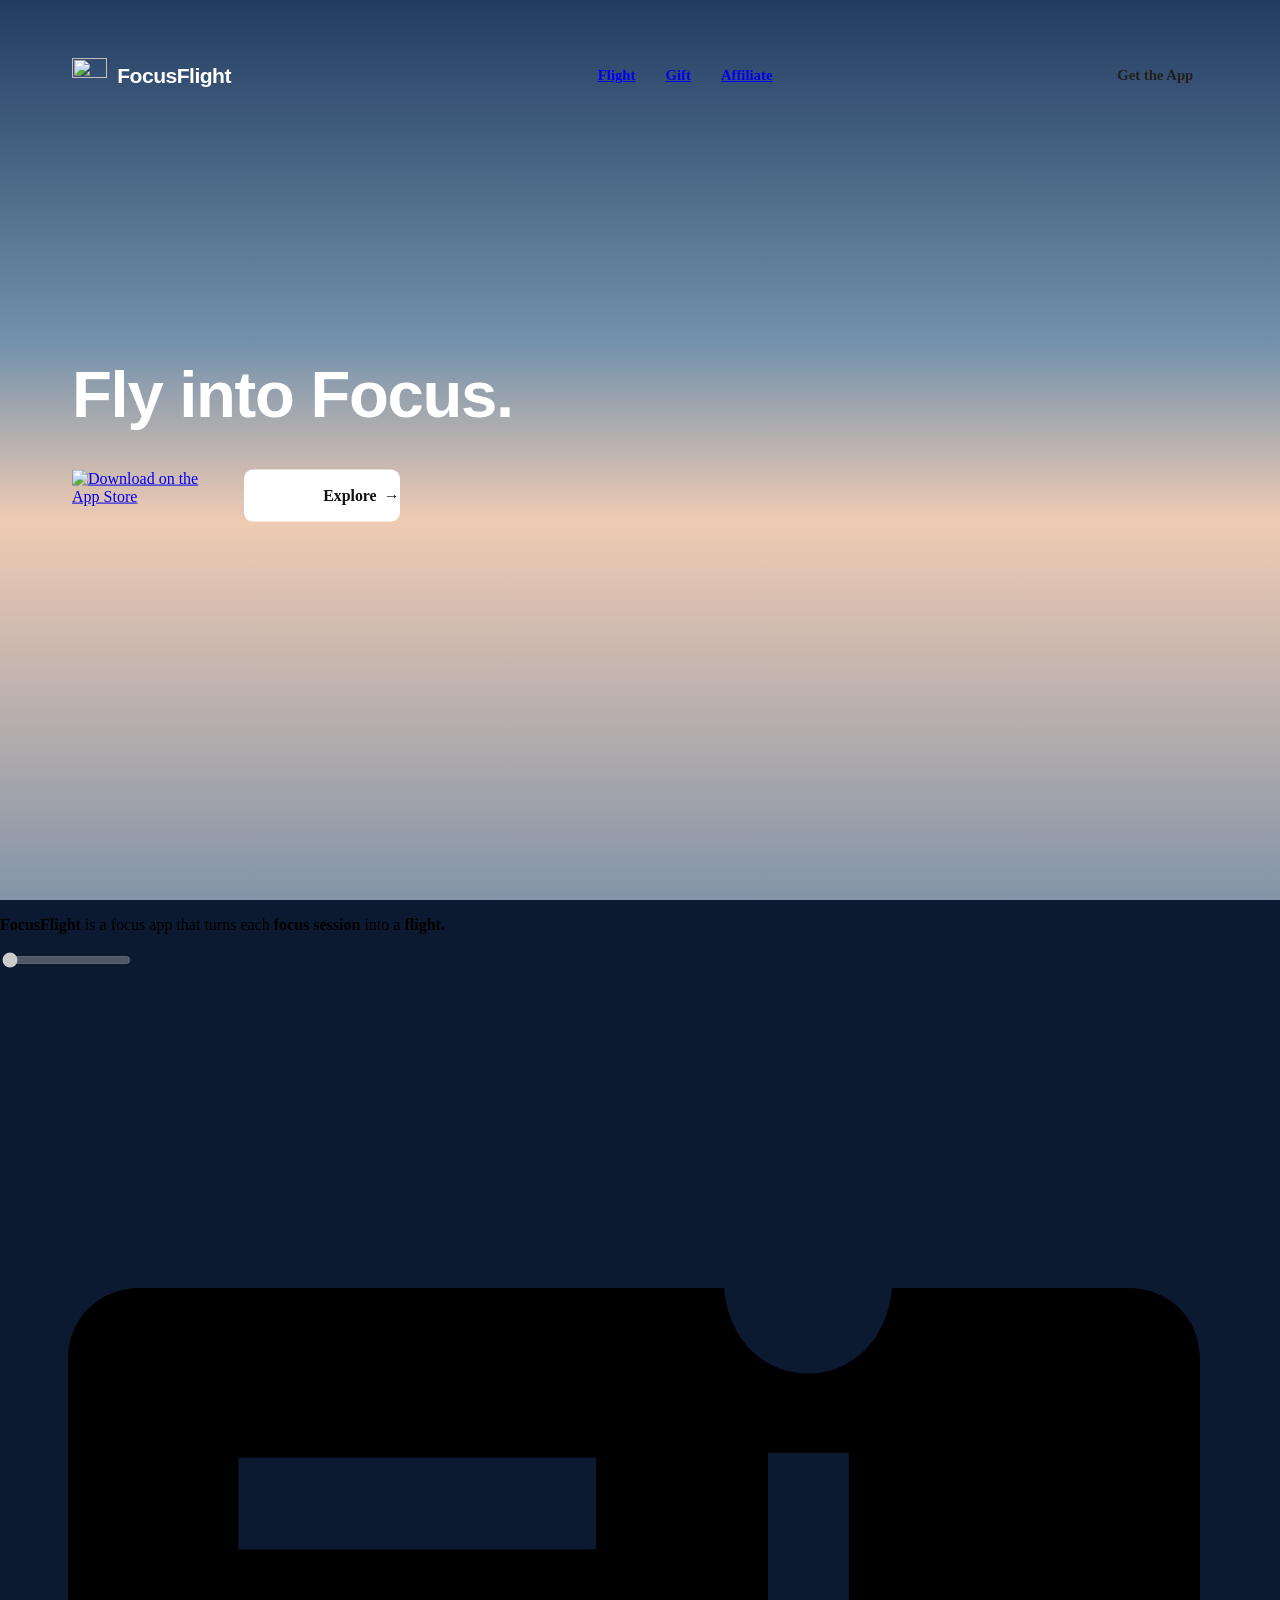
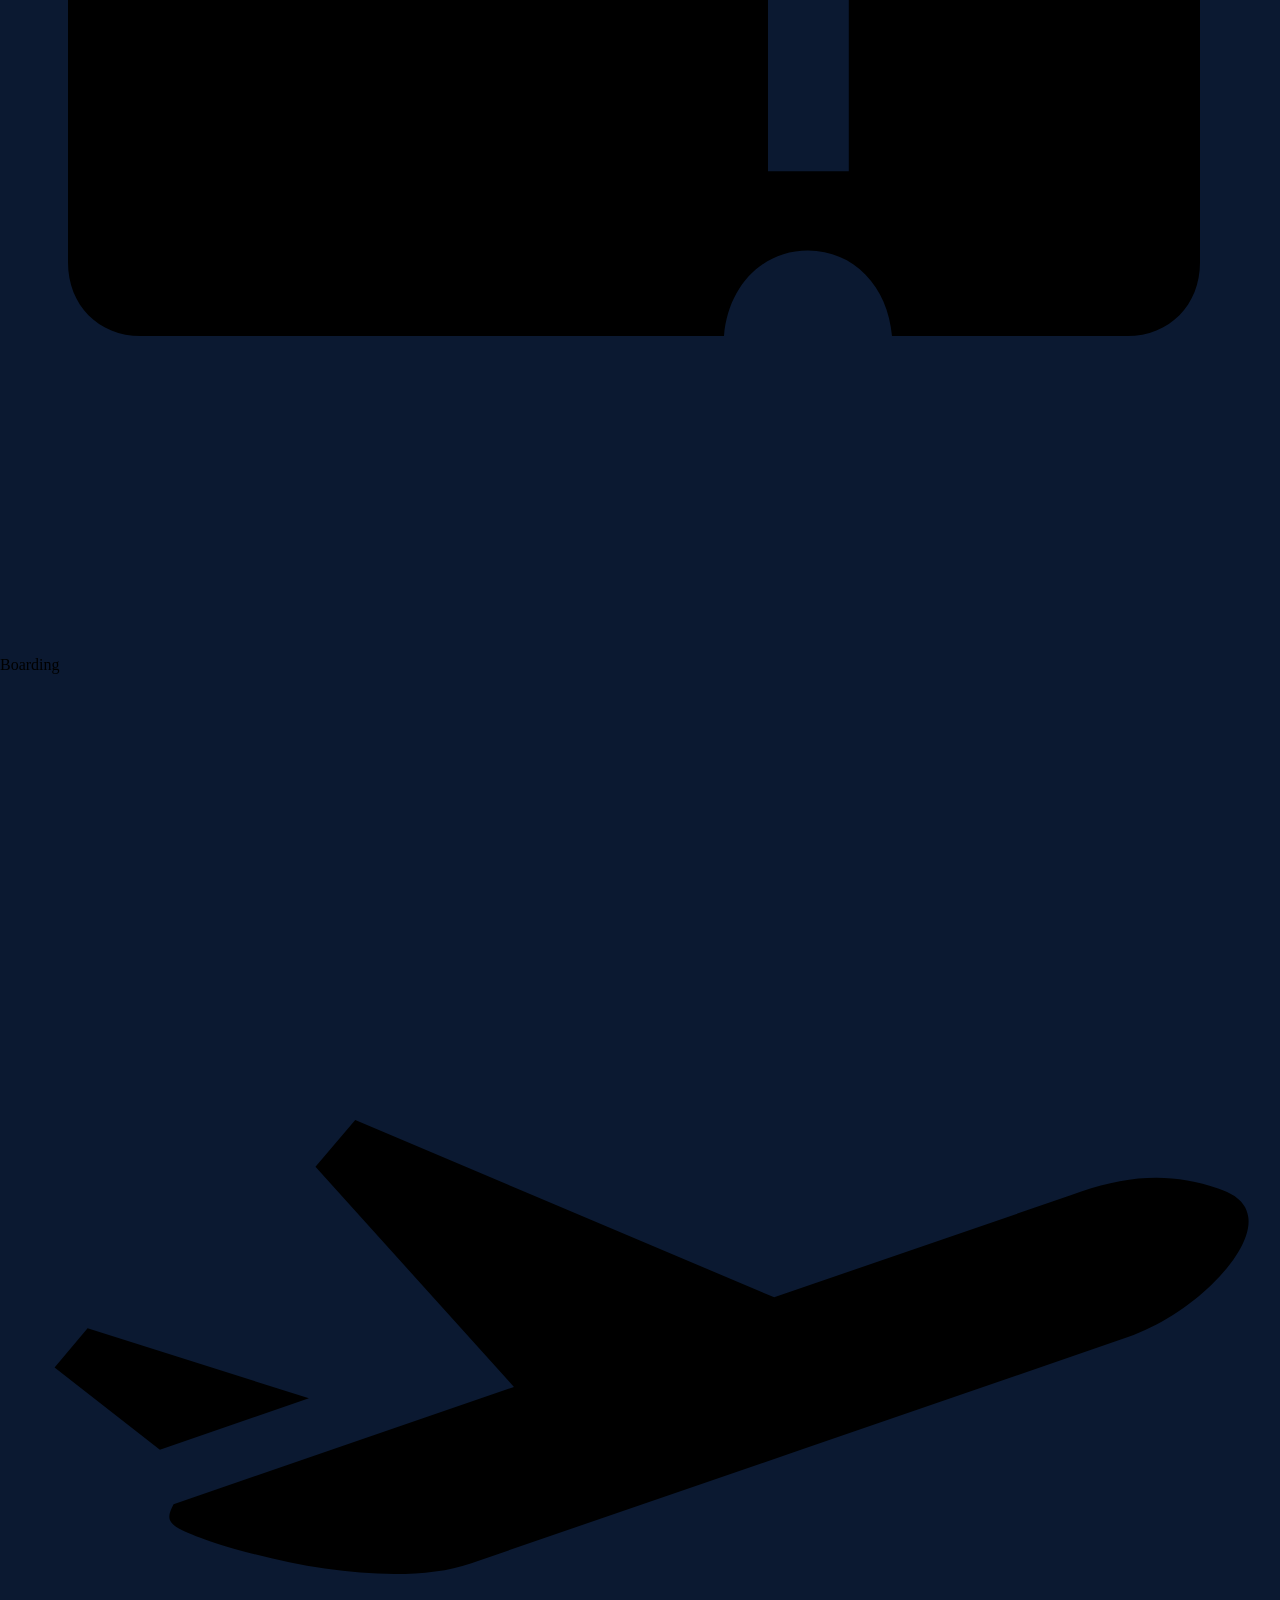
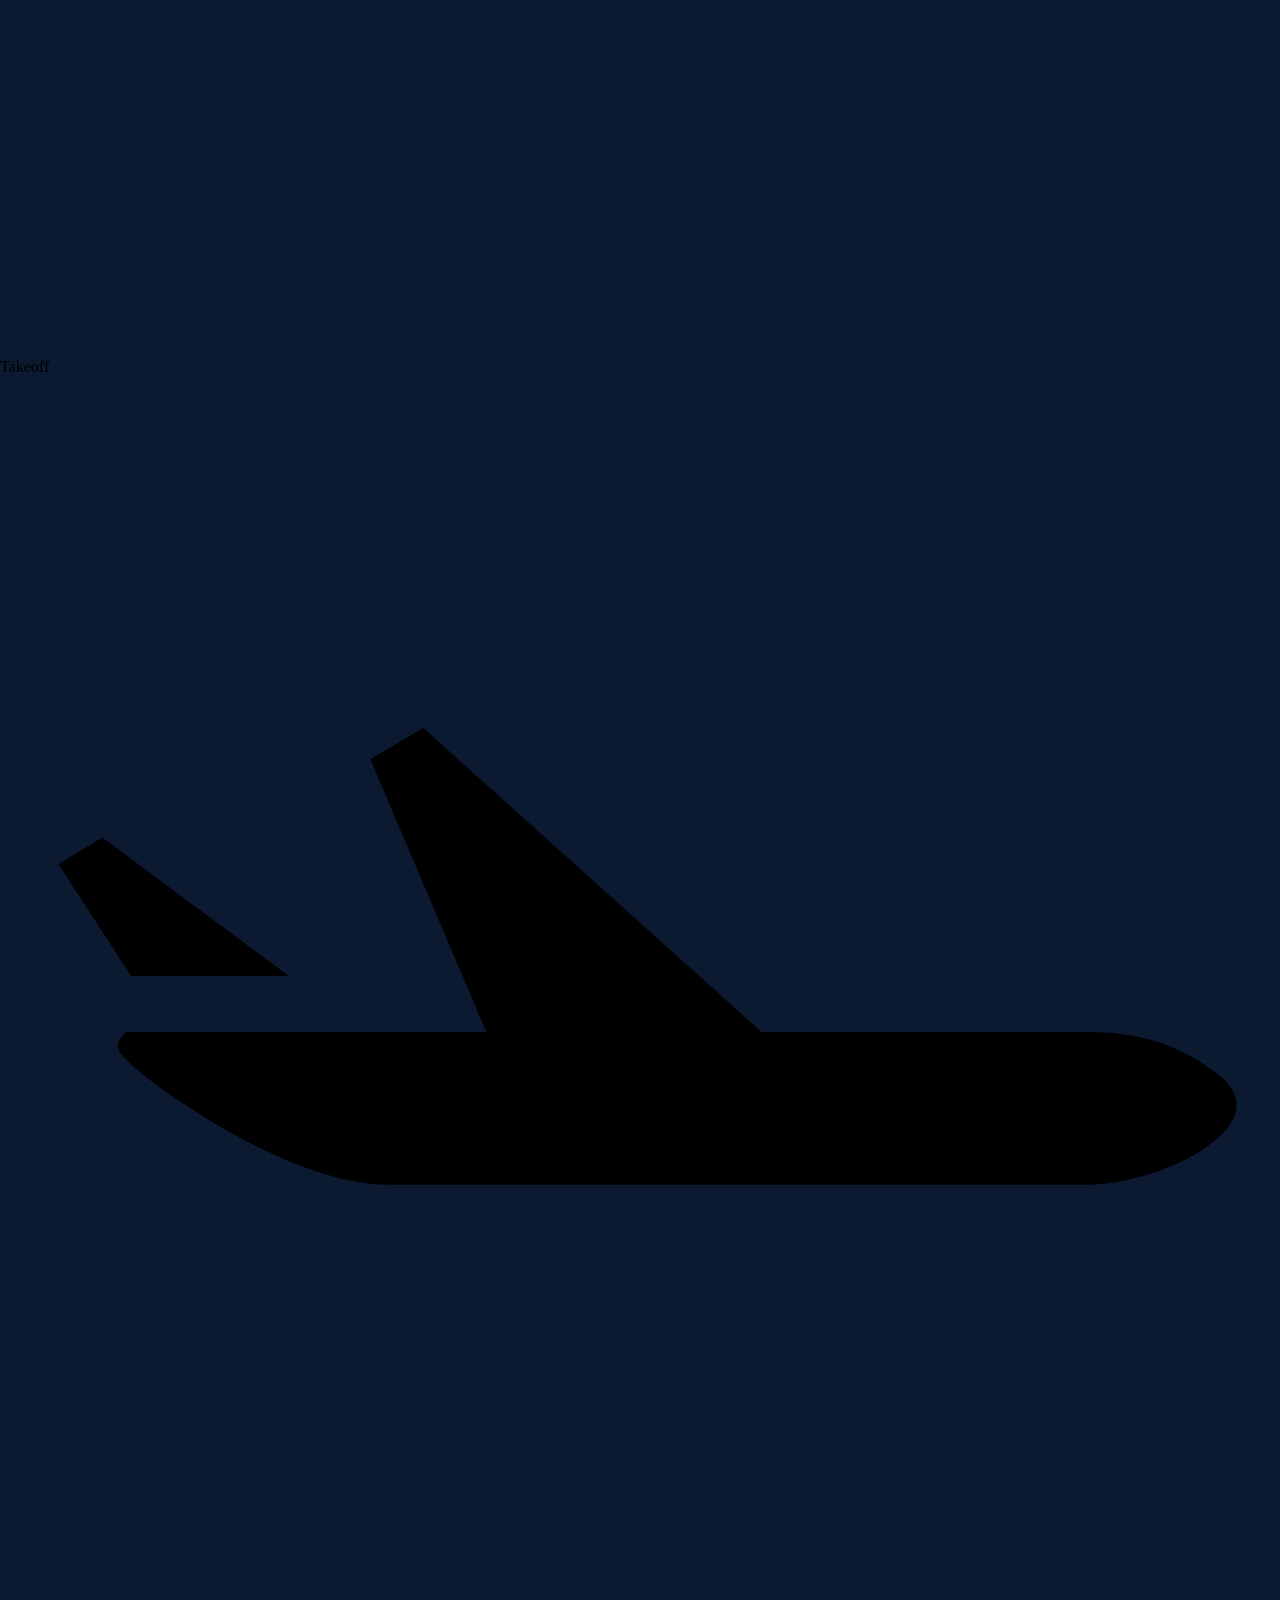
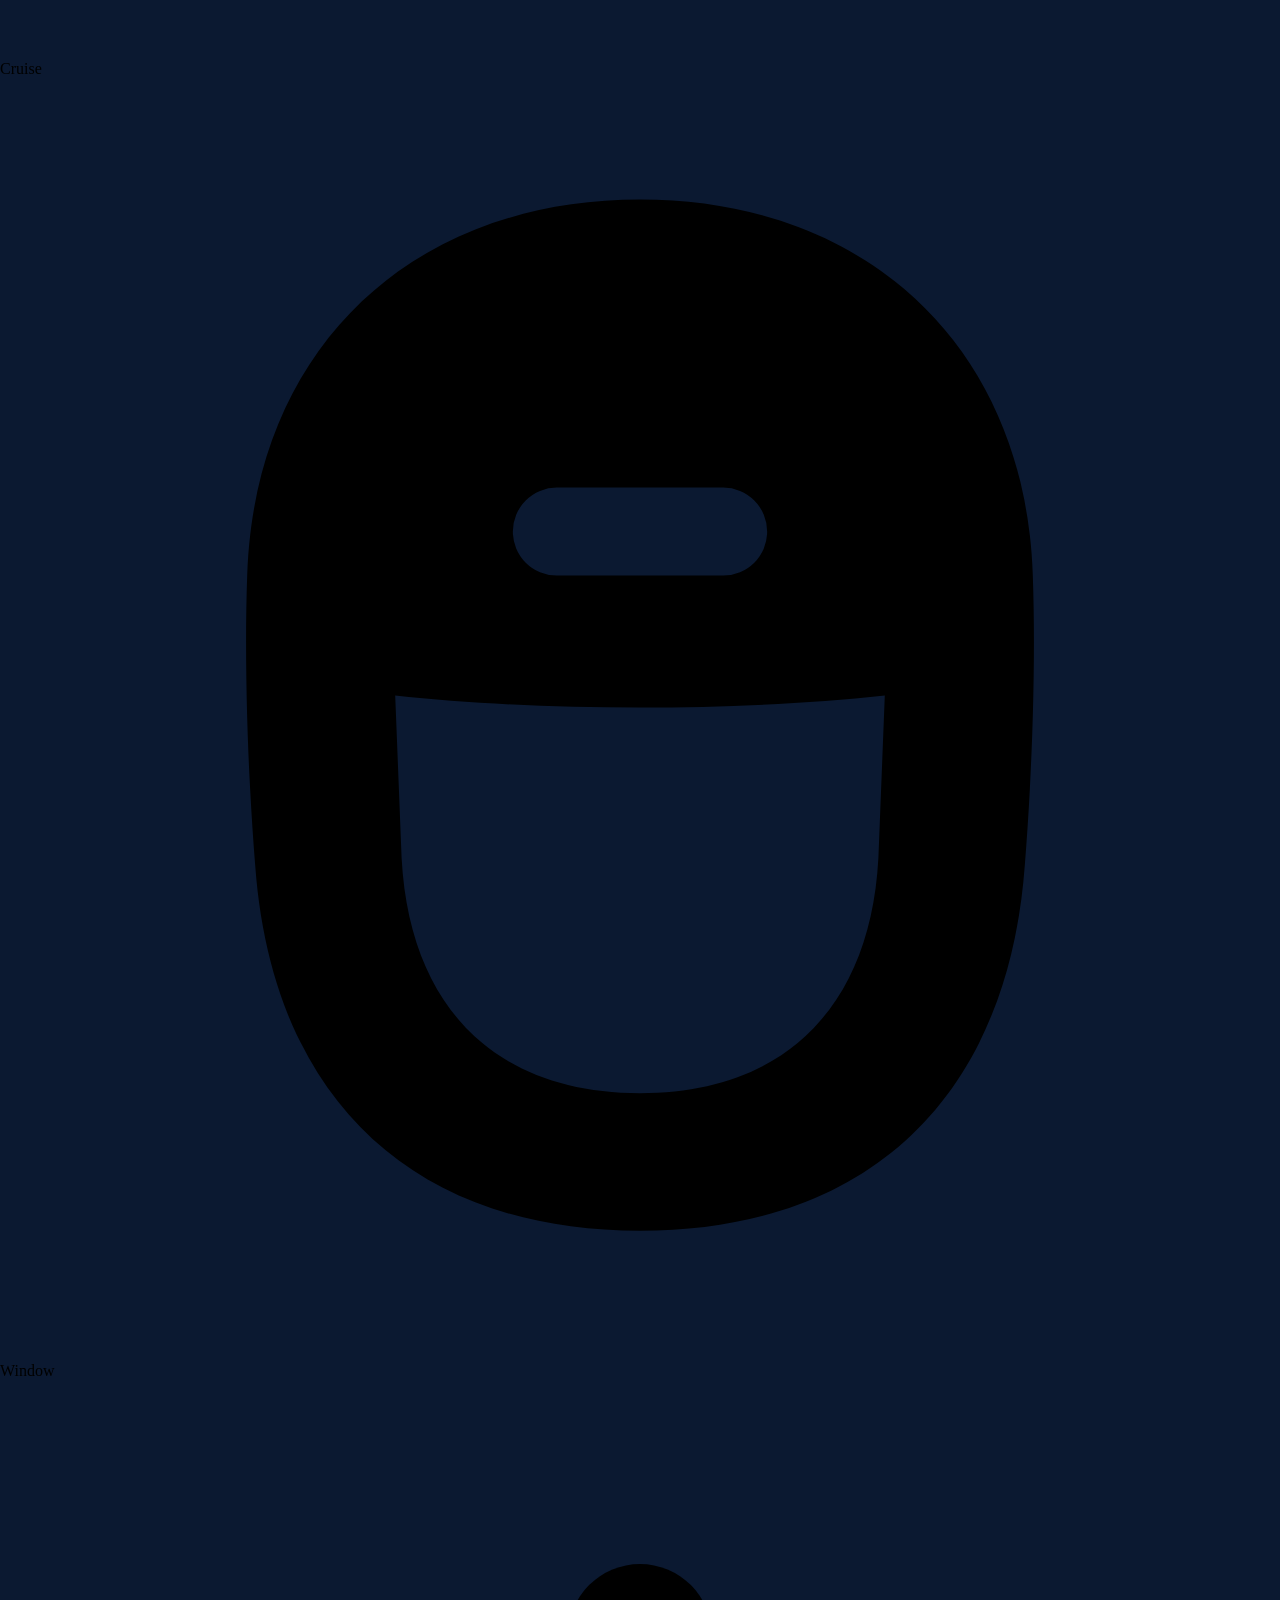
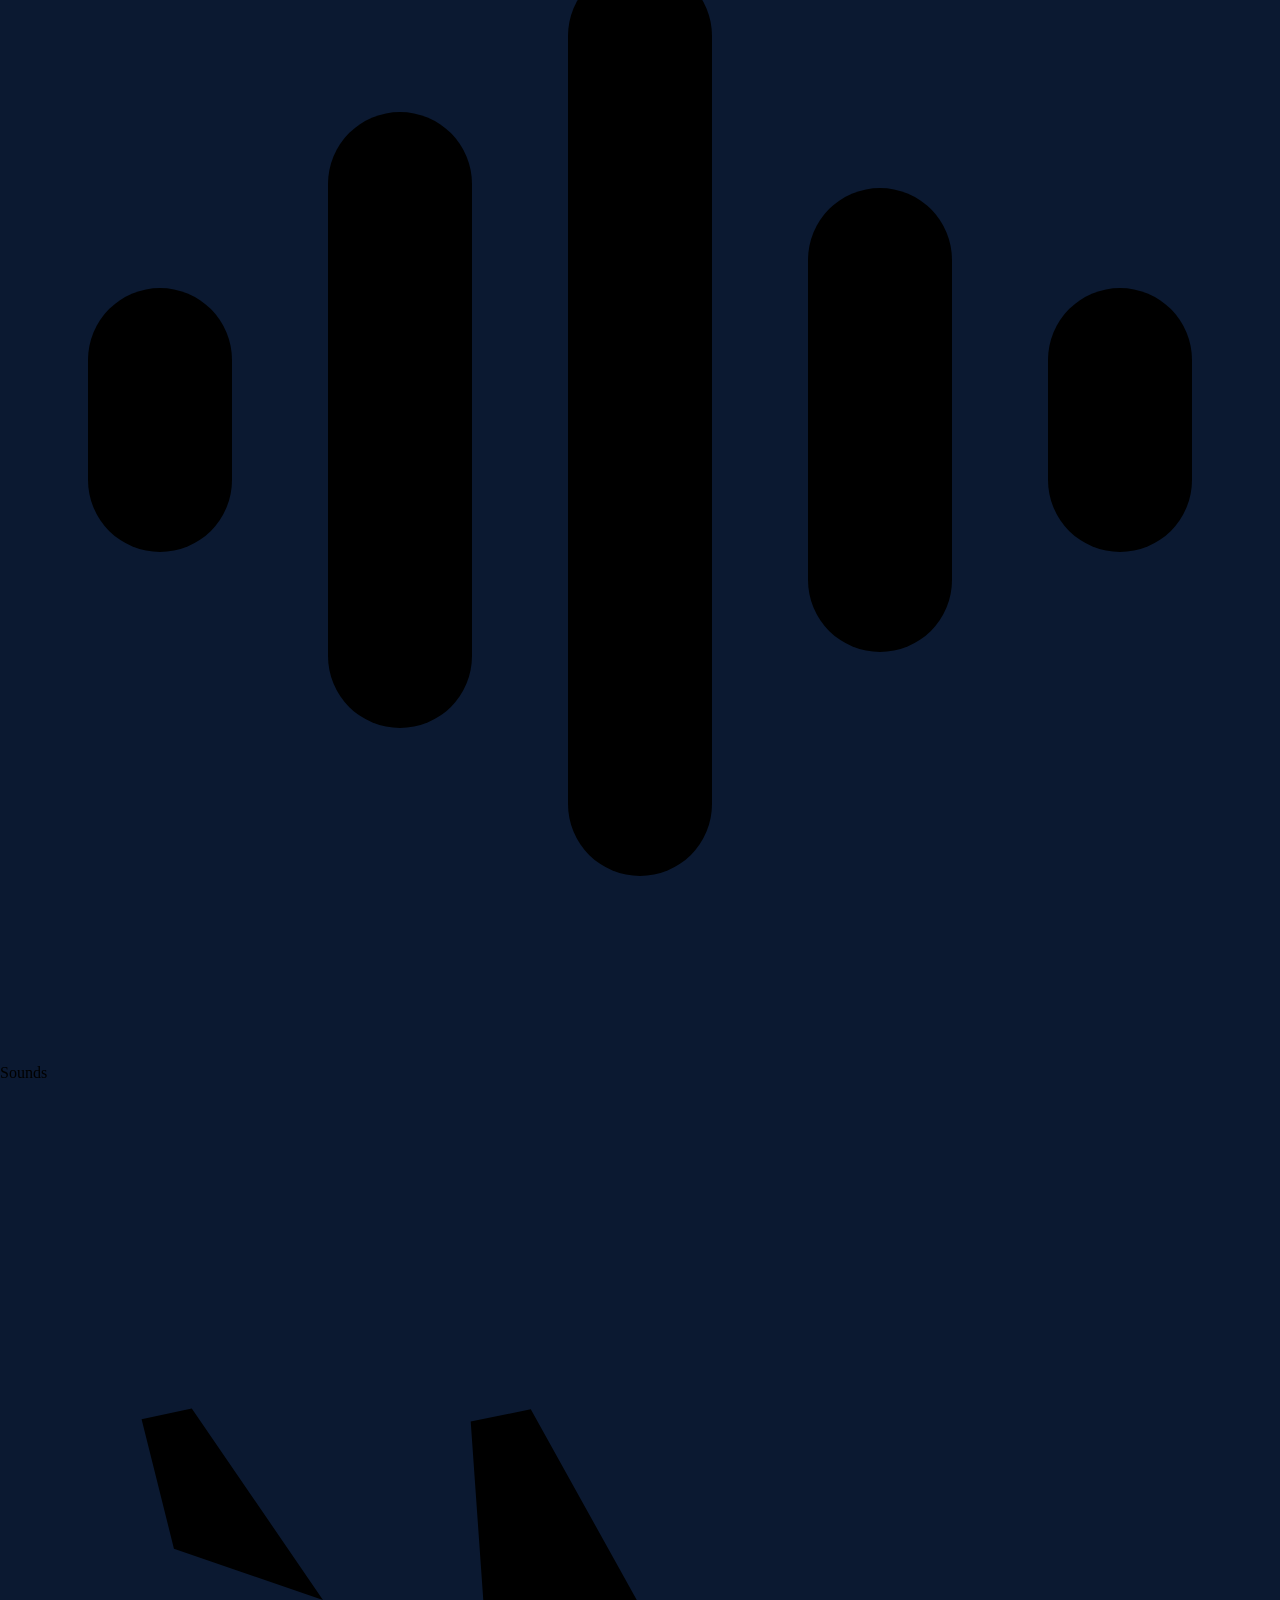
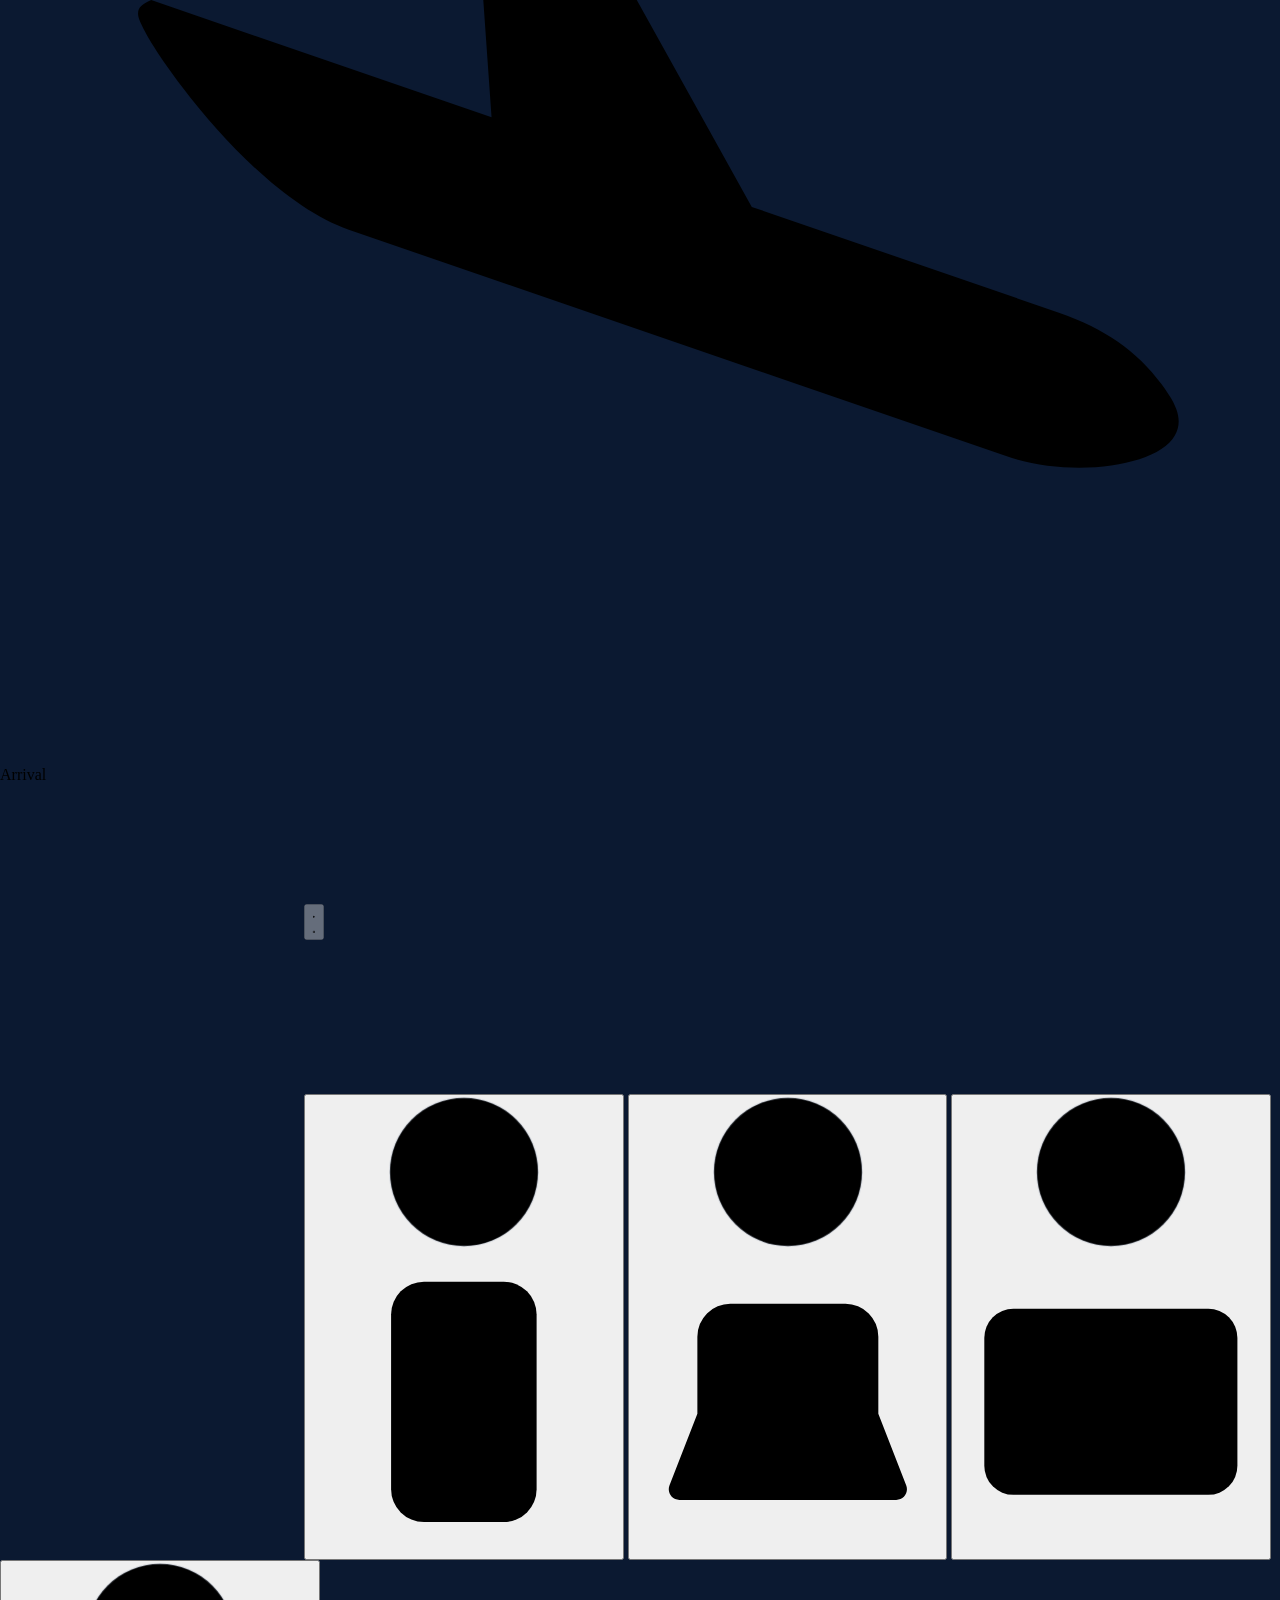
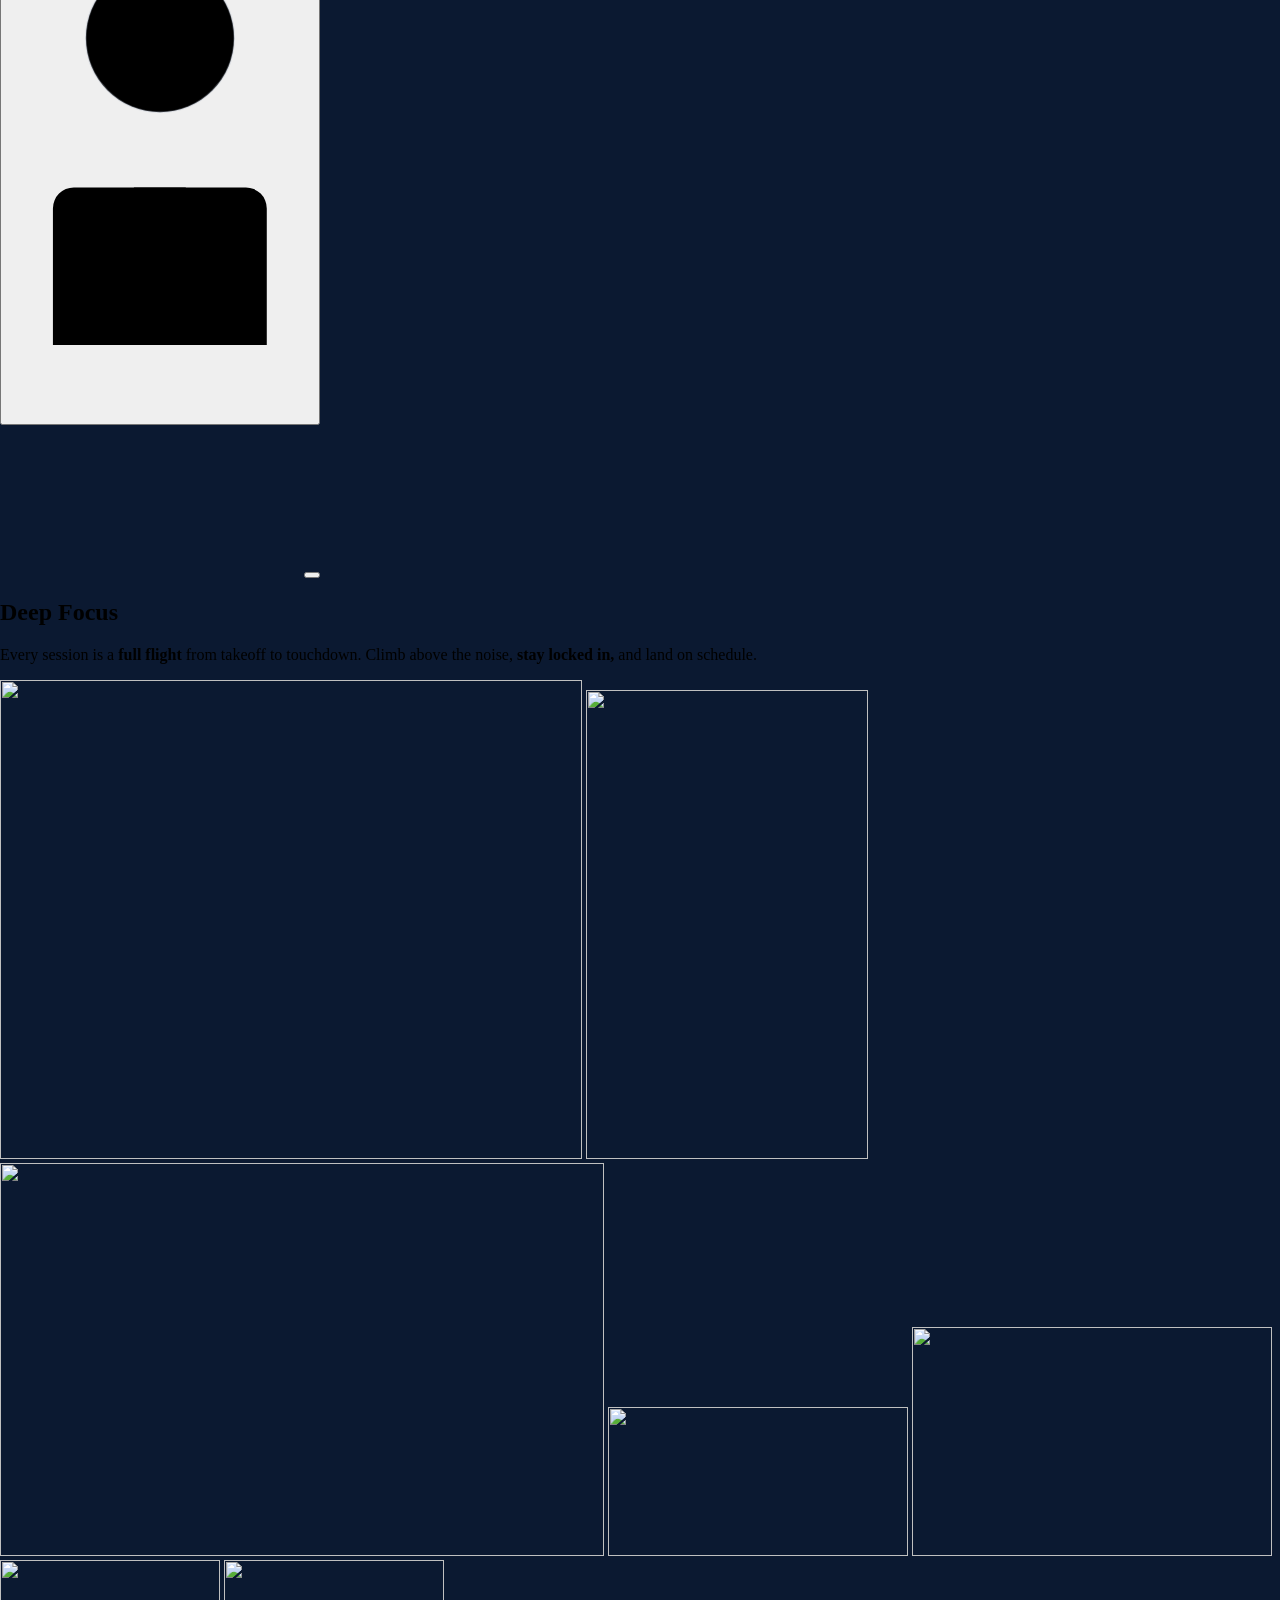
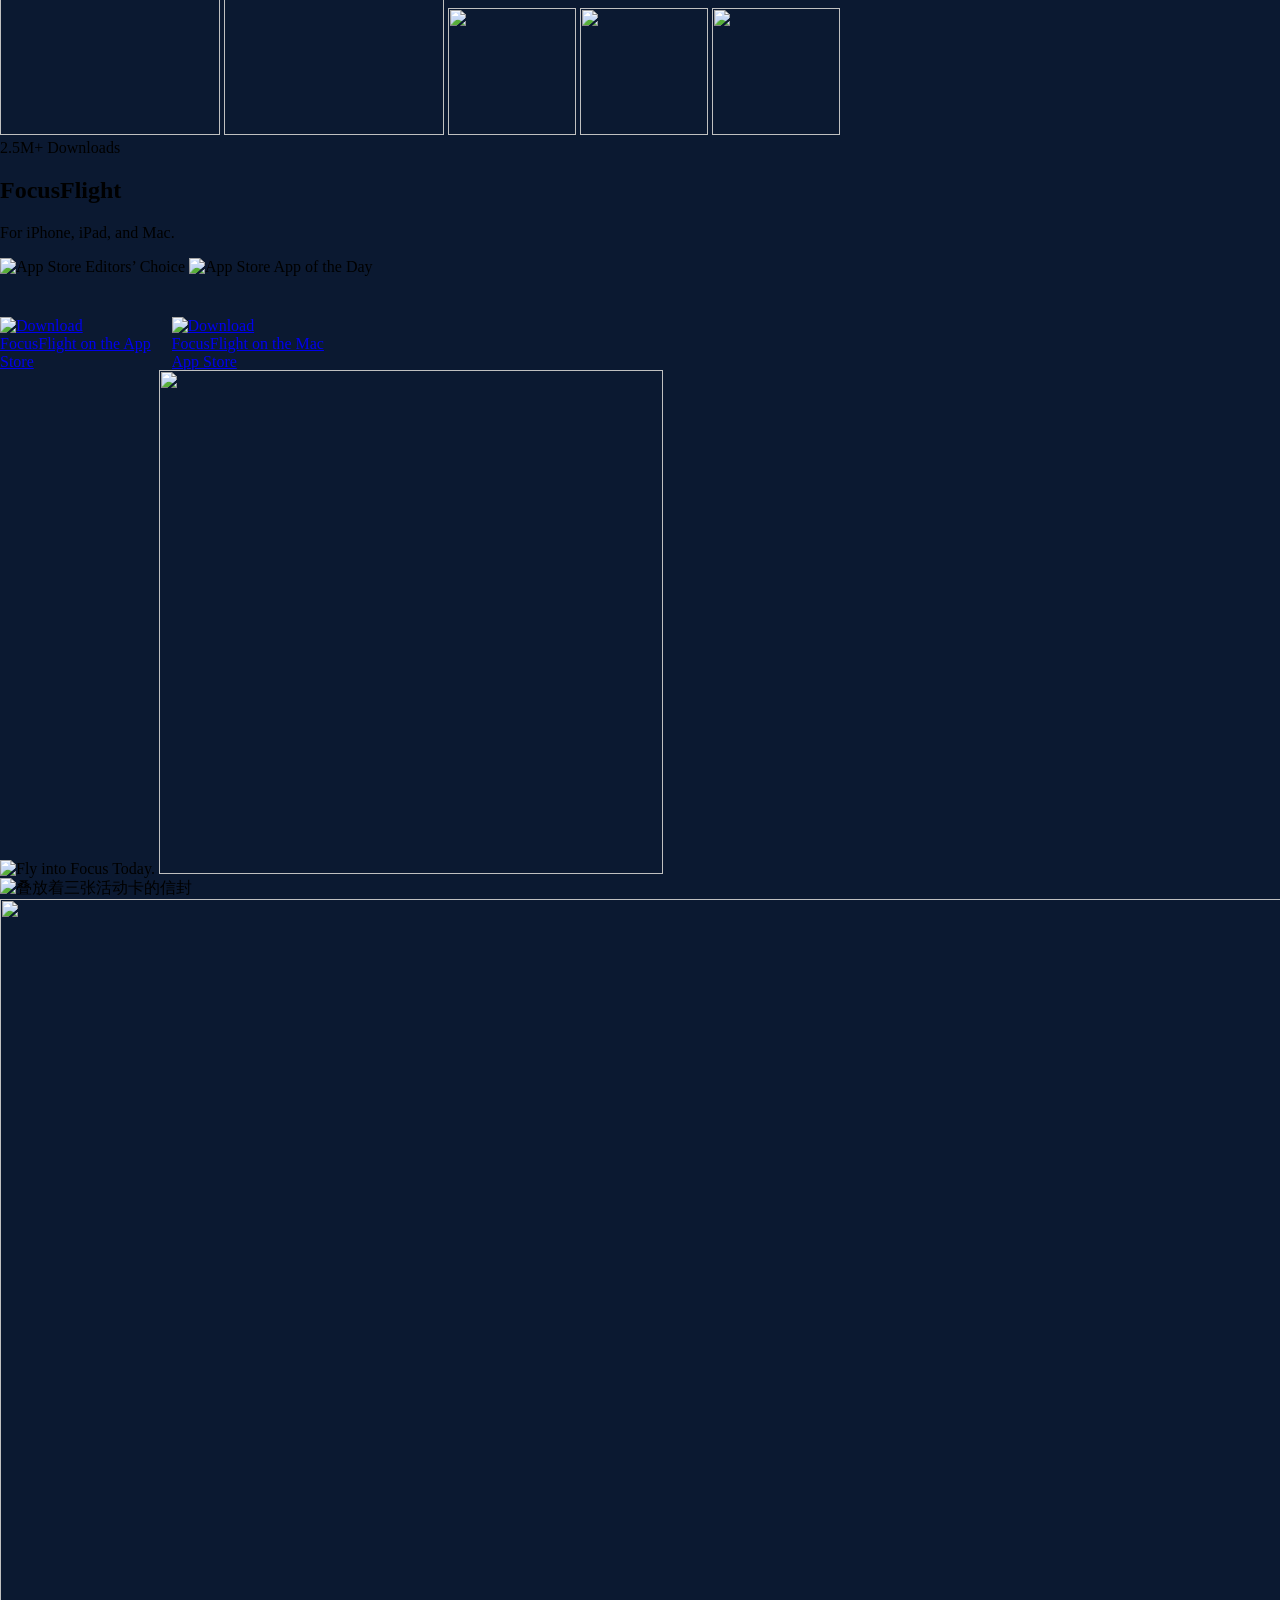
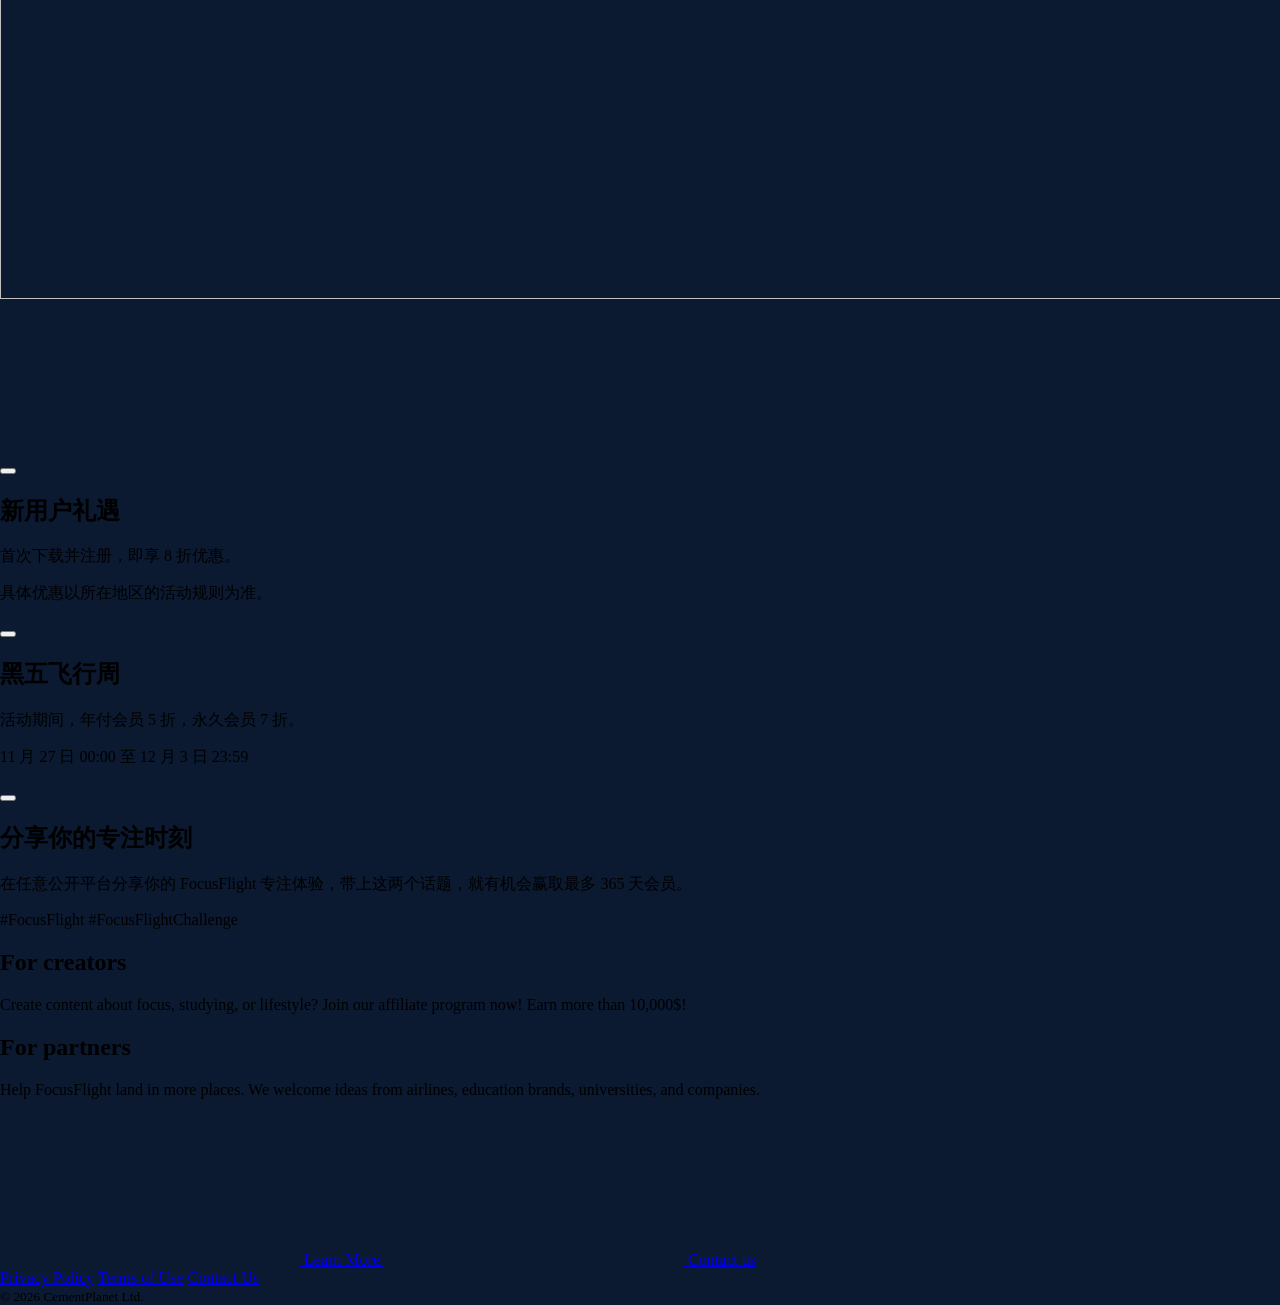
==== index.html @ d2ad2ad6 "perf: 将 WebM 索引移到文件开头" ====
<!doctype html>
<html lang="en">
<head><meta name="robots" content="noindex, nofollow">
  <meta charset="utf-8">
  <meta name="viewport" content="width=device-width, initial-scale=1, viewport-fit=cover">
  <title>FocusFlight</title>
  <script>
    history.scrollRestoration = "manual";
    if (!location.hash || location.hash === "#flight") {
      const crop = matchMedia("(max-aspect-ratio: 4/5)").matches ? "tall" : "wide";
      for (const light of ["day", "night"]) {
        const still = document.createElement("link");
        still.rel = "preload";
        still.as = "image";
        still.fetchPriority = "high";
        still.href = `/focusflight-preview/clouds/cloud-${light}-${crop}.webp`;
        document.head.append(still);
      }
    }
  </script>
  <script src="/focusflight-preview/app-store.js?v=storefront" type="module"></script>
  <script src="/focusflight-preview/analytics.js" type="module" async></script>
  <link rel="icon" href="/focusflight-preview/brand/app-icon-ios27.png">
  <link rel="stylesheet" href="/focusflight-preview/typography.css?v=selection">
  <style>
    :root {
      /* Align left-side copy with the visible edge of the wordmark. */
      --content-left: max(clamp(28px, 5.625vw, 112px), env(safe-area-inset-left), env(safe-area-inset-right));
      --hero-gap: clamp(24px, 4vw, 80px);
      --header-top: max(clamp(32px, 6vh, 76px), calc(env(safe-area-inset-top) + 16px));
      --header-height: 44px;
    }

    html, body {
      margin: 0;
      background: #0b1931;
    }

    html {
      overscroll-behavior-y: none;
      scrollbar-width: none;
    }
    html::-webkit-scrollbar { display: none; }

    .flight-sequence { background: var(--flight-page); }

    .sky {
      position: relative;
      height: 100dvh;
      overflow: clip;
      background: linear-gradient(#223c61, #7391ac 40%, #efcbb3 57%, #8394a8);
      background: linear-gradient(in srgb, var(--zenith, #223c61), var(--sky, #7391ac) 38%,
        color-mix(in srgb, var(--horizon, #efcbb3), var(--sky, #7391ac) var(--sky-horizon-soften, 0%)) 58%,
        color-mix(in srgb, var(--shadow, #8394a8), var(--sky, #7391ac) var(--sky-horizon-soften, 0%)));
    }

    .sky[data-handoff] {
      position: sticky;
      top: 0;
      opacity: calc(1 - var(--showcase-reveal, 0));
    }

    .sky[data-handoff] + .showcase {
      position: relative;
      overflow: clip visible;
      background: transparent;
      opacity: var(--showcase-reveal, 0);
    }

    /* Keep the backdrop on the viewport as the devices rise through it. */
    .sky[data-handoff] + .showcase::before {
      position: fixed;
    }

    .stars {
      position: absolute;
      inset: 0;
      width: 100%;
      height: 100%;
      opacity: var(--stars, 0);
    }

    .aircraft {
      position: absolute;
      translate: -50% calc(-50% - var(--aircraft-travel, 0) * var(--aircraft-pixels-per-y, 0px));
      pointer-events: none;
      isolation: isolate;
    }

    .aircraft img {
      position: absolute;
      inset: 0;
      width: 100%;
      height: 100%;
    }

    .aircraft-body {
      position: absolute;
      inset: 0;
      isolation: isolate;
    }

    .contrails {
      position: absolute;
      left: 0;
      top: 50%;
      width: 62.5%;
      height: 25%;
      opacity: calc(.84 - .16 * var(--stars, 0));
      filter: brightness(calc(1 - .26 * var(--stars, 0)));
    }

    .aircraft-night {
      opacity: var(--stars, 0);
    }

    @supports (mix-blend-mode: plus-lighter) {
      .aircraft-day { opacity: calc(1 - var(--stars, 0)); }
      .aircraft-night { mix-blend-mode: plus-lighter; }
    }

    .aircraft-lights {
      position: absolute;
      inset: 0;
      opacity: var(--stars, 0);
    }

    .aircraft-light {
      position: absolute;
      width: clamp(1px, .6%, 3px);
      aspect-ratio: 1;
      translate: -50% -50%;
      border-radius: 50%;
      background: var(--light);
      box-shadow: 0 0 4px 1px var(--glow);
    }

    /* The baked camera sees the starboard wingtip and the top of the fuselage. */
    .aircraft-light--navigation {
      left: 36.07%;
      top: 53.77%;
      --light: #aaffdc;
      --glow: #2aff88a0;
    }

    .aircraft-light--strobe {
      left: 35.77%;
      top: 53.77%;
      --light: #fff;
      --glow: #d9ebffb0;
      animation: aircraft-strobe 1.8s linear infinite;
    }

    .aircraft-light--beacon {
      left: 55.65%;
      top: 43.56%;
      --light: #ff867a;
      --glow: #ff3939a0;
      animation: aircraft-beacon 1.45s linear infinite;
    }

    @keyframes aircraft-strobe {
      0%, 2% { opacity: 1; }
      4%, 100% { opacity: 0; }
    }

    @keyframes aircraft-beacon {
      0%, 5% { opacity: 1; }
      13%, 100% { opacity: 0; }
    }

    @media (prefers-reduced-motion: reduce) {
      .aircraft-light--strobe, .aircraft-light--beacon { display: none; }
    }

    .hero-copy {
      position: absolute;
      top: 49%;
      left: var(--content-left);
      width: calc((100% - 2 * var(--content-left) - var(--hero-gap)) / 2);
      translate: 0 -50%;
      color: #fff;
    }

    .hero-copy h1 {
      margin: 0;
      font-family: -apple-system, BlinkMacSystemFont, "SF Pro Display", sans-serif;
      font-size: clamp(34px, 5.1vw, 100px);
      font-weight: 600;
      line-height: 1.03;
      letter-spacing: -.02em;
    }

    .hero-copy p {
      max-width: 35ch;
      margin: clamp(14px, 2.4vh, 26px) 0 0;
      font-size: clamp(18px, 1.85vw, 32px);
      line-height: 1.35;
    }

    .hero-actions {
      display: flex;
      flex-wrap: wrap;
      align-items: center;
      --badge-height: clamp(44px, 5.8vh, 56px);
      --badge-width: calc(var(--badge-height) * 119.66407 / 40);
      gap: clamp(12px, 1.2vw, 16px);
      margin-top: clamp(22px, 4.6vh, 44px);
      opacity: calc(1 - var(--hero-exit, 0));
    }

    .hero-actions img {
      display: block;
      width: var(--badge-width);
      height: var(--badge-height);
    }

    .hero-explore {
      --aqua-radius: calc(var(--badge-height) * .17 - 1px);
      display: inline-flex;
      width: var(--badge-width);
      height: var(--badge-height);
      align-items: center;
      justify-content: center;
      gap: .45em;
      border-radius: calc(var(--badge-height) * .17);
      background: #fff;
      color: #111;
      font-size: clamp(15px, 1.24vw, 21px);
      font-weight: 600;
      line-height: 1.2;
      text-decoration: none;
    }

    .hero-actions a:focus-visible { outline: 2px solid #fff; outline-offset: 4px; }

    @media (max-width: 540px), (max-width: 720px) and (min-height: 480px) {
      .hero-copy {
        top: max(126px, 22%);
        width: calc(100% - 2 * var(--content-left));
        translate: none;
      }
    }

    .clouds {
      position: absolute;
      inset: 0;
      width: 100%;
      height: 100%;
    }

    .site-header {
      position: fixed;
      z-index: 10;
      top: var(--header-top);
      left: var(--content-left);
      right: var(--content-left);
      display: flex;
      align-items: center;
      justify-content: space-between;
      color: var(--logo-ink, #fff);
      text-shadow: 0 1px 3px rgb(0 0 0 / calc(var(--logo-shadow, 0) * .8));
      pointer-events: none;
    }

    .site-header[data-on-showcase] {
      color: var(--showcase-ink, #202020);
      text-shadow: none;
    }

    @media (prefers-reduced-motion: no-preference) {
      .site-header { transition: color 860ms var(--button-press); }
    }

    .sky-brand {
      display: inline-flex;
      width: fit-content;
      color: inherit;
      text-decoration: none;
      pointer-events: auto;
      align-items: center;
      gap: 10px;
      font: 600 clamp(19px, 1.65vw, 27px)/1 -apple-system, BlinkMacSystemFont, "SF Pro Display", sans-serif;
      letter-spacing: -.025em;
    }

    .sky-brand:focus-visible {
      outline: 2px solid currentColor;
      outline-offset: 4px;
      border-radius: 6px;
    }

    .sky-brand img {
      display: block;
      width: clamp(30px, 2.75vw, 38px);
      height: auto;
    }

    .sky-nav {
      --nav-item-height: 44px;
      display: flex;
      align-items: center;
      min-height: var(--nav-item-height);
      gap: clamp(14px, 2.35vw, 36px);
      font-size: clamp(14px, 1.15vw, 17px);
      font-weight: 550;
      line-height: 1.2;
      white-space: nowrap;
    }

    .section-fade {
      position: fixed;
      inset: 0;
      z-index: 9;
      background: #000;
      opacity: 0;
      pointer-events: none;
    }

    .sky-nav-surface { display: none; }

    .sky-get-app {
      --aqua-radius: calc(var(--nav-item-height) / 2 - 1px);
      display: inline-flex;
      height: var(--nav-item-height);
      align-items: center;
      justify-content: center;
      padding-inline: clamp(12px, 1.15vw, 18px);
      border-radius: 999px;
      color: #202020;
      font-weight: 650;
      text-decoration: none;
      text-shadow: none;
      pointer-events: auto;
    }

    .sky-get-app:focus-visible {
      outline: 2px solid #fff;
      outline-offset: 2px;
      box-shadow: 0 0 0 5px #293c55;
    }

    @media (max-width: 520px) {
      :root {
        --header-top: max(16px, calc(env(safe-area-inset-top) + 4px));
        --header-height: 76px;
      }

      .site-header {
        flex-direction: column;
        align-items: stretch;
        gap: 2px;
      }

      .sky-nav {
        justify-content: flex-end;
        gap: clamp(8px, 3vw, 14px);
      }
    }

  </style>
  <link rel="stylesheet" href="/focusflight-preview/sky.css?v=horizon-feather">
  <link rel="stylesheet" href="/focusflight-preview/journey.css?v=dark-mode">
  <link rel="stylesheet" href="/focusflight-preview/showcase.css?v=aqua-tone-release">
  <link rel="stylesheet" href="/focusflight-preview/button-motion.css?v=aqua-tone">
  <script src="/focusflight-preview/button-motion.js?v=aqua-nav" type="module"></script>
  <link rel="stylesheet" href="/focusflight-preview/deep-focus.css?v=static-porthole">
  <link rel="stylesheet" href="/focusflight-preview/download.css?v=static-porthole">
  <link rel="stylesheet" href="/focusflight-preview/gift.css?v=footer-plain">
  <link rel="stylesheet" href="/focusflight-preview/mobile.css" media="(max-width: 520px)">
  <script src="/focusflight-preview/sky.js?v=compact-noise" type="module"></script>
  <script src="/focusflight-preview/showcase.js?v=front-index" type="module"></script>
</head>
<body>
  <div class="section-fade" aria-hidden="true"></div>
  <header class="site-header">
    <a class="sky-brand" href="#flight" aria-label="FocusFlight home">
      <img src="/focusflight-preview/brand/app-icon-ios27.png" alt="" width="38" height="38">
      <span>FocusFlight</span>
    </a>
    <nav class="sky-nav" aria-label="Main navigation">
      <svg class="sky-nav-surface aqua-button-surface" aria-hidden="true" focusable="false">
        <rect class="aqua-contact-shadow" transform="translate(0 1.25)"/>
        <rect class="aqua-face" stroke="#a9b3c3" stroke-width=".65"/>
      </svg>
      <a class="section-link" href="#showcase">Flight</a>
      <a class="section-link gift-link" href="#gift">Gift</a>
      <a class="section-link" href="#runway">Affiliate</a>
      <a class="sky-get-app aqua-button" href="#download">
        <svg class="aqua-button-surface" aria-hidden="true" focusable="false">
          <rect class="aqua-contact-shadow" transform="translate(0 1.25)"/>
          <rect class="aqua-face" stroke="#a9b3c3" stroke-width=".65"/>
        </svg>
        Get the App
      </a>
    </nav>
  </header>
  <main class="flight-sequence" id="flight-sequence" tabindex="-1" aria-label="FocusFlight">
    <div class="sky" id="flight">
      <canvas class="stars" aria-hidden="true"></canvas>
      <div class="cloud-still" aria-hidden="true"></div>
      <canvas class="clouds" aria-hidden="true"></canvas>
      <div class="aircraft" aria-hidden="true">
        <canvas class="contrails" width="640" height="128"></canvas>
        <div class="aircraft-body">
          <img class="aircraft-day" src="/focusflight-preview/aircraft/day-hd.webp" alt="" width="3072" height="1536">
          <img class="aircraft-night" src="/focusflight-preview/aircraft/night-hd.webp" alt="" width="3072" height="1536">
        </div>
        <div class="aircraft-lights">
          <span class="aircraft-light aircraft-light--navigation"></span>
          <span class="aircraft-light aircraft-light--strobe"></span>
          <span class="aircraft-light aircraft-light--beacon"></span>
        </div>
      </div>
      <section class="hero-copy" data-copy-motion="soft-type" lang="en" aria-labelledby="hero-title">
        <h1 id="hero-title">Fly into Focus.</h1>

        <div class="hero-actions">
          <a href="https://apps.apple.com/us/app/focusflight-deepfocus-timer/id6648771147" data-app-store="hero">
            <img src="/focusflight-preview/brand/download-on-the-app-store.svg" alt="Download on the App Store" width="120" height="40">
          </a>
          <a class="hero-explore aqua-button" href="#showcase">
            <svg class="aqua-button-surface" aria-hidden="true" focusable="false">
              <rect fill="#68778b" fill-opacity=".16" transform="translate(0 1.25)"/>
              <rect fill="url(#device-glass-tone)" stroke="#a9b3c3" stroke-opacity=".3" stroke-width=".65" filter="url(#device-aqua)"/>
            </svg>
            Explore <span aria-hidden="true">→</span>
          </a>
        </div>
      </section>
    </div>
    <section class="showcase" id="showcase" tabindex="-1" aria-label="Device showcase">
      <div class="showcase-intro">
        <p class="showcase-copy" data-copy-motion="soft-type"><strong>FocusFlight</strong> is a focus app that turns each <strong>focus session</strong> into a <strong>flight.</strong></p>
        <div class="flight-playback contact-material" role="group" aria-label="Flight preview playback">
          <div class="flight-segments contact-surface">
            <input class="flight-scrubber" type="range" min="0" max="100" step="0.1" value="0" aria-label="Preview progress" aria-controls="device-preview" disabled>
            <div class="flight-segment" role="progressbar" aria-label="Boarding" aria-valuemin="0" aria-valuemax="100" aria-valuenow="0">
              <span class="flight-segment-label" aria-hidden="true">
                <svg viewBox="0 0 16 16">
                  <path fill-rule="evenodd" d="M1.76 3.95h7.29c.05.62.48 1.07 1.05 1.07s1-.45 1.05-1.07h2.94c.53 0 .91.38.91.9v6.28c0 .53-.38.92-.91.92h-2.94c-.05-.62-.48-1.07-1.05-1.07s-1 .45-1.05 1.07H1.76c-.53 0-.91-.39-.91-.92V4.85c0-.52.38-.9.91-.9Zm1.22 2.12v1.15h4.47V6.07Zm7.63-.06H9.6v3.98h1.01Z"/>
                </svg>
                <span>Boarding</span>
              </span>
            </div>
            <div class="flight-segment" role="progressbar" aria-label="Takeoff" aria-valuemin="0" aria-valuemax="100" aria-valuenow="0">
              <span class="flight-segment-label" aria-hidden="true">
                <svg viewBox="0 0 16 16" class="flight-plane-icon">
                  <use href="#flight-plane" transform="translate(.1 -.12) rotate(-19 8 8)"/>
                </svg>
                <span>Takeoff</span>
              </span>
            </div>
            <div class="flight-segment" role="progressbar" aria-label="Cruise" aria-valuemin="0" aria-valuemax="100" aria-valuenow="0">
              <span class="flight-segment-label" aria-hidden="true">
                <svg viewBox="0 0 16 16" class="flight-plane-icon">
                  <use href="#flight-plane" transform="translate(0 -.23)"/>
                </svg>
                <span>Cruise</span>
              </span>
            </div>
            <div class="flight-segment" role="progressbar" aria-label="Window view" aria-valuemin="0" aria-valuemax="100" aria-valuenow="0">
              <span class="flight-segment-label" aria-hidden="true">
                <svg viewBox="0 0 16 16">
                  <path fill-rule="evenodd" d="M8 1.52c2.87 0 4.82 1.88 4.91 4.7.04 1.1-.01 2.51-.1 3.62-.21 2.89-1.95 4.57-4.81 4.57s-4.6-1.68-4.81-4.57c-.09-1.11-.14-2.52-.1-3.62.09-2.82 2.04-4.7 4.91-4.7Z
                    M6.96 5.12h2.08a.55.55 0 0 1 0 1.1H6.96a.55.55 0 0 1 0-1.1Z
                    M4.94 7.72c1.85.2 4.27.2 6.12 0l-.08 2.03c-.1 1.87-1.18 2.94-2.98 2.94s-2.88-1.07-2.98-2.94Z"/>
                </svg>
                <span>Window</span>
              </span>
            </div>
            <div class="flight-segment" role="progressbar" aria-label="Sounds: focus music and white noise" aria-valuemin="0" aria-valuemax="100" aria-valuenow="0">
              <span class="flight-segment-label" aria-hidden="true">
                <svg viewBox="0 0 16 16">
                  <rect x="1.1" y="6.35" width="1.8" height="3.3" rx=".9"/>
                  <rect x="4.1" y="4.15" width="1.8" height="7.7" rx=".9"/>
                  <rect x="7.1" y="2.3" width="1.8" height="11.4" rx=".9"/>
                  <rect x="10.1" y="5.1" width="1.8" height="5.8" rx=".9"/>
                  <rect x="13.1" y="6.35" width="1.8" height="3.3" rx=".9"/>
                </svg>
                <span>Sounds</span>
              </span>
            </div>
            <div class="flight-segment" role="progressbar" aria-label="Arrival" aria-valuemin="0" aria-valuemax="100" aria-valuenow="0">
              <span class="flight-segment-label" aria-hidden="true">
                <svg viewBox="0 0 16 16" class="flight-plane-icon">
                  <use href="#flight-plane" transform="translate(.1 .16) rotate(19 8 8)"/>
                </svg>
                <span>Arrival</span>
              </span>
            </div>
          </div>
          <div class="flight-playback-action">
            <svg class="device-liquid" aria-hidden="true" focusable="false">
              <defs>
                <linearGradient id="contact-face" x2="0%" y2="100%">
                  <stop stop-color="var(--contact-highlight)"/>
                  <stop offset=".07" stop-color="var(--contact-tone)"/>
                  <stop offset=".94" stop-color="var(--contact-tone)"/>
                  <stop offset="1" stop-color="var(--contact-lowlight)"/>
                </linearGradient>
              </defs>
              <path class="liquid-face contact-face"/><path class="liquid-ink contact-ink"/>
            </svg>
            <button class="flight-playback-toggle" type="button" aria-label="Play preview" aria-controls="device-preview" disabled>
              <svg class="playback-play" viewBox="0 0 24 24" aria-hidden="true"><path d="M9 5.5a1 1 0 0 0-1.5.86v11.28a1 1 0 0 0 1.5.86l10-5.64a1 1 0 0 0 0-1.72z"/></svg>
              <svg class="playback-pause" viewBox="0 0 24 24" aria-hidden="true"><rect x="6" y="5" width="4" height="14" rx="1.3"/><rect x="14" y="5" width="4" height="14" rx="1.3"/></svg>
            </button>
          </div>
        </div>
      </div>
      <div class="showcase-stage" data-device="iphone">
        <video id="device-preview" data-device="iphone" aria-label="FocusFlight on iPhone" preload="none" muted playsinline></video>
      </div>
      <div class="showcase-devices" role="group" aria-label="Device">
        <svg class="device-liquid" aria-hidden="true" focusable="false">
          <defs>
            <path id="flight-plane" d="M1.58 8.43h4.5L4.63 5.02l.66-.39 4.23 3.8h4.06c.66 0 1.17.16 1.63.52.21.16.27.31.24.46-.08.44-1.05.93-1.91.93H4.85c-.74 0-1.73-.46-2.55-1.01-.39-.26-.66-.48-.78-.62-.08-.1-.06-.17.06-.28ZM.73 6.33l.55-.33 2.33 1.73H1.64Z"/>
            <radialGradient id="device-glass-tone" cx="32%" cy="18%" r="90%">
              <stop stop-color="#fff"/>
              <stop offset=".52" stop-color="#f2f4f8"/>
              <stop offset=".84" stop-color="#e3e7ee"/>
              <stop offset="1" stop-color="#fbfcff"/>
            </radialGradient>
            <filter id="device-aqua" x="-20%" y="-20%" width="140%" height="140%" color-interpolation-filters="sRGB">
              <feGaussianBlur in="SourceAlpha" stdDeviation="1.5" result="rounding"/>
              <feSpecularLighting in="rounding" surfaceScale="2" specularConstant=".65" specularExponent="24" lighting-color="#fff" result="light">
                <feDistantLight azimuth="225" elevation="55"/>
              </feSpecularLighting>
              <feComposite in="light" in2="SourceAlpha" operator="in" result="highlight"/>
              <feBlend in="SourceGraphic" in2="highlight" mode="screen"/>
            </filter>
            <!-- WebKit needs the Aqua lighting and dark tone mapping inside one filter. -->
            <filter id="device-aqua-dark" x="-20%" y="-20%" width="140%" height="140%" color-interpolation-filters="sRGB">
              <feGaussianBlur in="SourceAlpha" stdDeviation="1.5" result="rounding"/>
              <feSpecularLighting in="rounding" surfaceScale="2" specularConstant=".65" specularExponent="24" lighting-color="#fff" result="light">
                <feDistantLight azimuth="225" elevation="55"/>
              </feSpecularLighting>
              <feComposite in="light" in2="SourceAlpha" operator="in" result="highlight"/>
              <feBlend in="SourceGraphic" in2="highlight" mode="screen"/>
              <feComponentTransfer>
                <feFuncR type="linear" slope="1.62" intercept="-1.32"/>
                <feFuncG type="linear" slope="1.62" intercept="-1.305"/>
                <feFuncB type="linear" slope="1.62" intercept="-1.283"/>
              </feComponentTransfer>
              <feColorMatrix type="saturate" values=".6"/>
            </filter>
            <symbol id="device-aqua-disc" viewBox="0 0 44 44">
              <circle class="aqua-face" cx="22" cy="22" r="21.75"/>
              <circle cx="22" cy="22" r="21.75" fill="var(--aqua-selection, #000)" fill-opacity="var(--device-selection, 0)" stroke="#a9b3c3" stroke-opacity="var(--aqua-edge-opacity, .3)" stroke-width=".5"/>
            </symbol>
            <linearGradient id="device-bridge-tint" gradientUnits="userSpaceOnUse">
              <stop stop-color="var(--aqua-selection, #000)"/>
              <stop offset="1" stop-color="var(--aqua-selection, #000)"/>
            </linearGradient>
          </defs>
          <g class="aqua-face">
            <path class="liquid-face"/><path class="liquid-face"/><path class="liquid-face"/><path class="liquid-face"/>
          </g>
          <g stroke="#a9b3c3" stroke-opacity="var(--aqua-edge-opacity, .3)" stroke-width=".5">
            <path class="liquid-ink"/><path class="liquid-ink"/><path class="liquid-ink"/><path class="liquid-ink"/>
          </g>
        </svg>
        <button class="aqua-button" type="button" data-device="iphone" data-boarding-cues="2.643,5.695,9.196" data-chapters="11.967,16.7,21.767,27.467,30.967" data-media="films/iphone" aria-controls="device-preview" aria-pressed="true" aria-label="iPhone" title="iPhone">
          <svg class="aqua-button-surface" aria-hidden="true" focusable="false">
            <use href="#device-aqua-disc"/>
          </svg>
          <svg viewBox="0 0 24 24" aria-hidden="true">
            <rect x="6.25" y="2.5" width="11.5" height="19" rx="2.6"/>
            <path d="M10.85 5.2h2.3" stroke-width="1.4"/>
            <path d="M10.1 19h3.8" stroke-width="1"/>
          </svg>
        </button>
        <button class="aqua-button" type="button" data-device="iphone-duo" data-boarding-cues="2.654,5.723,9.208" data-chapters="11.9,16.567,21.6,27.167,30.667" data-media="films/iphone-duo" aria-controls="device-preview" aria-pressed="false" aria-label="iPhone Duo" title="iPhone Duo">
          <svg class="aqua-button-surface" aria-hidden="true" focusable="false">
            <use href="#device-aqua-disc"/>
          </svg>
          <svg viewBox="0 0 24 24" aria-hidden="true">
            <path d="M7.45 4.25h9.1a2.6 2.6 0 0 1 2.6 2.6v6.1l2.2 5.65c.22.55-.18 1.15-.78 1.15H3.43c-.6 0-1-.6-.78-1.15l2.2-5.65v-6.1a2.6 2.6 0 0 1 2.6-2.6Z"/>
            <path d="M9.6 17.35h4.8" stroke-width="1"/>
          </svg>
        </button>
        <button class="aqua-button" type="button" data-device="ipad" data-boarding-cues="2.678,5.774,9.227" data-chapters="11.967,16.667,21.667,27.4,30.9" data-media="films/ipad" aria-controls="device-preview" aria-pressed="false" aria-label="iPad" title="iPad">
          <svg class="aqua-button-surface" aria-hidden="true" focusable="false">
            <use href="#device-aqua-disc"/>
          </svg>
          <svg viewBox="0 0 24 24" aria-hidden="true">
            <rect x="2" y="4.65" width="20" height="14.7" rx="2.3"/>
            <path d="M8.9 17h6.2" stroke-width="1"/>
          </svg>
        </button>
        <button class="aqua-button" type="button" data-device="macbook" data-boarding-cues="2.519,5.557,9.014" data-chapters="12.1,16.8,21.833,27.4,30.9" data-media="films/macbook" aria-controls="device-preview" aria-pressed="false" aria-label="MacBook" title="MacBook">
          <svg class="aqua-button-surface" aria-hidden="true" focusable="false">
            <use href="#device-aqua-disc"/>
          </svg>
          <svg viewBox="0 0 24 24" aria-hidden="true">
            <path d="M3.55 18.1V7.3a1.65 1.65 0 0 1 1.65-1.65h13.6a1.65 1.65 0 0 1 1.65 1.65v10.8"/>
            <path d="M9.95 5.65h4.1v.95a.6.6 0 0 1-.6.6h-2.9a.6.6 0 0 1-.6-.6Z" fill="currentColor" stroke="none"/>
            <path d="M1.6 18.1h20.8" stroke-width="1.9"/>
          </svg>
        </button>
      </div>
    </section>
    <section class="deep-focus" id="deep-focus" aria-labelledby="deep-focus-title" tabindex="-1">
      <div class="focus-window-stage">
        <div class="porthole">
          <div class="porthole-still" aria-hidden="true"></div>
          <canvas class="porthole-frame" aria-hidden="true"></canvas>
          <button type="button" class="shade-control" role="slider" aria-label="Window shade opening" aria-orientation="vertical" aria-valuemin="0" aria-valuemax="100" aria-valuenow="100" aria-valuetext="Fully open"></button>
        </div>
      </div>
      <div class="focus-copy" data-copy-motion="soft-type">
        <h2 id="deep-focus-title">Deep Focus</h2>
        <div class="focus-description">
          <p>Every session is a <strong>full flight</strong> from takeoff to touchdown. Climb above the noise, <strong>stay locked in,</strong> and land on schedule.</p>
        </div>
      </div>
    </section>
    <section class="download" id="download" aria-labelledby="download-title" tabindex="-1">
      <div class="porthole-sky-still" aria-hidden="true"></div>
      <img class="sky-meteor" src="/focusflight-preview/porthole/meteor.svg" width="100" height="8" alt="" hidden>
      <div class="download-layout">
        <div class="download-sketches" aria-hidden="true">
          <img loading="lazy" decoding="async" class="sketch-mac" src="/focusflight-preview/download-devices/mac-sketch.webp" alt="" width="582" height="479">
          <img loading="lazy" decoding="async" class="sketch-iphone" src="/focusflight-preview/download-devices/iphone-sketch.webp" alt="" width="282" height="469">
          <img loading="lazy" decoding="async" class="sketch-ipad" src="/focusflight-preview/download-devices/ipad-sketch.webp" alt="" width="604" height="393">
          <img loading="lazy" decoding="async" class="sketch-cloud" src="/focusflight-preview/download-devices/wind-cloud.webp" alt="" width="300" height="149">
          <img loading="lazy" decoding="async" class="sketch-plane" src="/focusflight-preview/download-devices/paper-plane.webp" alt="" width="360" height="229">
          <img loading="lazy" decoding="async" class="sketch-star star-rise" src="/focusflight-preview/download-devices/star-cluster.webp" alt="" width="220" height="175">
          <img loading="lazy" decoding="async" class="sketch-star star-east" src="/focusflight-preview/download-devices/star-cluster.webp" alt="" width="220" height="175">
          <img loading="lazy" decoding="async" class="sketch-star star-west" src="/focusflight-preview/download-devices/wax-star.webp" alt="" width="128" height="127">
          <img loading="lazy" decoding="async" class="sketch-star star-south" src="/focusflight-preview/download-devices/wax-star.webp" alt="" width="128" height="127">
          <img loading="lazy" decoding="async" class="sketch-star star-high" src="/focusflight-preview/download-devices/wax-star.webp" alt="" width="128" height="127">
        </div>
        <div class="download-copy">
          <span class="download-label">2.5M+ Downloads</span>
          <h2 id="download-title">FocusFlight</h2>
          <p>For iPhone, iPad, and Mac.</p>
          <div class="download-awards">
            <img loading="lazy" decoding="async" src="/focusflight-preview/brand/editors-choice.png" alt="App Store Editors’ Choice" width="305" height="88">
            <img loading="lazy" decoding="async" src="/focusflight-preview/brand/app-of-the-day.png" alt="App Store App of the Day" width="913" height="263">
          </div>
          <div class="hero-actions">
            <a href="https://apps.apple.com/us/app/focusflight-deepfocus-timer/id6648771147?platform=iphone" data-app-store="download_iphone">
              <img src="/focusflight-preview/brand/download-on-the-app-store.svg" alt="Download FocusFlight on the App Store" width="120" height="40">
            </a>
            <a href="https://apps.apple.com/us/app/focusflight-deepfocus-timer/id6648771147?platform=mac" data-app-store="download_mac">
              <img src="/focusflight-preview/brand/download-on-the-mac-app-store.svg" alt="Download FocusFlight on the Mac App Store" width="156" height="40">
            </a>
          </div>
        </div>
        <div class="download-annotation">
          <img loading="lazy" decoding="async" class="download-lettering" src="/focusflight-preview/download-devices/crayon-lettering.png?v=bold" alt="Fly into Focus Today." width="744" height="372">
          <img loading="lazy" decoding="async" class="download-arrow" src="/focusflight-preview/download-devices/crayon-arrow.png?v=bold" alt="" width="504" height="504">
        </div>
      </div>
    </section>
    <section class="gift" id="gift" aria-label="Gift" tabindex="-1">
      <div class="gift-night">
        <picture class="gift-studio" lang="zh-CN">
          <source media="(max-aspect-ratio: 4/5)" srcset="/focusflight-preview/gift/studio-portrait.webp?v=lit-cards" width="828" height="1792">
          <img src="/focusflight-preview/gift/studio.webp?v=lit-cards" alt="叠放着三张活动卡的信封" width="1920" height="1200" decoding="async" loading="lazy">
        </picture>
        <div class="gift-letter-poster" aria-hidden="true"></div>
        <picture class="runway-poster" aria-hidden="true">
          <source media="(max-aspect-ratio: 4/5)" srcset="/focusflight-preview/gift/runway-portrait.webp?v=contact">
          <img src="/focusflight-preview/gift/runway.webp?v=contact" width="1600" height="1000" alt="" decoding="async" loading="lazy">
        </picture>
        <canvas class="gift-camera" aria-hidden="true"></canvas>
      </div>
    </section>
    <section class="gift-letter" id="letter" lang="zh-CN" aria-labelledby="welcome-title" tabindex="-1" inert>
      <button class="gift-print welcome-print" type="button" aria-haspopup="dialog" aria-controls="gift-reader" aria-label="放大新用户礼遇"></button>
      <div class="gift-copy">
        <h2 id="welcome-title">新用户礼遇</h2>
        <p>首次下载并注册，即享 8 折优惠。</p>
        <p class="gift-details">具体优惠以所在地区的活动规则为准。</p>
      </div>
    </section>
    <section class="gift-letter" id="black-week" lang="zh-CN" aria-labelledby="black-week-title" tabindex="-1" inert>
      <button class="gift-print black-week-print" type="button" aria-haspopup="dialog" aria-controls="gift-reader" aria-label="放大黑五飞行周"></button>
      <div class="gift-copy">
        <h2 id="black-week-title">黑五飞行周</h2>
        <p>活动期间，年付会员 5 折，永久会员 7 折。</p>
        <p class="gift-details">11 月 27 日 00:00 至 12 月 3 日 23:59</p>
      </div>
    </section>
    <section class="gift-letter" id="sharing" lang="zh-CN" aria-labelledby="sharing-title" tabindex="-1" inert>
      <button class="gift-print sharing-print" type="button" aria-haspopup="dialog" aria-controls="gift-reader" aria-label="放大分享专注时刻"></button>
      <div class="gift-copy">
        <h2 id="sharing-title">分享你的专注时刻</h2>
        <p>在任意公开平台分享你的 FocusFlight 专注体验，带上这两个话题，就有机会赢取最多 365 天会员。</p>
        <p class="gift-details"><span>#FocusFlight</span> <span>#FocusFlightChallenge</span></p>
      </div>
    </section>
    <dialog class="gift-reader" id="gift-reader" lang="zh-CN" aria-label="活动卡详情">
      <div class="gift-print" role="img"></div>
      <button type="button" aria-label="关闭">×</button>
    </dialog>
    <section id="runway" class="runway" lang="en" data-copy-motion="soft-type" tabindex="-1" aria-label="Affiliate and partnerships">
      <div class="runway-copy" inert>
        <div class="runway-partners">
          <div>
            <h2>For creators</h2>
            <p>Create content about focus, studying, or lifestyle? <span class="runway-sentence">Join our affiliate program now!</span> Earn more than 10,000$!</p>
          </div>
          <div>
            <h2>For partners</h2>
            <p><span class="runway-sentence">Help FocusFlight land in more places.</span> We welcome ideas from airlines, education brands, universities, and companies.</p>
          </div>
        </div>
        <div class="runway-actions">
          <a class="runway-action aqua-button" href="/focusflight-preview/affiliate/FocusFlight_UGC_Creator_Brief_EN.pdf" download>
            <svg class="aqua-button-surface" aria-hidden="true" focusable="false">
              <rect fill="#68778b" fill-opacity=".16" transform="translate(0 1.25)"/>
              <rect fill="url(#device-glass-tone)" stroke="#a9b3c3" stroke-opacity=".3" stroke-width=".65" filter="url(#device-aqua)"/>
            </svg>
            <span class="runway-action-label">Learn More</span>
          </a>
          <a class="runway-action aqua-button" href="mailto:contact@focus.flights">
            <svg class="aqua-button-surface" aria-hidden="true" focusable="false">
              <rect fill="#68778b" fill-opacity=".16" transform="translate(0 1.25)"/>
              <rect fill="url(#device-glass-tone)" stroke="#a9b3c3" stroke-opacity=".3" stroke-width=".65" filter="url(#device-aqua)"/>
            </svg>
            <span class="runway-action-label">Contact us</span>
          </a>
        </div>
      </div>
      <footer id="footer" class="site-footer" role="contentinfo" aria-label="Site footer" inert>
        <nav class="site-footer-links" aria-label="Company information">
          <a href="/focusflight-preview/privacy/">Privacy Policy</a>
          <a href="/focusflight-preview/terms/">Terms of Use</a>
          <a href="mailto:contact@focus.flights">Contact Us</a>
        </nav>
        <small class="site-footer-copyright">© 2026 CementPlanet Ltd.</small>
        <nav class="site-footer-social" aria-label="Social media">
          <a href="https://www.xiaohongshu.com/user/profile/608c251a0000000001004a0d" aria-label="小红书" lang="zh-CN" target="_blank" rel="noopener">
            <span class="site-footer-icon icon-xiaohongshu" aria-hidden="true"></span>
          </a>
          <a href="https://www.instagram.com/focusflight_app/" aria-label="Instagram" target="_blank" rel="noopener">
            <span class="site-footer-icon icon-instagram" aria-hidden="true"></span>
          </a>
          <a href="https://x.com/FocusFlightApp" aria-label="X" target="_blank" rel="noopener">
            <span class="site-footer-icon icon-x" aria-hidden="true"></span>
          </a>
        </nav>
      </footer>
    </section>
  </main>
</body>
</html>
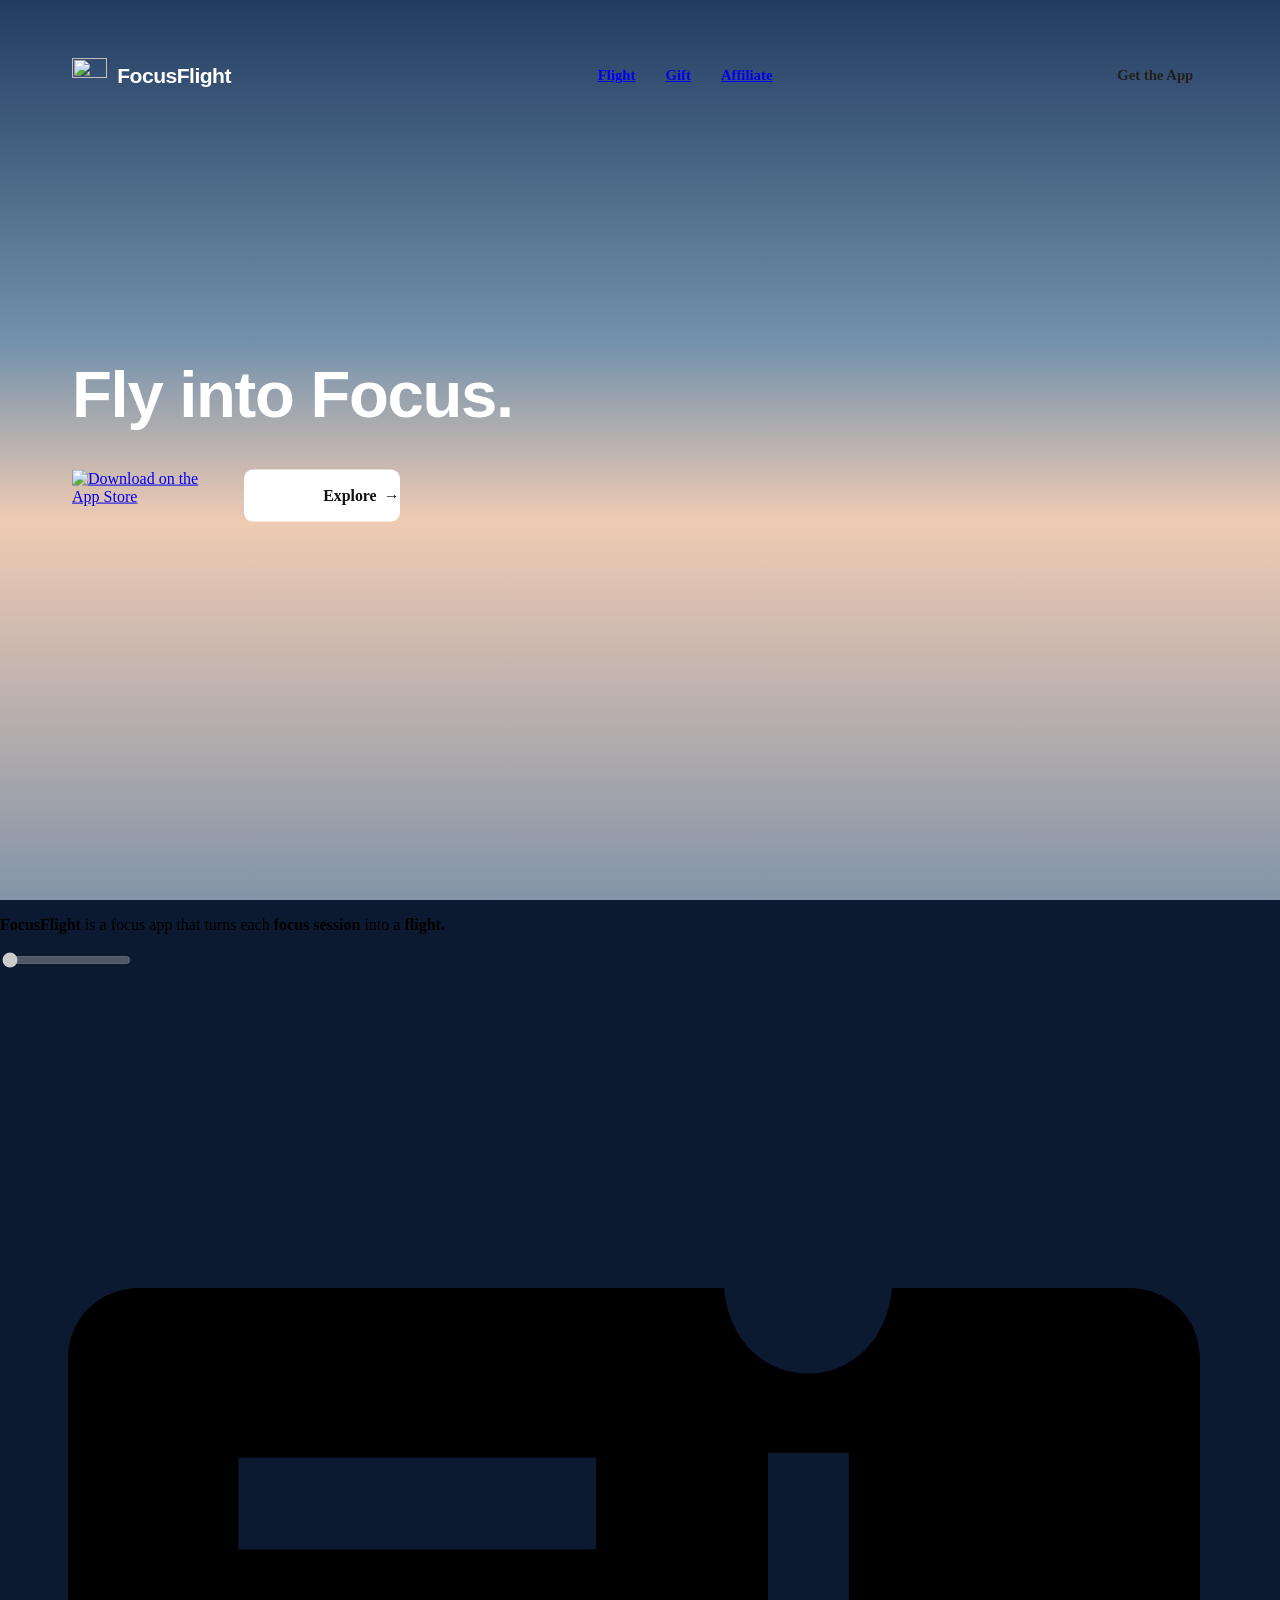
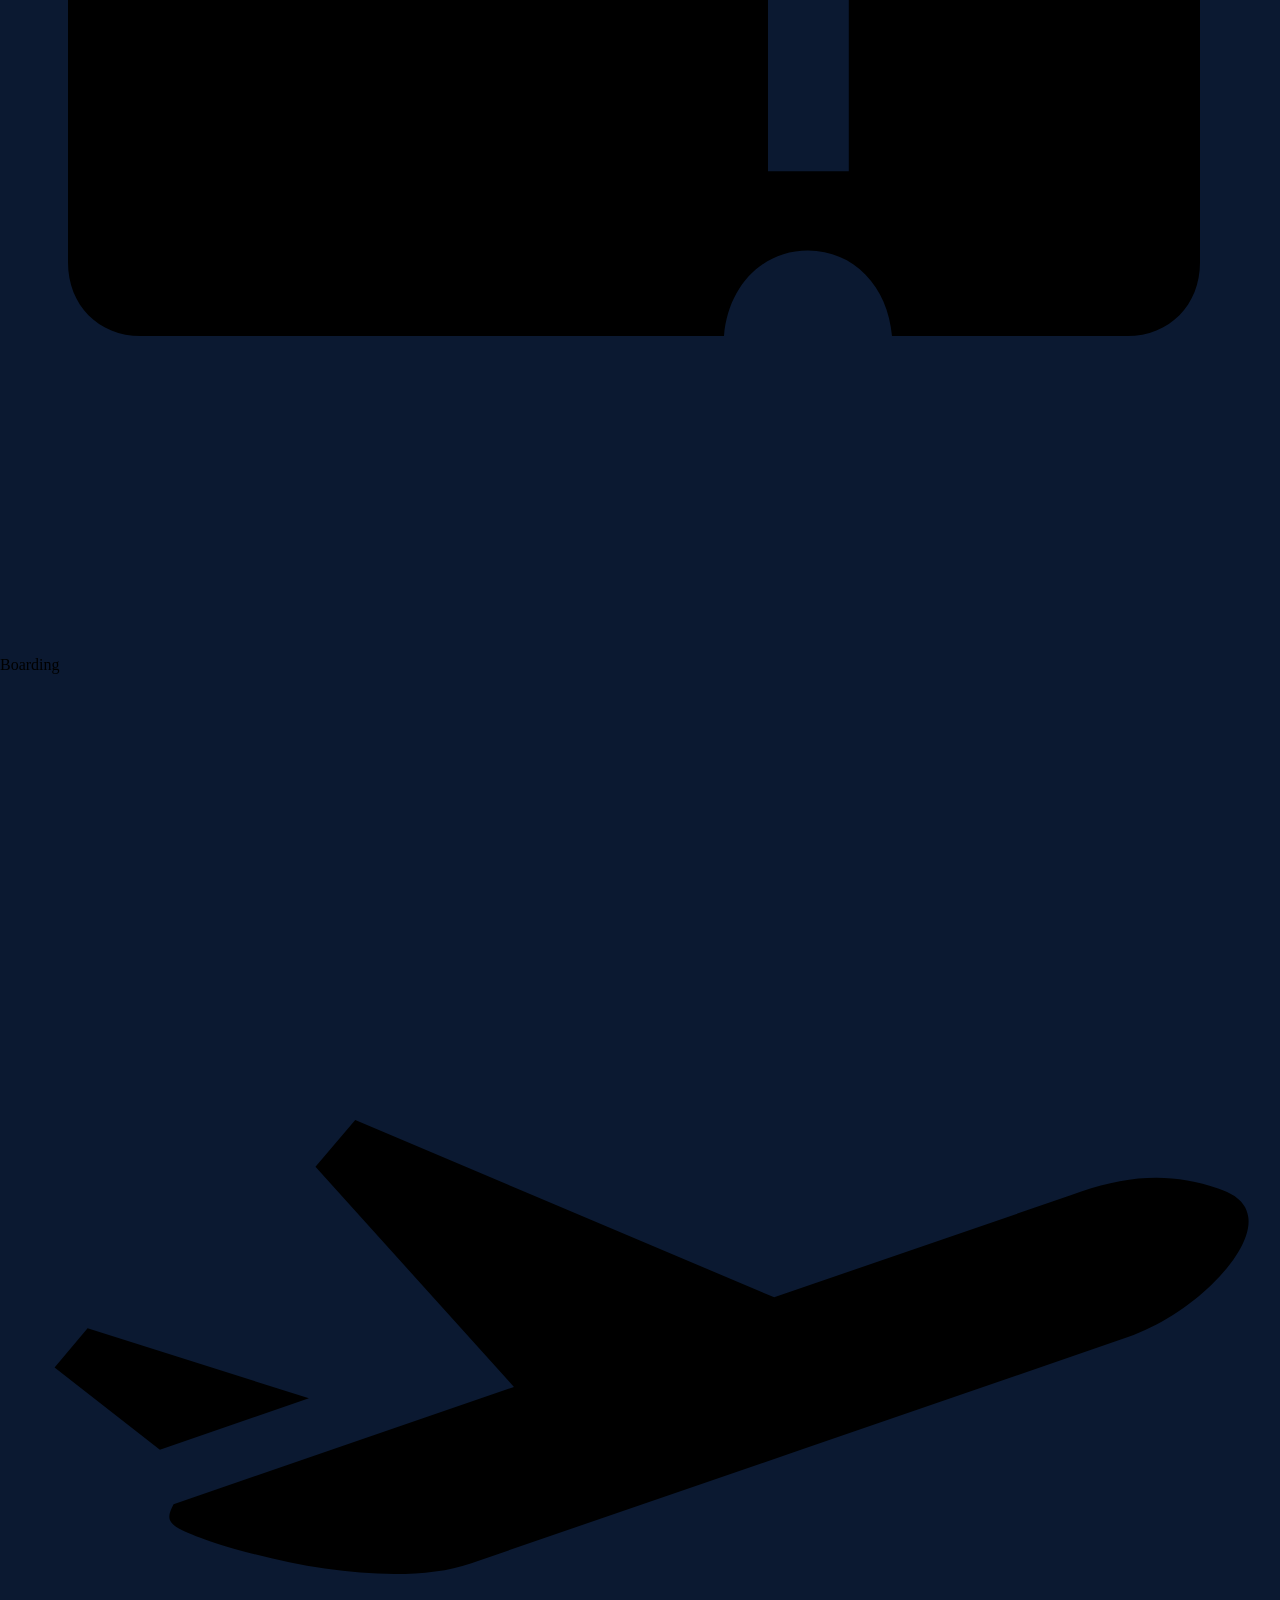
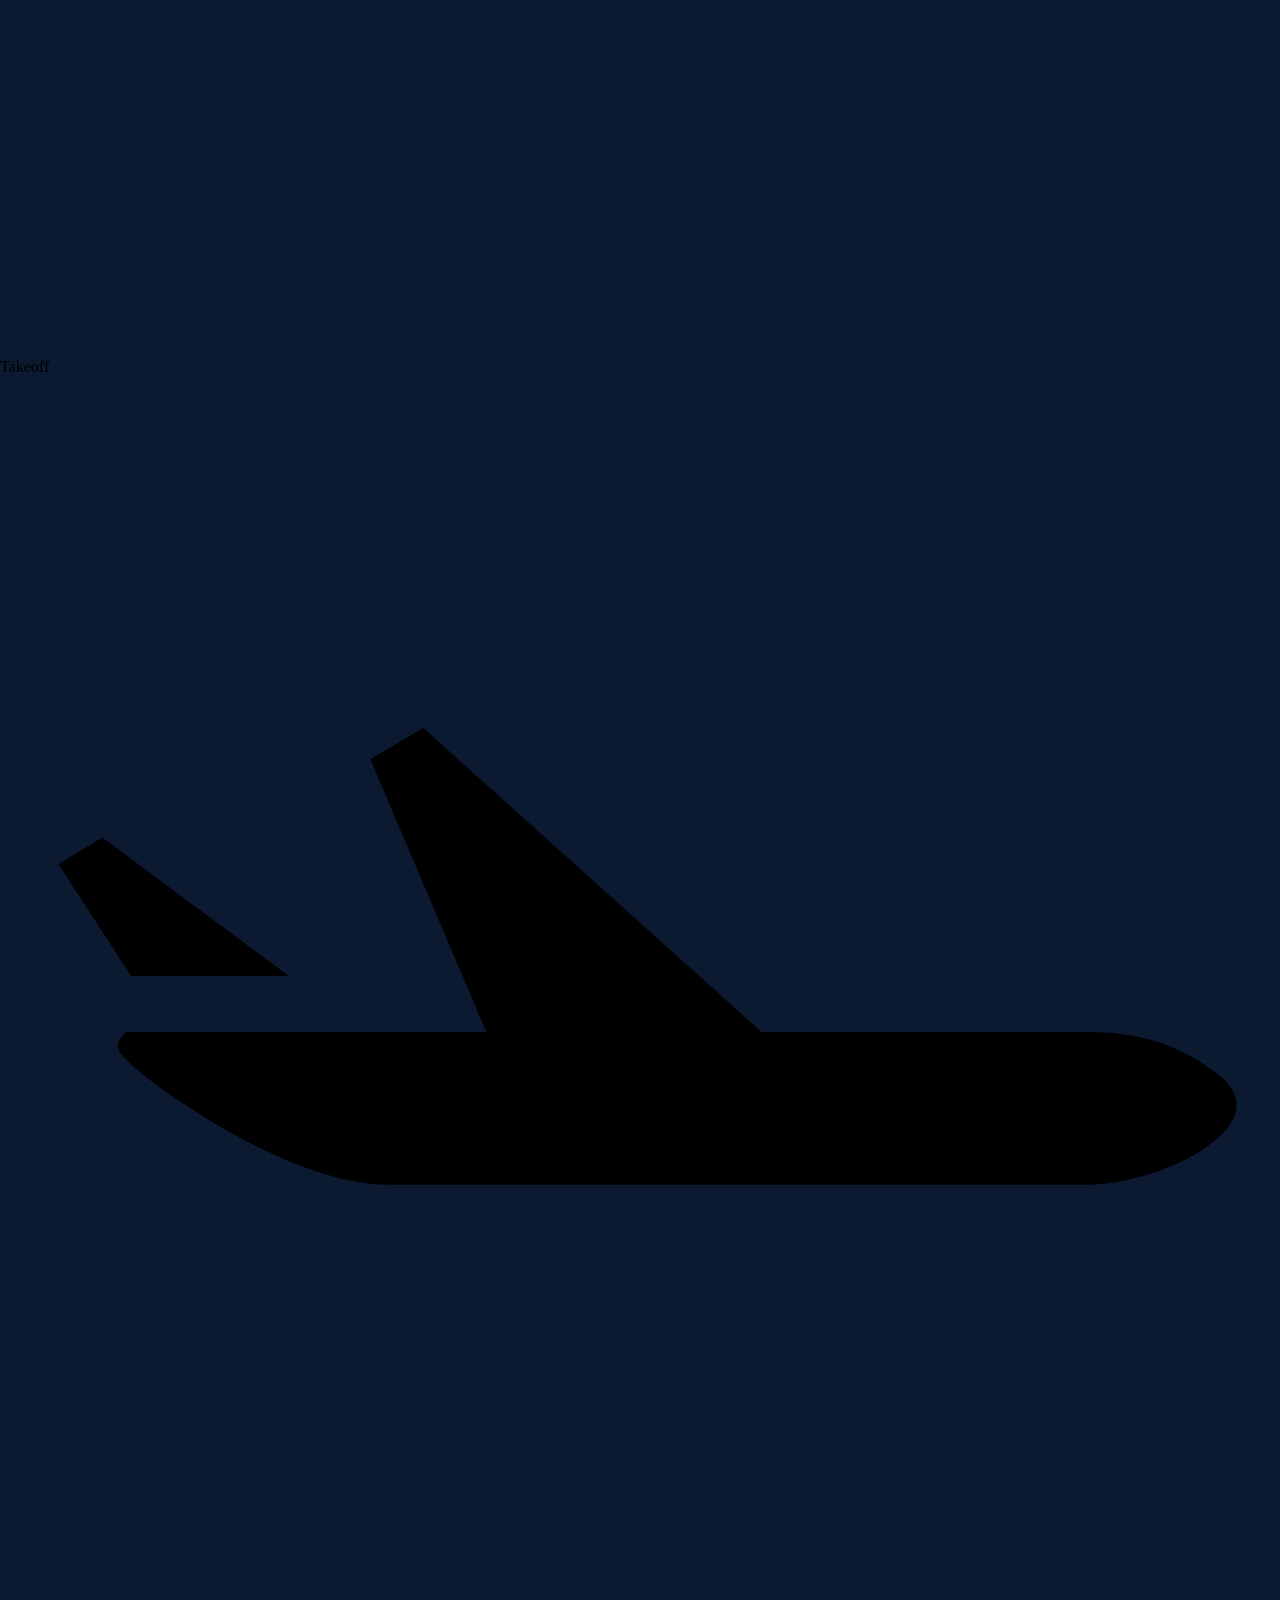
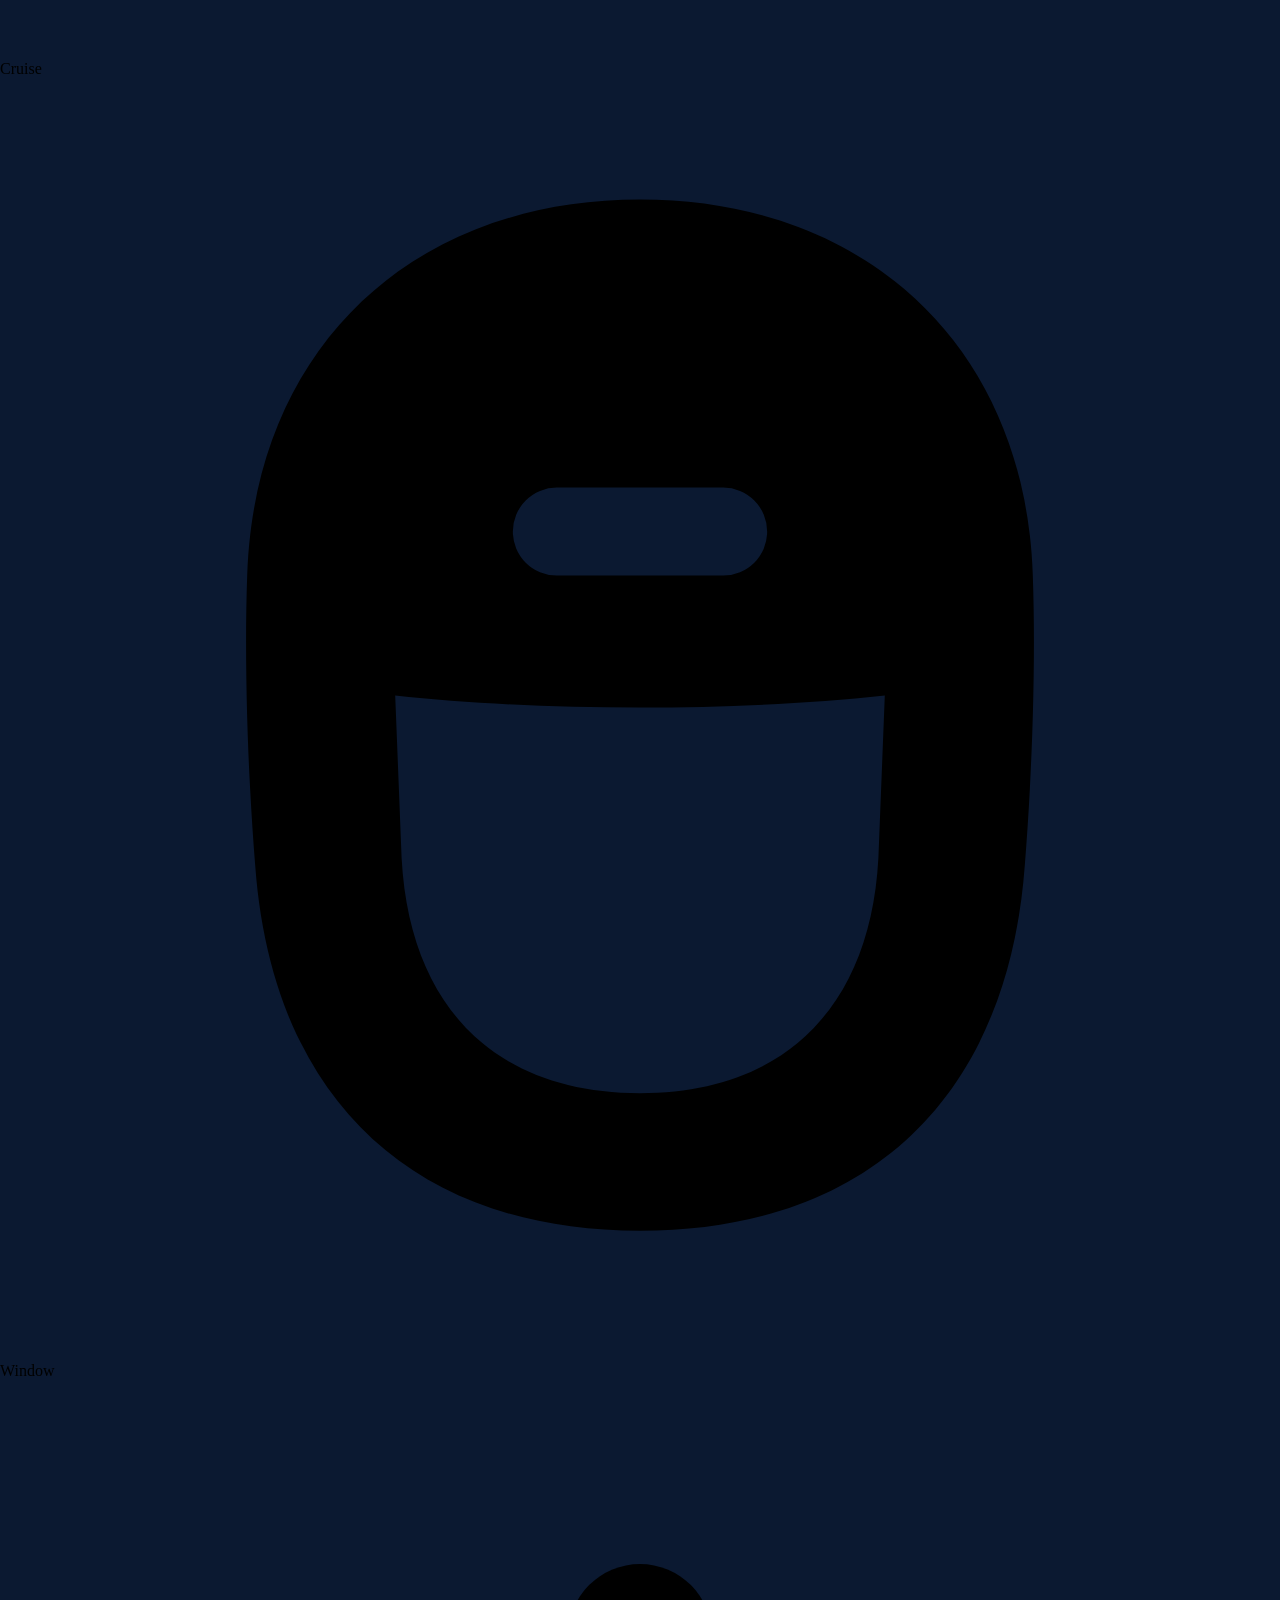
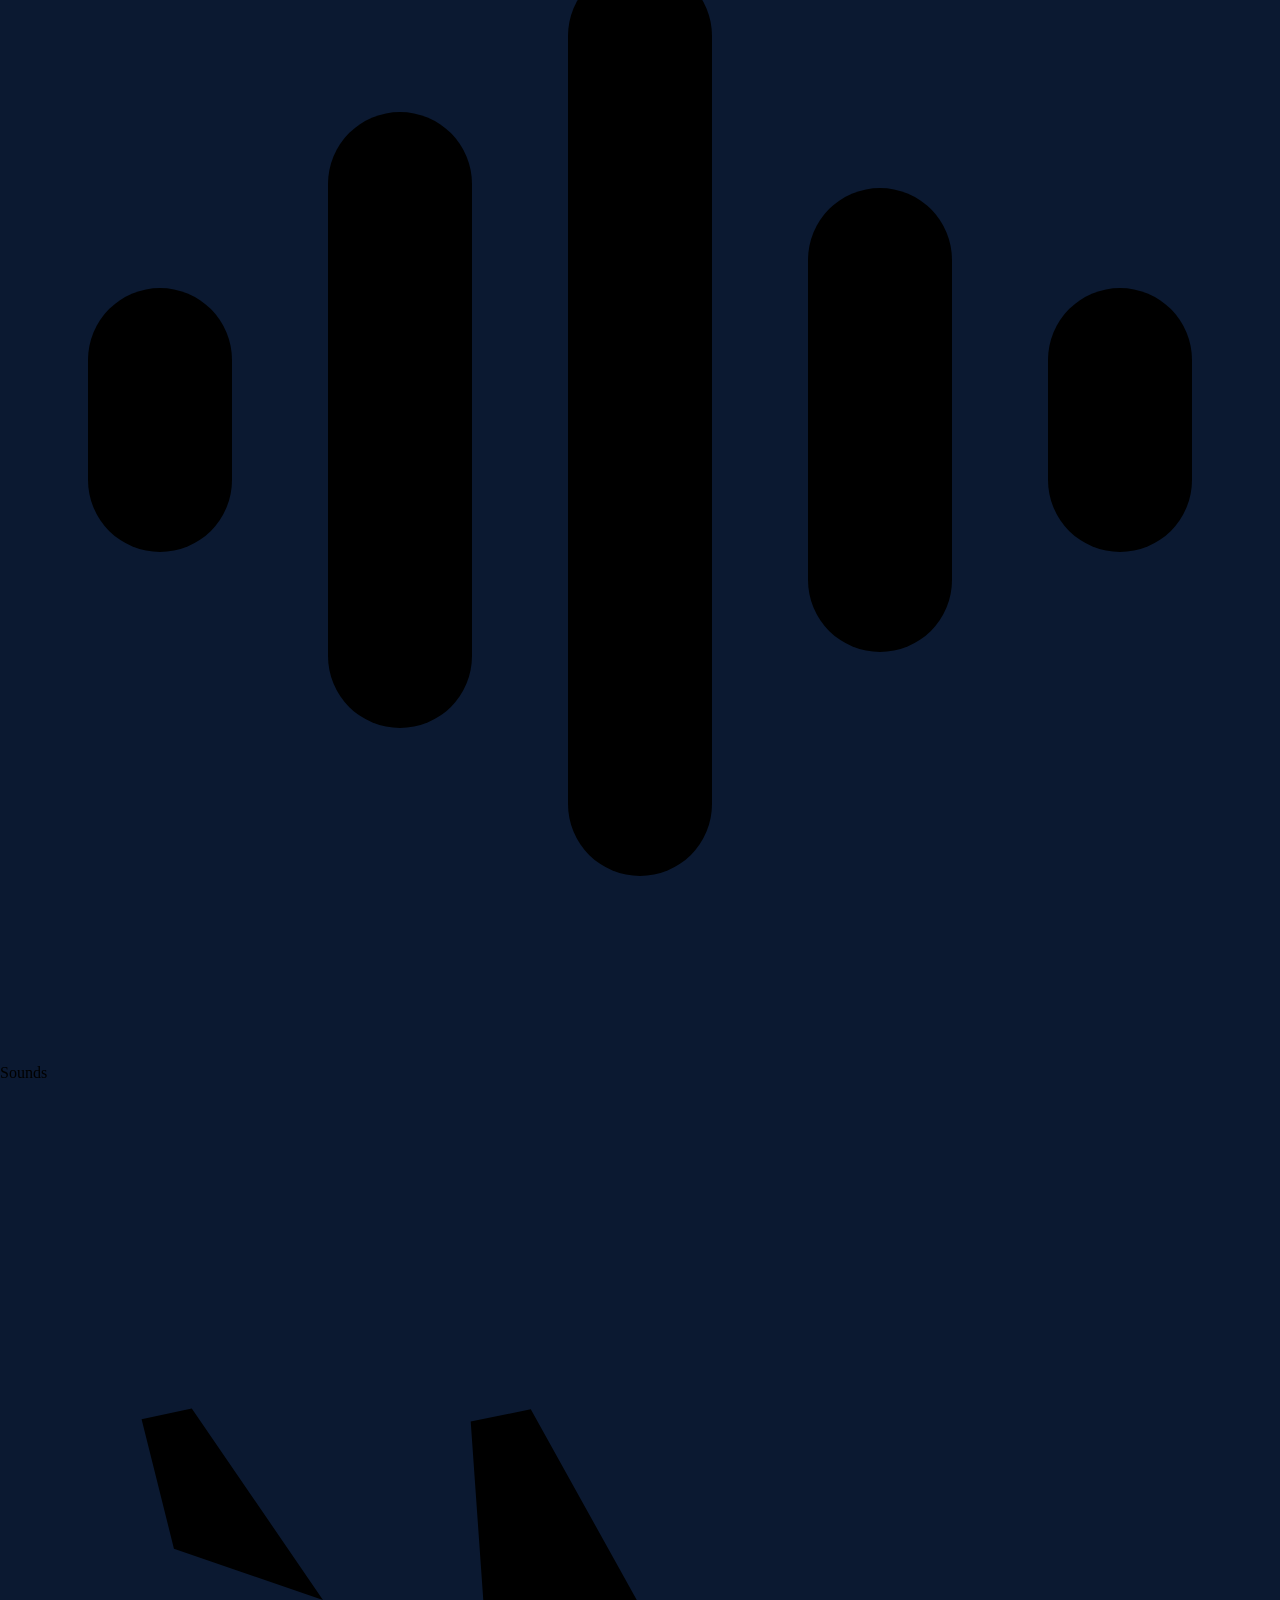
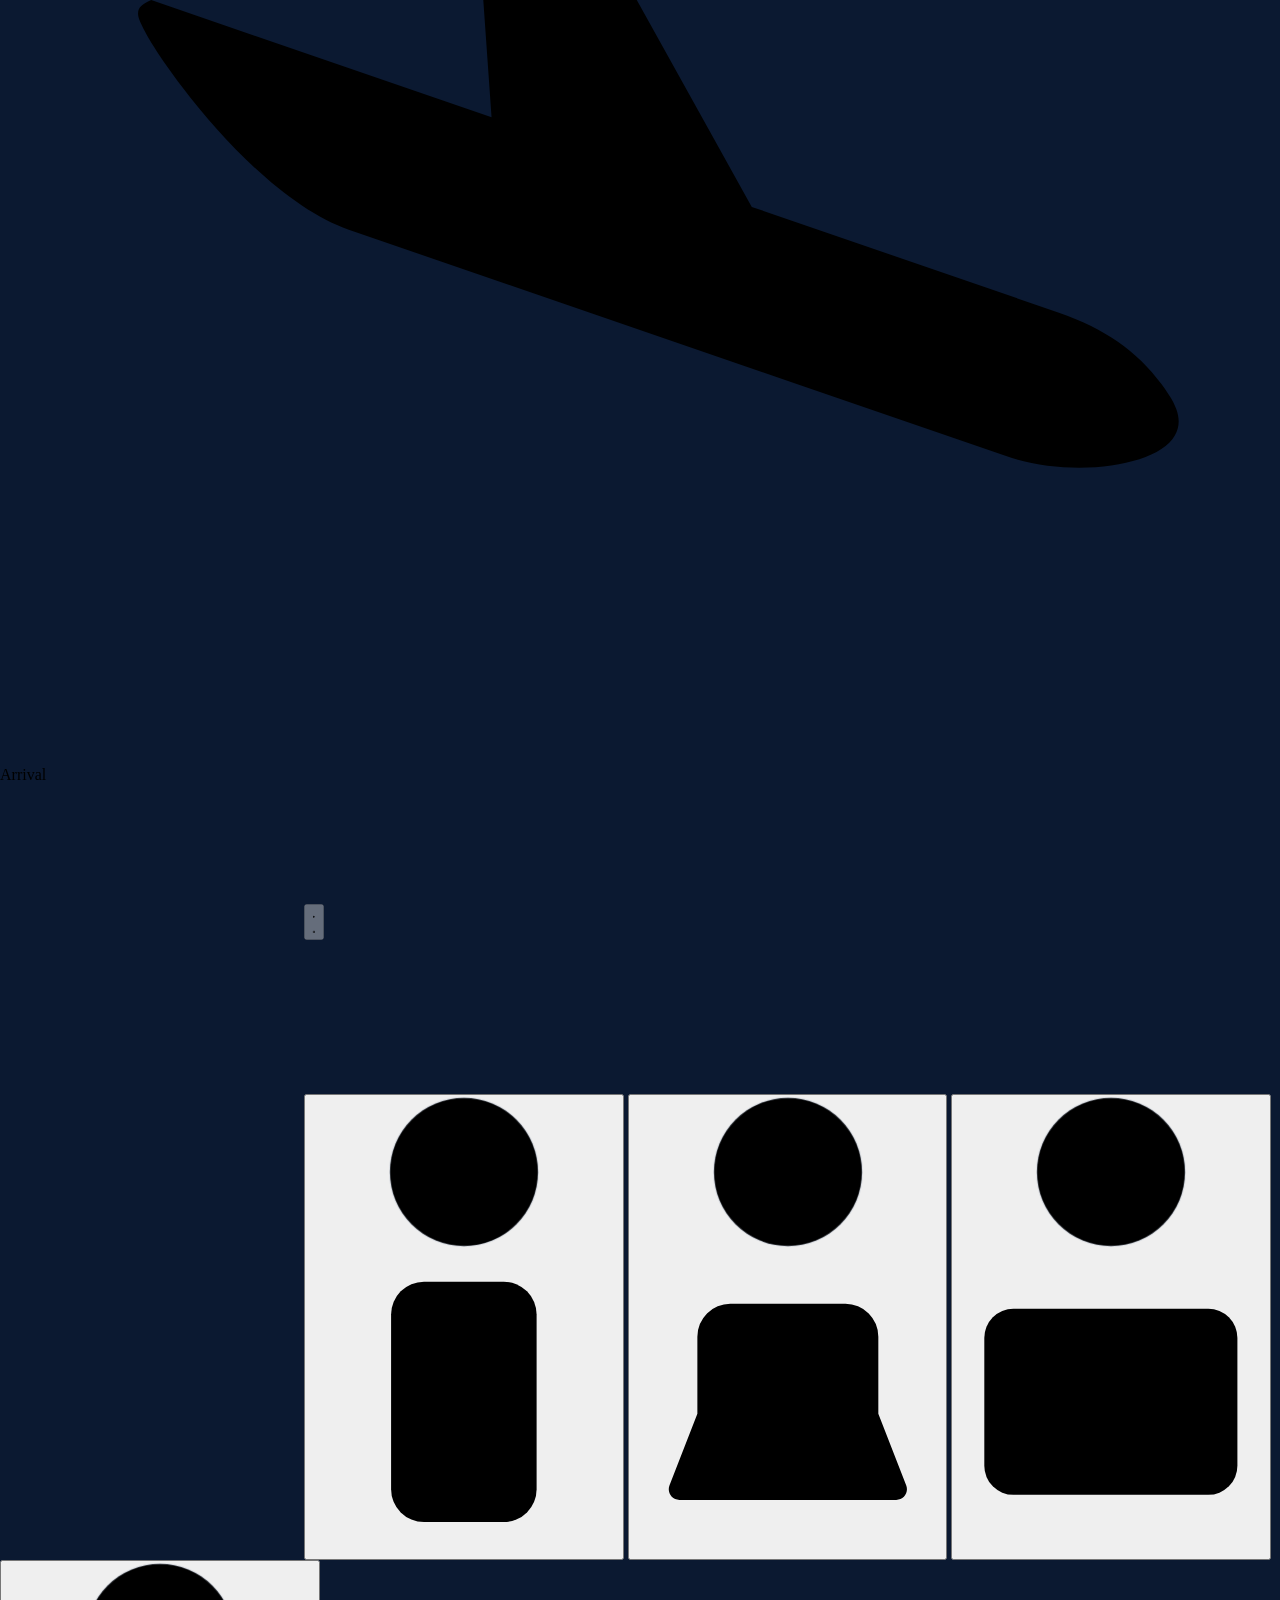
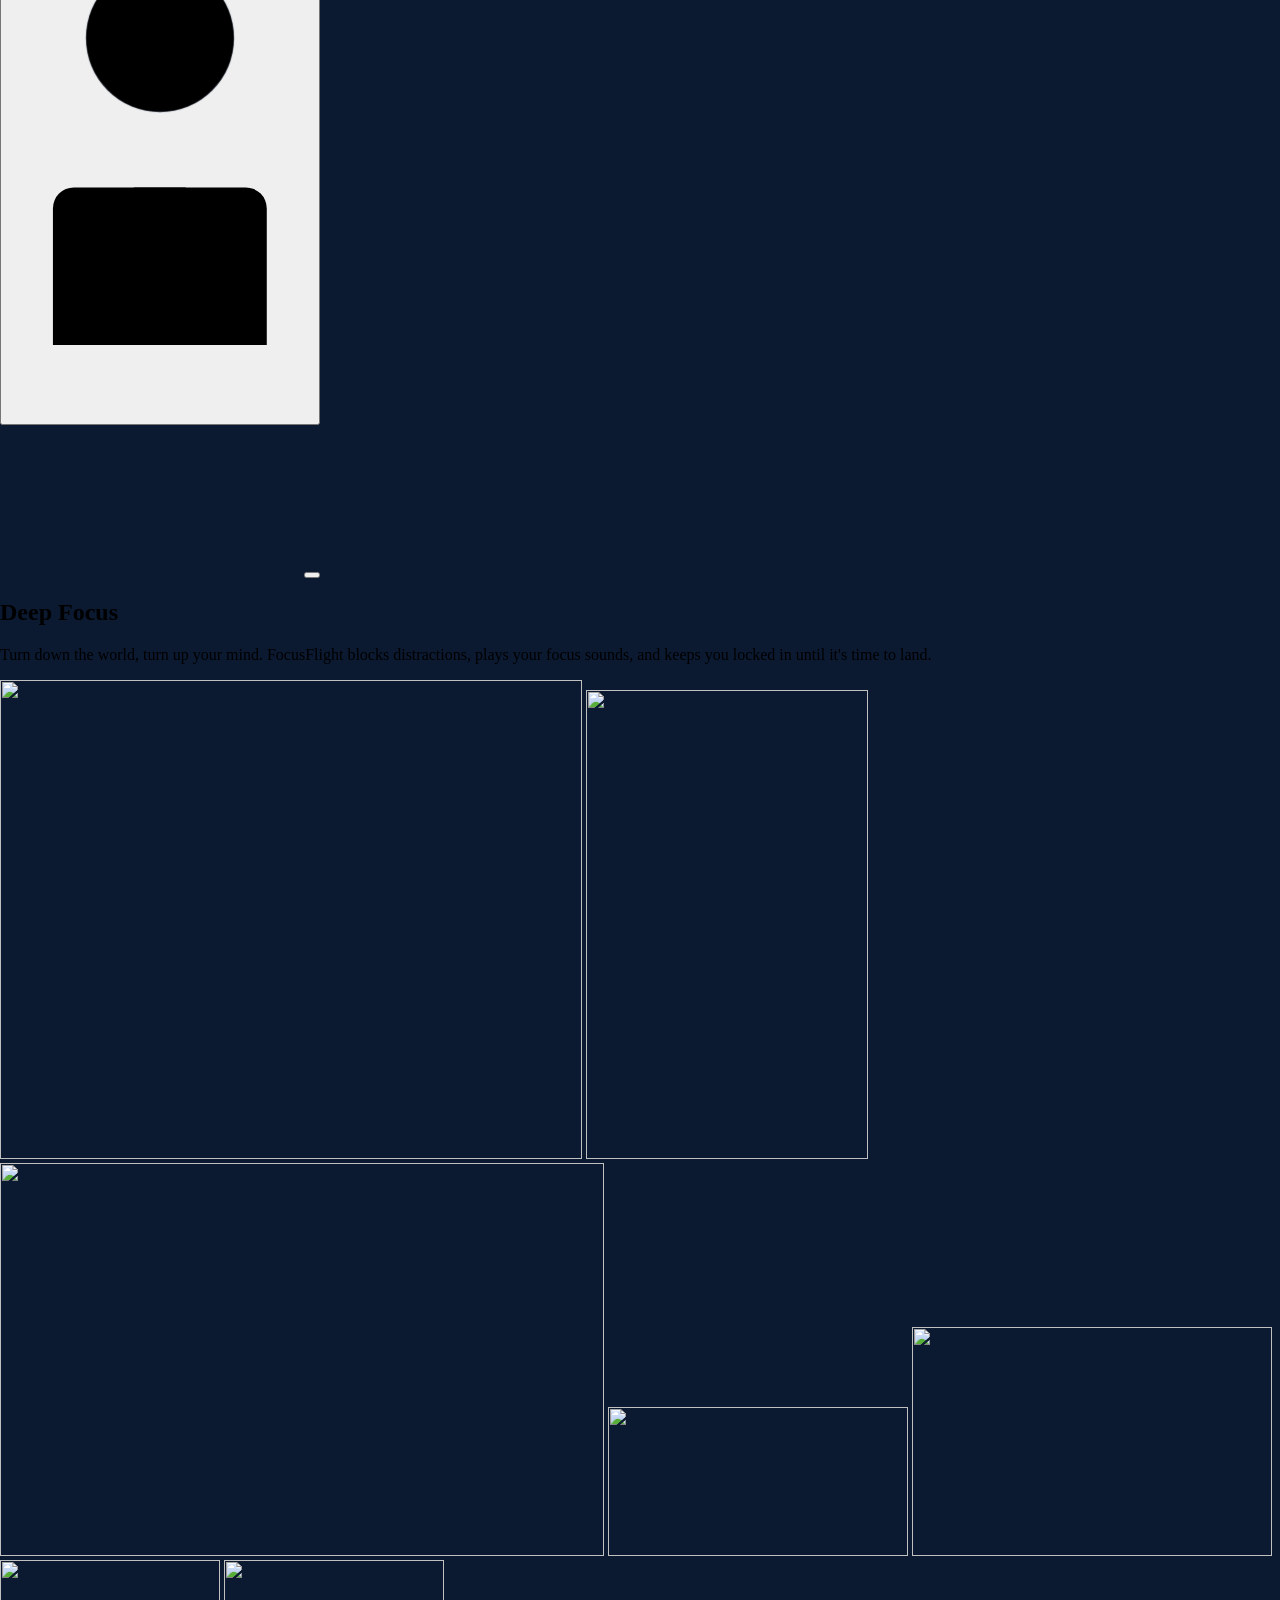
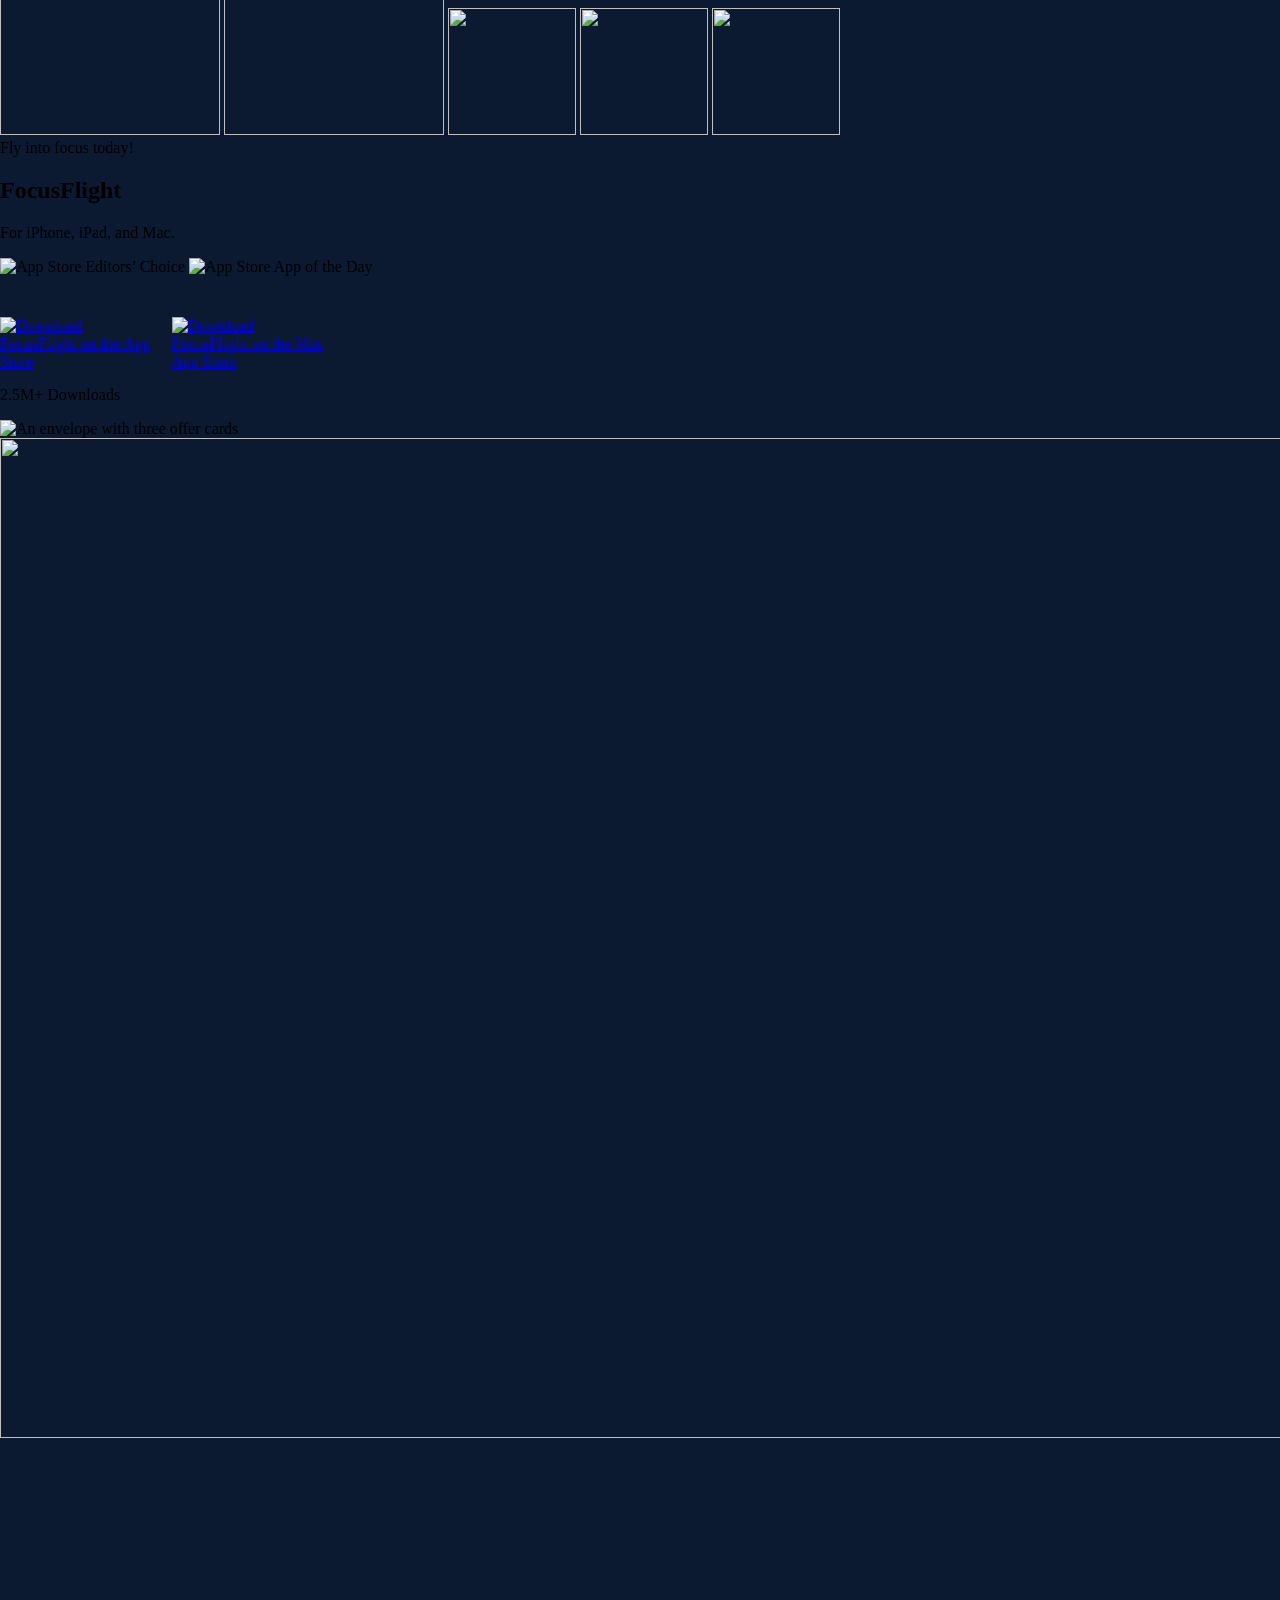
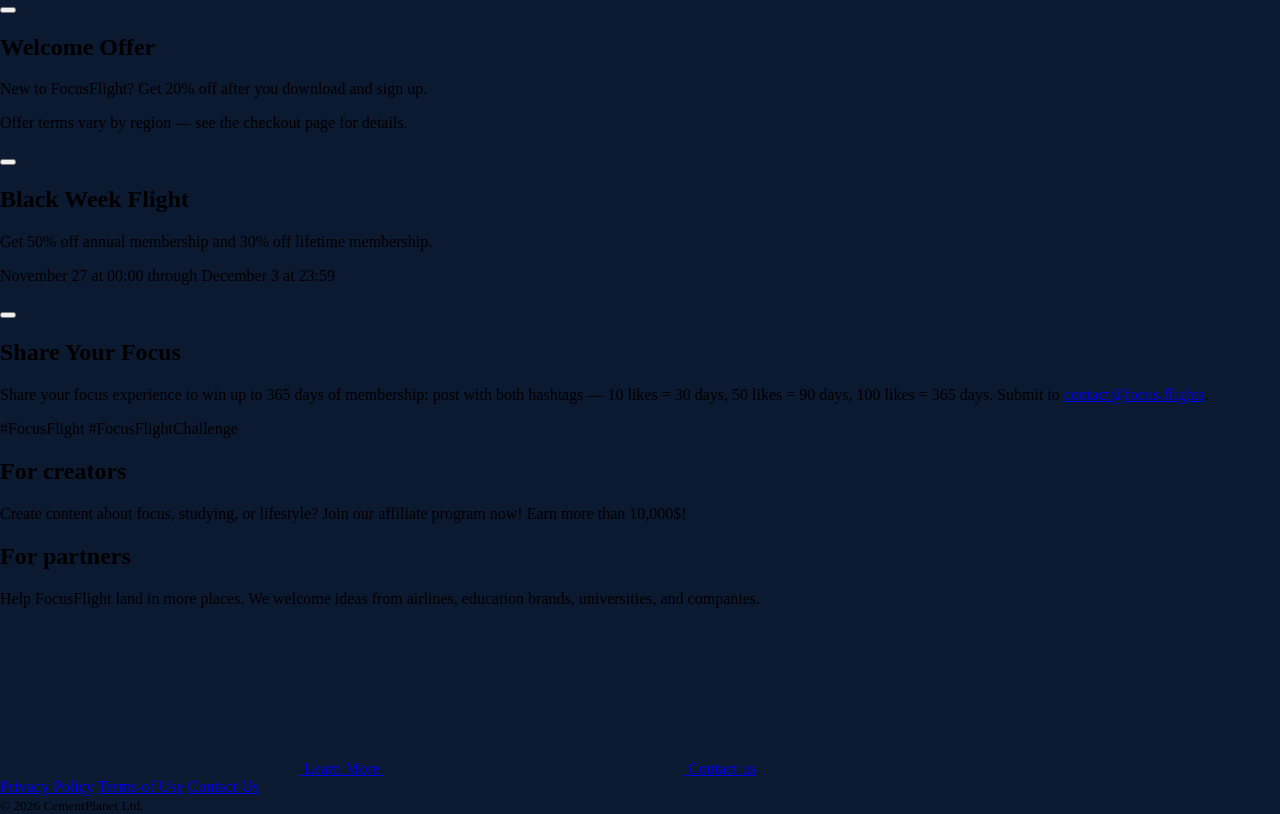
==== commit f6f1bf67: "feat: 英文化活动卡与文案并调整下载页" ====
--- a/index.html
+++ b/index.html
@@ -7,6 +7,14 @@
   <script>
     history.scrollRestoration = "manual";
     if (!location.hash || location.hash === "#flight") {
+      const root = document.documentElement;
+      root.dataset.flightPending = "scene";
+      // A stalled connection must not keep the navigation hidden indefinitely.
+      setTimeout(() => root.removeAttribute("data-flight-pending"), 12000);
+      // Module download or initialization errors still leave the HTML usable.
+      document.addEventListener("DOMContentLoaded", () => {
+        if (root.dataset.flightPending === "scene") root.removeAttribute("data-flight-pending");
+      });
       const crop = matchMedia("(max-aspect-ratio: 4/5)").matches ? "tall" : "wide";
       for (const light of ["day", "night"]) {
         const still = document.createElement("link");
@@ -30,6 +38,8 @@
       --header-top: max(clamp(32px, 6vh, 76px), calc(env(safe-area-inset-top) + 16px));
       --header-height: 44px;
     }
+
+    html[data-flight-pending] body { visibility: hidden; }
 
     html, body {
       margin: 0;
@@ -362,13 +372,13 @@
   <link rel="stylesheet" href="/focusflight-preview/sky.css?v=horizon-feather">
   <link rel="stylesheet" href="/focusflight-preview/journey.css?v=dark-mode">
   <link rel="stylesheet" href="/focusflight-preview/showcase.css?v=aqua-tone-release">
-  <link rel="stylesheet" href="/focusflight-preview/button-motion.css?v=aqua-tone">
+  <link rel="stylesheet" href="/focusflight-preview/button-motion.css?v=white-header-aqua">
   <script src="/focusflight-preview/button-motion.js?v=aqua-nav" type="module"></script>
-  <link rel="stylesheet" href="/focusflight-preview/deep-focus.css?v=static-porthole">
-  <link rel="stylesheet" href="/focusflight-preview/download.css?v=static-porthole">
-  <link rel="stylesheet" href="/focusflight-preview/gift.css?v=footer-plain">
+  <link rel="stylesheet" href="/focusflight-preview/deep-focus.css?v=short-landscape">
+  <link rel="stylesheet" href="/focusflight-preview/download.css?v=download-count">
+  <link rel="stylesheet" href="/focusflight-preview/gift.css?v=english-cards">
   <link rel="stylesheet" href="/focusflight-preview/mobile.css" media="(max-width: 520px)">
-  <script src="/focusflight-preview/sky.js?v=compact-noise" type="module"></script>
+  <script src="/focusflight-preview/sky.js?v=english-cards" type="module"></script>
   <script src="/focusflight-preview/showcase.js?v=front-index" type="module"></script>
 </head>
 <body>
@@ -612,7 +622,7 @@
       <div class="focus-copy" data-copy-motion="soft-type">
         <h2 id="deep-focus-title">Deep Focus</h2>
         <div class="focus-description">
-          <p>Every session is a <strong>full flight</strong> from takeoff to touchdown. Climb above the noise, <strong>stay locked in,</strong> and land on schedule.</p>
+          <p>Turn down the world, turn up your mind. FocusFlight blocks distractions, plays your focus sounds, and keeps you locked in until it's time to land.</p>
         </div>
       </div>
     </section>
@@ -633,7 +643,7 @@
           <img loading="lazy" decoding="async" class="sketch-star star-high" src="/focusflight-preview/download-devices/wax-star.webp" alt="" width="128" height="127">
         </div>
         <div class="download-copy">
-          <span class="download-label">2.5M+ Downloads</span>
+          <span class="download-label">Fly into focus today!</span>
           <h2 id="download-title">FocusFlight</h2>
           <p>For iPhone, iPad, and Mac.</p>
           <div class="download-awards">
@@ -648,18 +658,15 @@
               <img src="/focusflight-preview/brand/download-on-the-mac-app-store.svg" alt="Download FocusFlight on the Mac App Store" width="156" height="40">
             </a>
           </div>
-        </div>
-        <div class="download-annotation">
-          <img loading="lazy" decoding="async" class="download-lettering" src="/focusflight-preview/download-devices/crayon-lettering.png?v=bold" alt="Fly into Focus Today." width="744" height="372">
-          <img loading="lazy" decoding="async" class="download-arrow" src="/focusflight-preview/download-devices/crayon-arrow.png?v=bold" alt="" width="504" height="504">
+          <p class="download-count">2.5M+ Downloads</p>
         </div>
       </div>
     </section>
     <section class="gift" id="gift" aria-label="Gift" tabindex="-1">
       <div class="gift-night">
-        <picture class="gift-studio" lang="zh-CN">
-          <source media="(max-aspect-ratio: 4/5)" srcset="/focusflight-preview/gift/studio-portrait.webp?v=lit-cards" width="828" height="1792">
-          <img src="/focusflight-preview/gift/studio.webp?v=lit-cards" alt="叠放着三张活动卡的信封" width="1920" height="1200" decoding="async" loading="lazy">
+        <picture class="gift-studio">
+          <source media="(max-aspect-ratio: 4/5)" srcset="/focusflight-preview/gift/studio-portrait.webp?v=english-cards" width="828" height="1792">
+          <img src="/focusflight-preview/gift/studio.webp?v=english-cards" alt="An envelope with three offer cards" width="1920" height="1200" decoding="async" loading="lazy">
         </picture>
         <div class="gift-letter-poster" aria-hidden="true"></div>
         <picture class="runway-poster" aria-hidden="true">
@@ -669,33 +676,33 @@
         <canvas class="gift-camera" aria-hidden="true"></canvas>
       </div>
     </section>
-    <section class="gift-letter" id="letter" lang="zh-CN" aria-labelledby="welcome-title" tabindex="-1" inert>
-      <button class="gift-print welcome-print" type="button" aria-haspopup="dialog" aria-controls="gift-reader" aria-label="放大新用户礼遇"></button>
+    <section class="gift-letter" id="letter" aria-labelledby="welcome-title" tabindex="-1" inert>
+      <button class="gift-print welcome-print" type="button" aria-haspopup="dialog" aria-controls="gift-reader" aria-label="Enlarge the welcome offer card"></button>
       <div class="gift-copy">
-        <h2 id="welcome-title">新用户礼遇</h2>
-        <p>首次下载并注册，即享 8 折优惠。</p>
-        <p class="gift-details">具体优惠以所在地区的活动规则为准。</p>
+        <h2 id="welcome-title">Welcome Offer</h2>
+        <p>New to FocusFlight? Get 20% off after you download and sign up.</p>
+        <p class="gift-details">Offer terms vary by region — see the checkout page for details.</p>
       </div>
     </section>
-    <section class="gift-letter" id="black-week" lang="zh-CN" aria-labelledby="black-week-title" tabindex="-1" inert>
-      <button class="gift-print black-week-print" type="button" aria-haspopup="dialog" aria-controls="gift-reader" aria-label="放大黑五飞行周"></button>
+    <section class="gift-letter" id="black-week" aria-labelledby="black-week-title" tabindex="-1" inert>
+      <button class="gift-print black-week-print" type="button" aria-haspopup="dialog" aria-controls="gift-reader" aria-label="Enlarge the Black Week Flight card"></button>
       <div class="gift-copy">
-        <h2 id="black-week-title">黑五飞行周</h2>
-        <p>活动期间，年付会员 5 折，永久会员 7 折。</p>
-        <p class="gift-details">11 月 27 日 00:00 至 12 月 3 日 23:59</p>
+        <h2 id="black-week-title">Black Week Flight</h2>
+        <p>Get 50% off annual membership and 30% off lifetime membership.</p>
+        <p class="gift-details">November 27 at 00:00 through December 3 at 23:59</p>
       </div>
     </section>
-    <section class="gift-letter" id="sharing" lang="zh-CN" aria-labelledby="sharing-title" tabindex="-1" inert>
-      <button class="gift-print sharing-print" type="button" aria-haspopup="dialog" aria-controls="gift-reader" aria-label="放大分享专注时刻"></button>
+    <section class="gift-letter" id="sharing" aria-labelledby="sharing-title" tabindex="-1" inert>
+      <button class="gift-print sharing-print" type="button" aria-haspopup="dialog" aria-controls="gift-reader" aria-label="Enlarge the Share Your Focus card"></button>
       <div class="gift-copy">
-        <h2 id="sharing-title">分享你的专注时刻</h2>
-        <p>在任意公开平台分享你的 FocusFlight 专注体验，带上这两个话题，就有机会赢取最多 365 天会员。</p>
+        <h2 id="sharing-title">Share Your Focus</h2>
+        <p>Share your focus experience to win up to 365 days of membership: post with both hashtags — 10 likes = 30 days, 50 likes = 90 days, 100 likes = 365 days. Submit to <a href="mailto:contact@focus.flights">contact@focus.flights</a>.</p>
         <p class="gift-details"><span>#FocusFlight</span> <span>#FocusFlightChallenge</span></p>
       </div>
     </section>
-    <dialog class="gift-reader" id="gift-reader" lang="zh-CN" aria-label="活动卡详情">
+    <dialog class="gift-reader" id="gift-reader" aria-label="Offer card details">
       <div class="gift-print" role="img"></div>
-      <button type="button" aria-label="关闭">×</button>
+      <button type="button" aria-label="Close">×</button>
     </dialog>
     <section id="runway" class="runway" lang="en" data-copy-motion="soft-type" tabindex="-1" aria-label="Affiliate and partnerships">
       <div class="runway-copy" inert>
@@ -734,7 +741,7 @@
         </nav>
         <small class="site-footer-copyright">© 2026 CementPlanet Ltd.</small>
         <nav class="site-footer-social" aria-label="Social media">
-          <a href="https://www.xiaohongshu.com/user/profile/608c251a0000000001004a0d" aria-label="小红书" lang="zh-CN" target="_blank" rel="noopener">
+          <a href="https://www.xiaohongshu.com/user/profile/608c251a0000000001004a0d" aria-label="Xiaohongshu" target="_blank" rel="noopener">
             <span class="site-footer-icon icon-xiaohongshu" aria-hidden="true"></span>
           </a>
           <a href="https://www.instagram.com/focusflight_app/" aria-label="Instagram" target="_blank" rel="noopener">
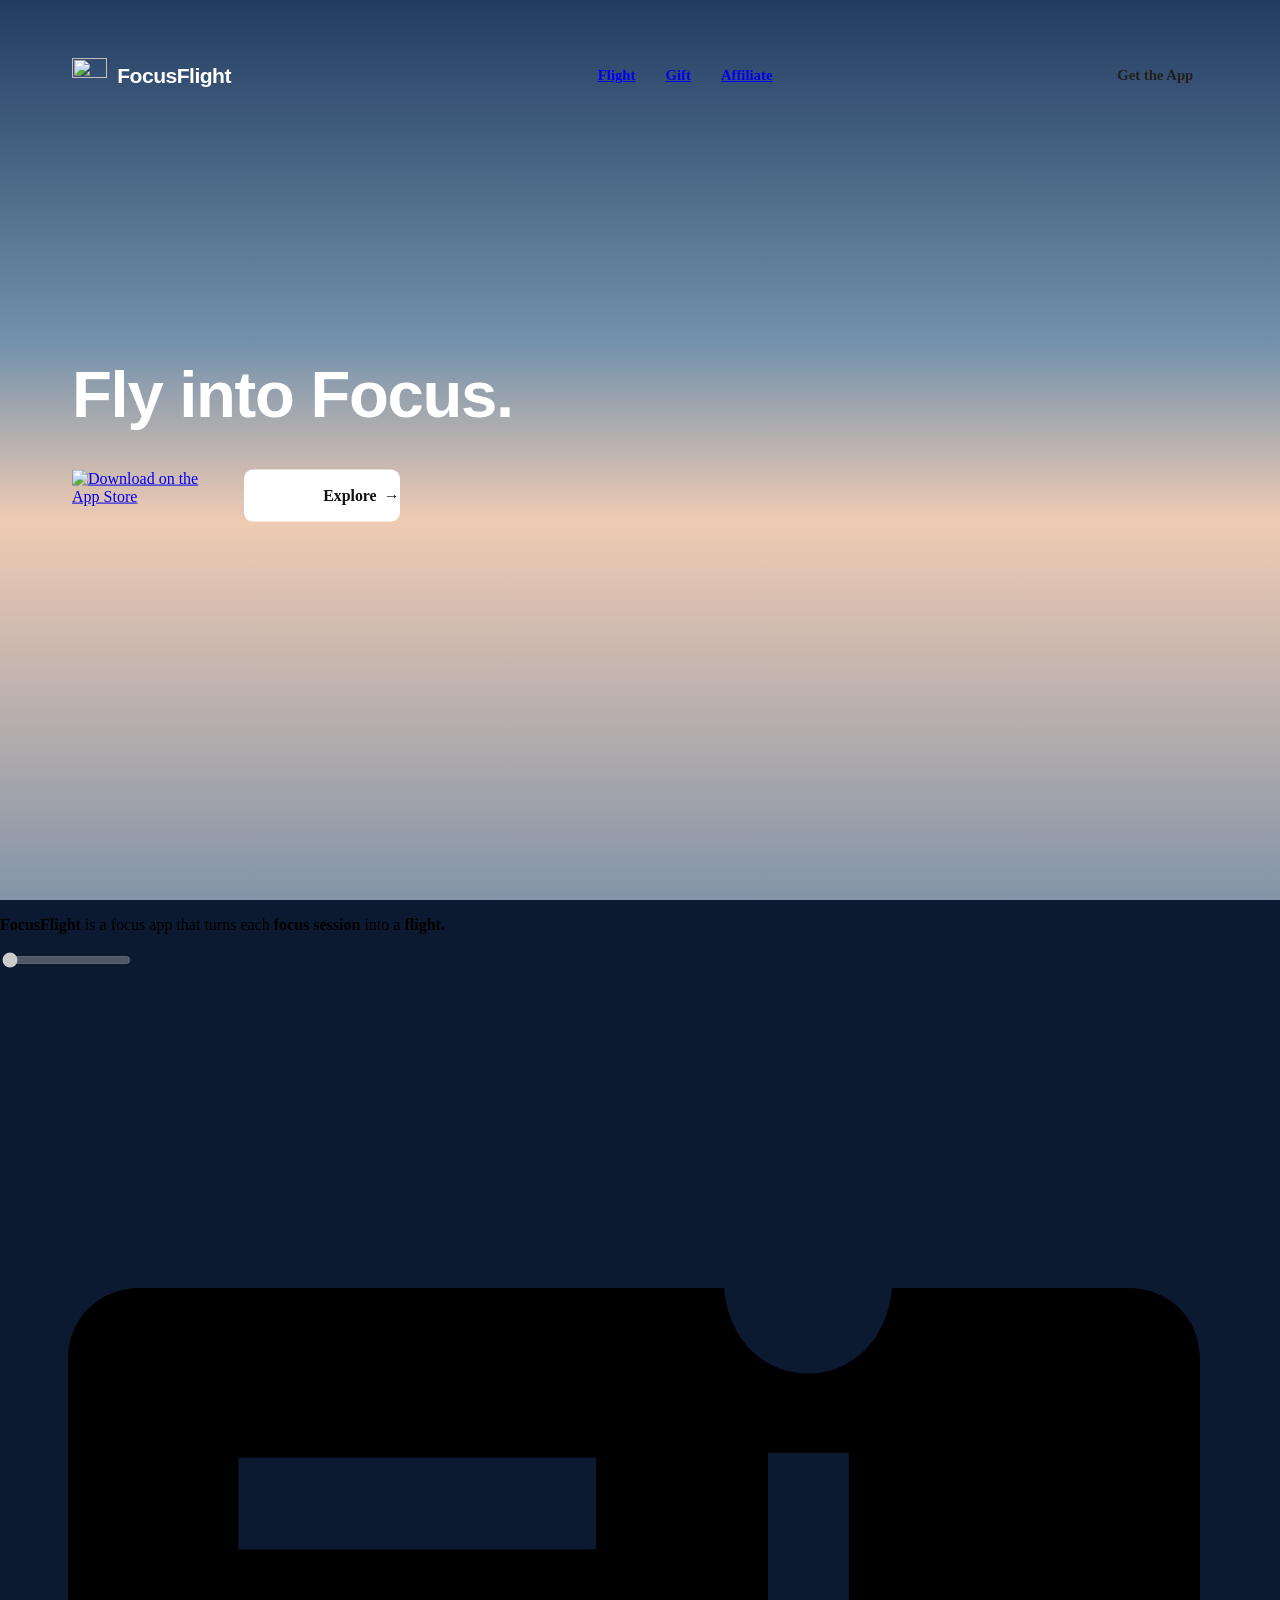
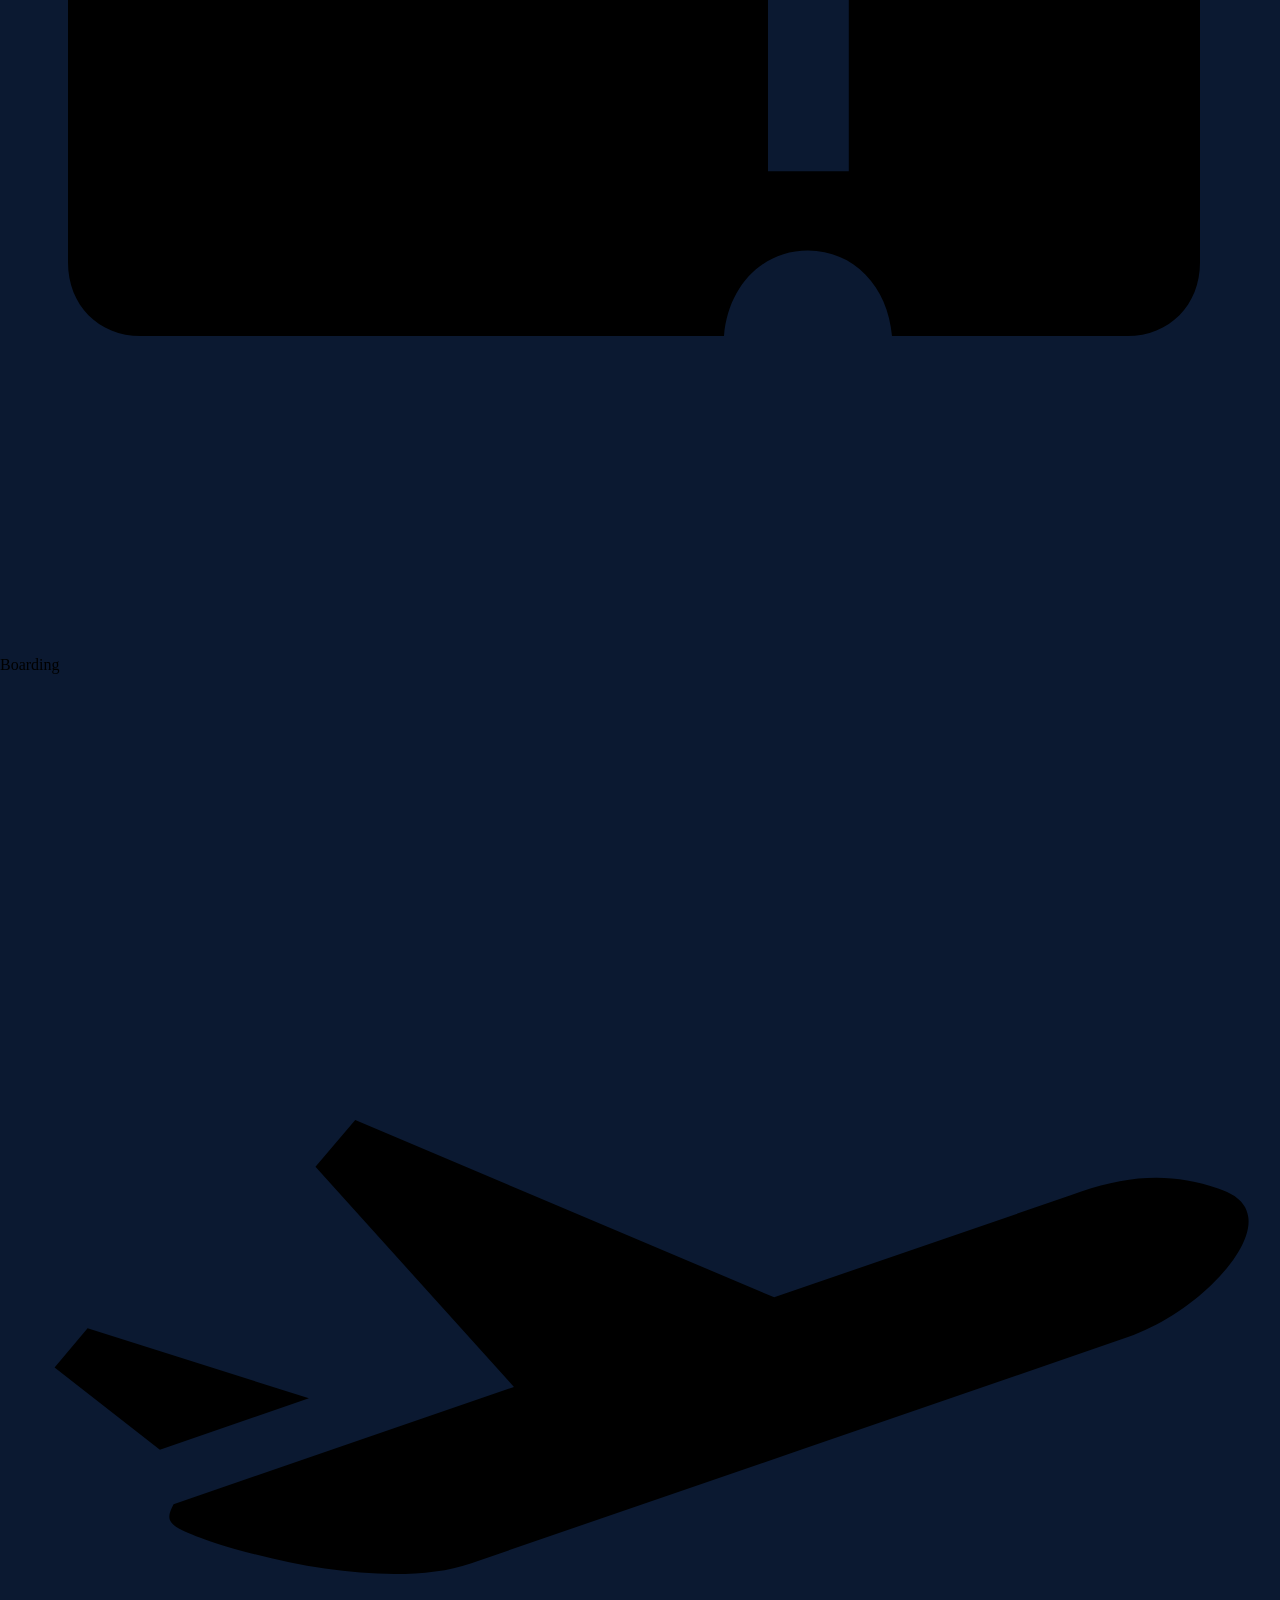
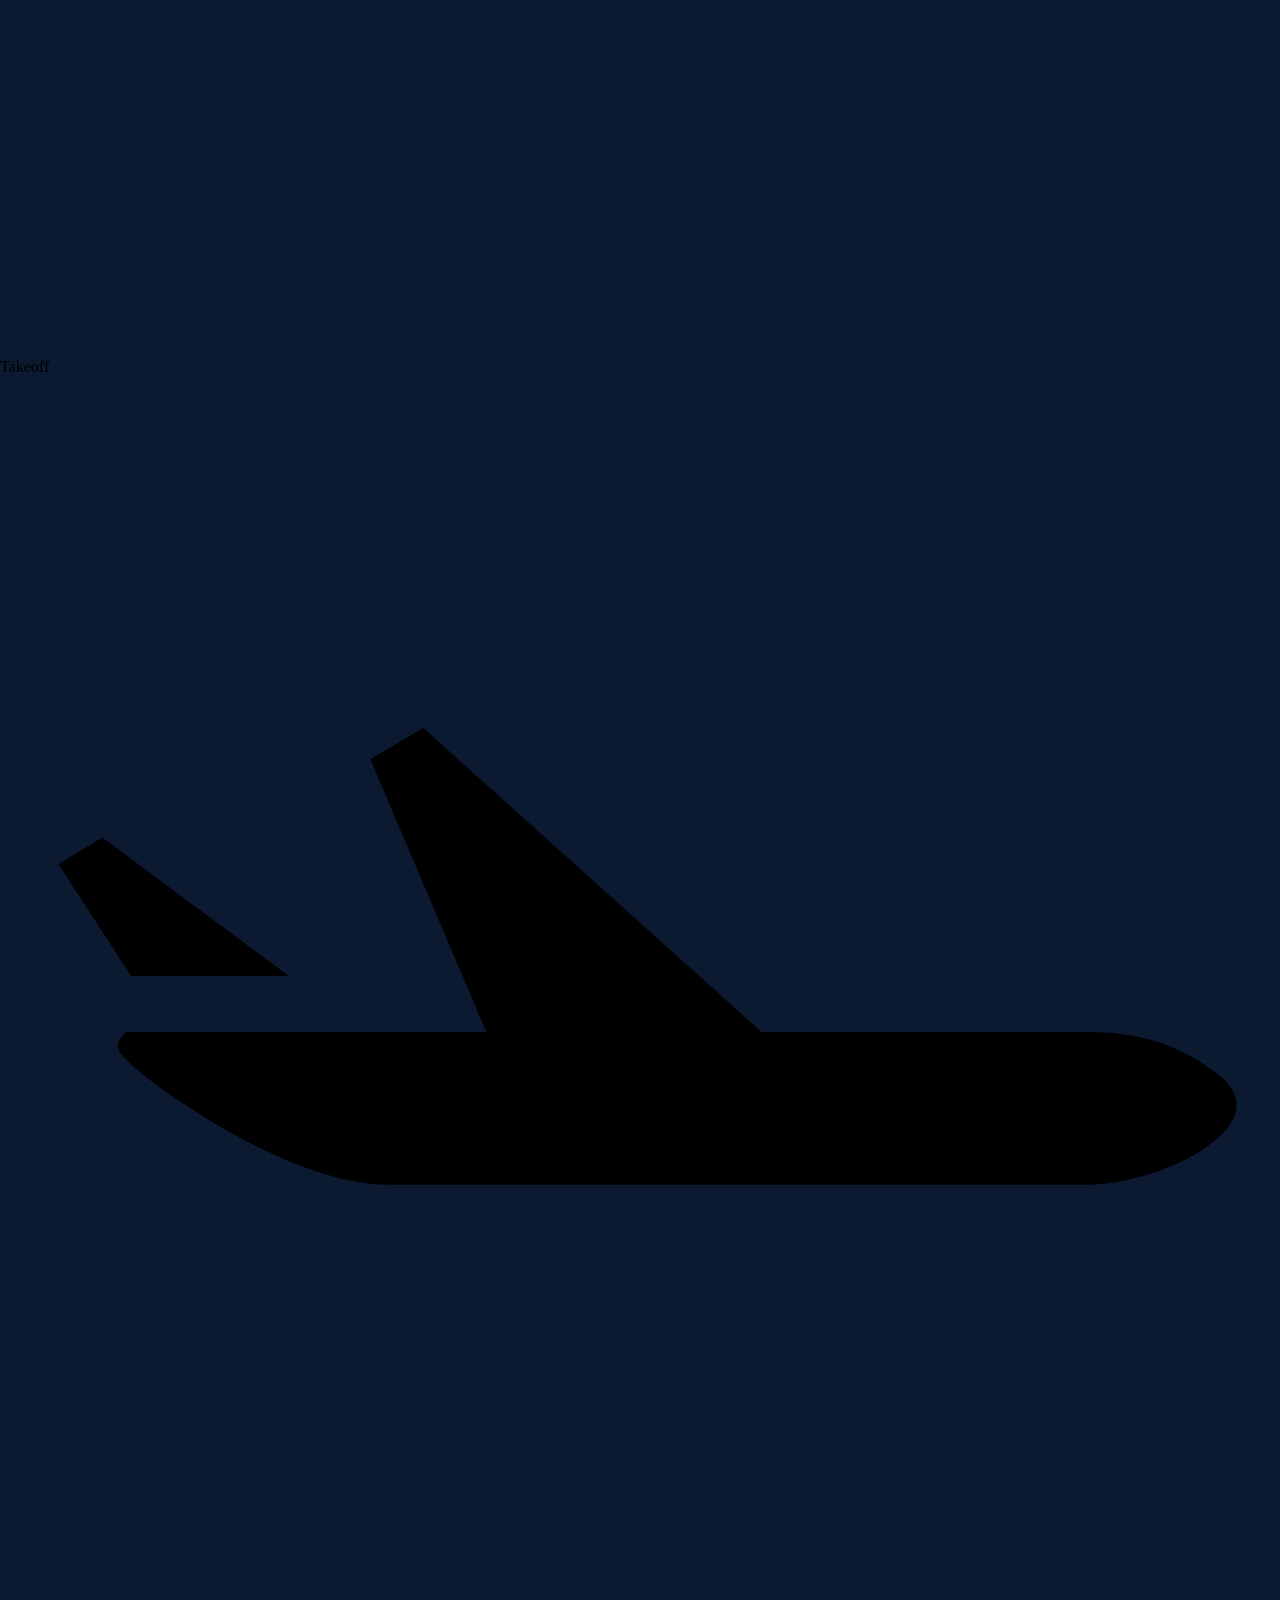
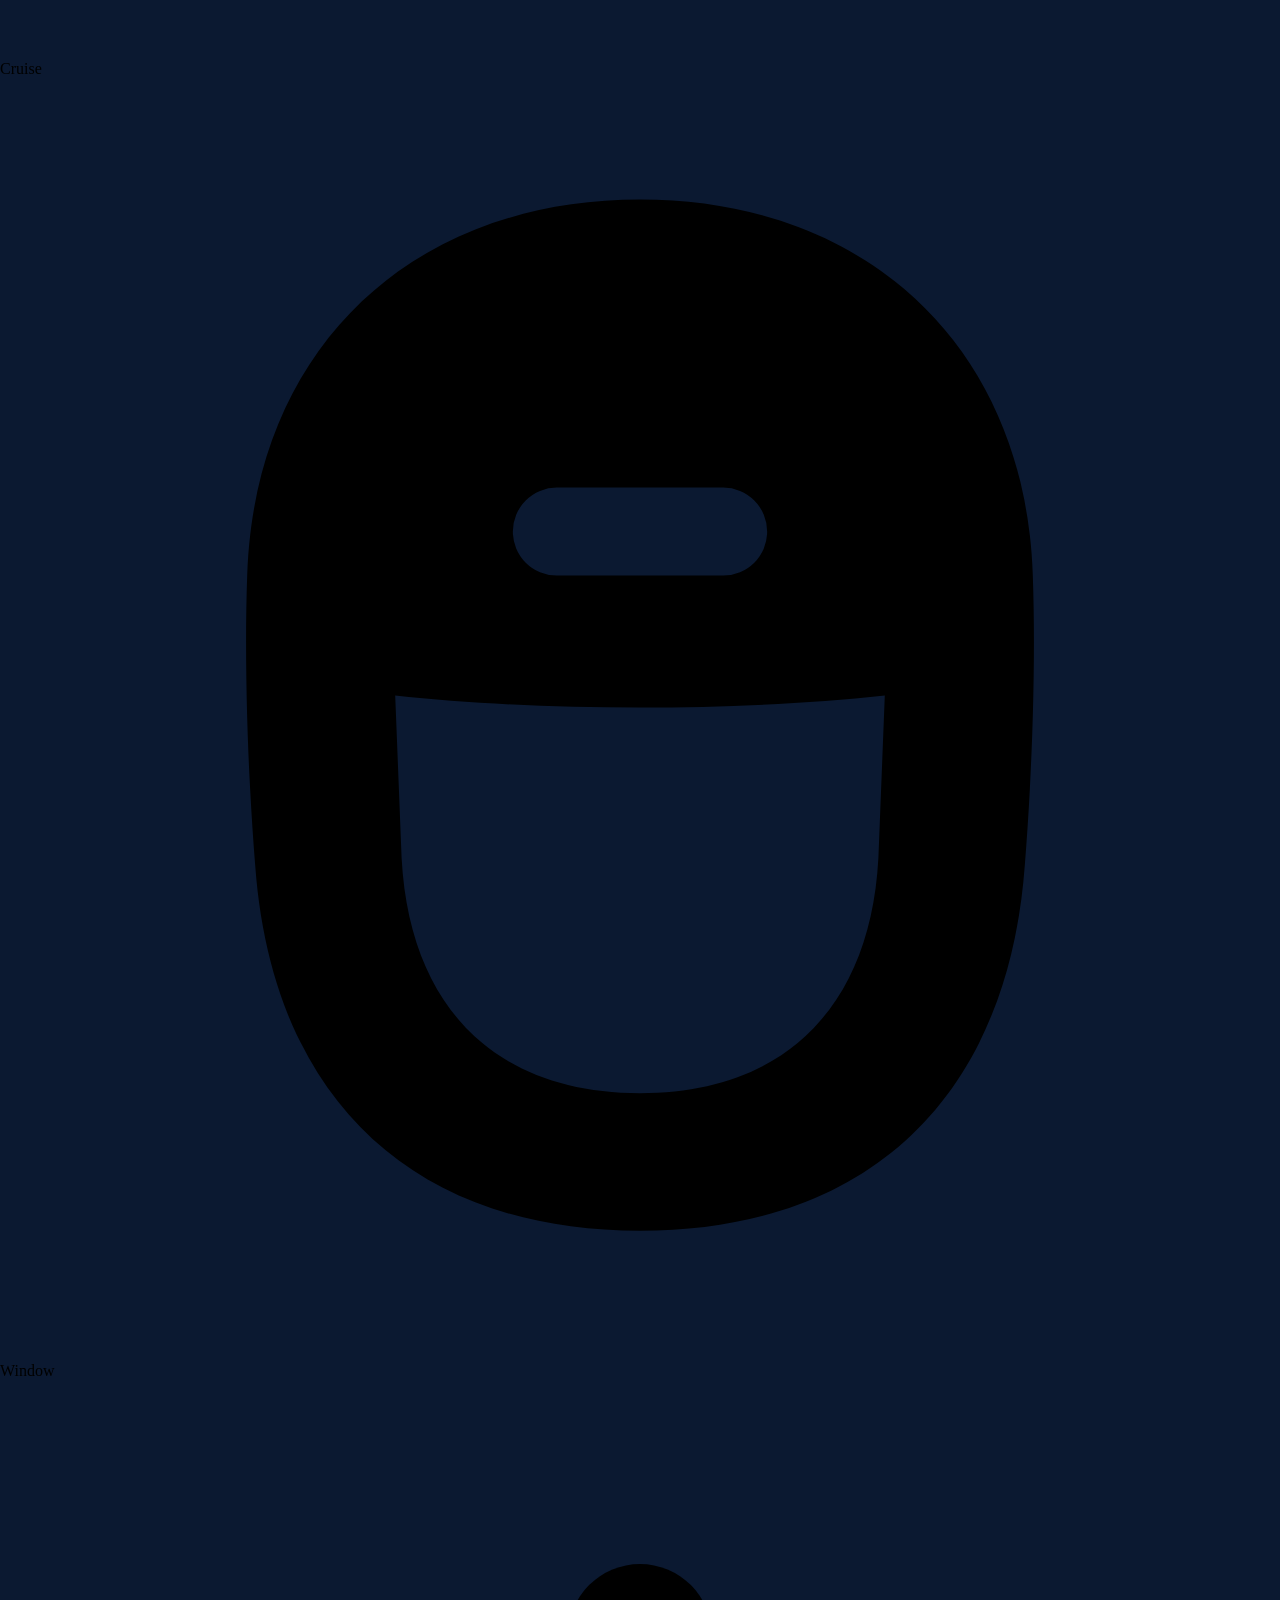
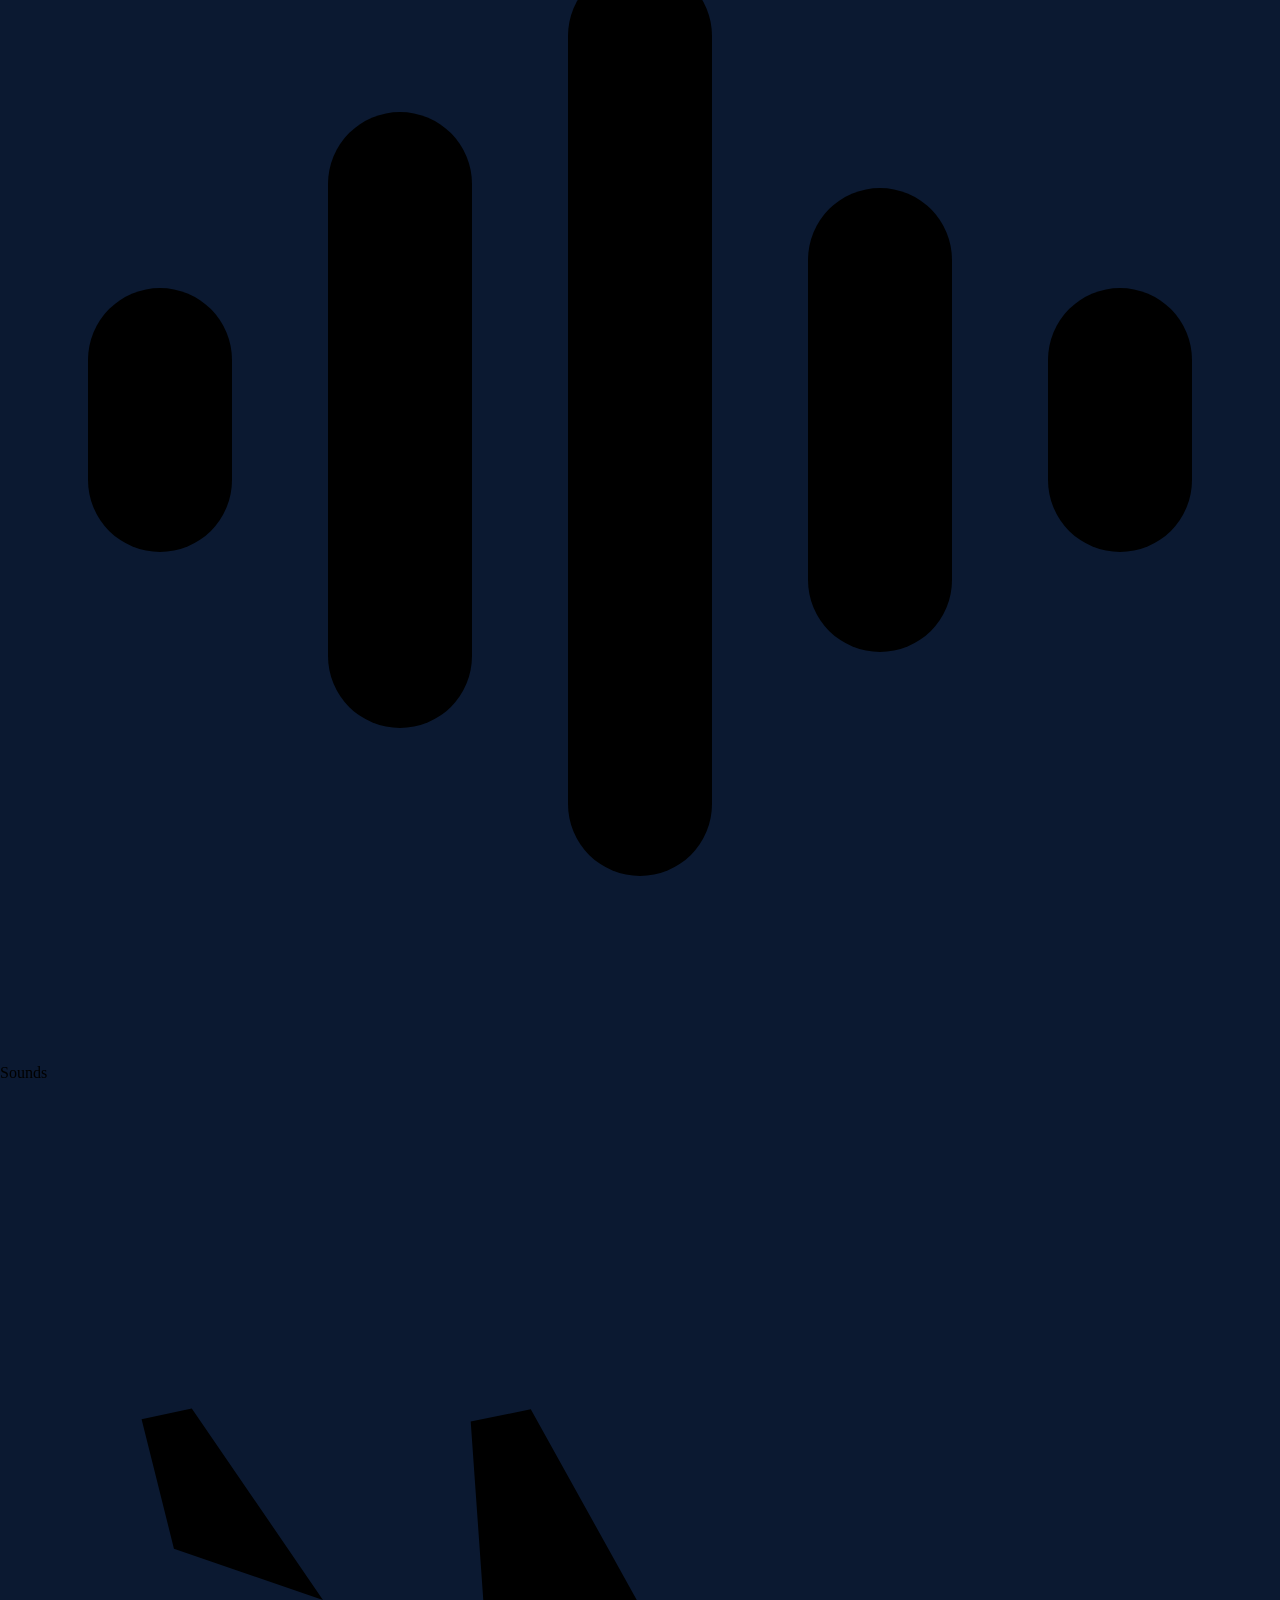
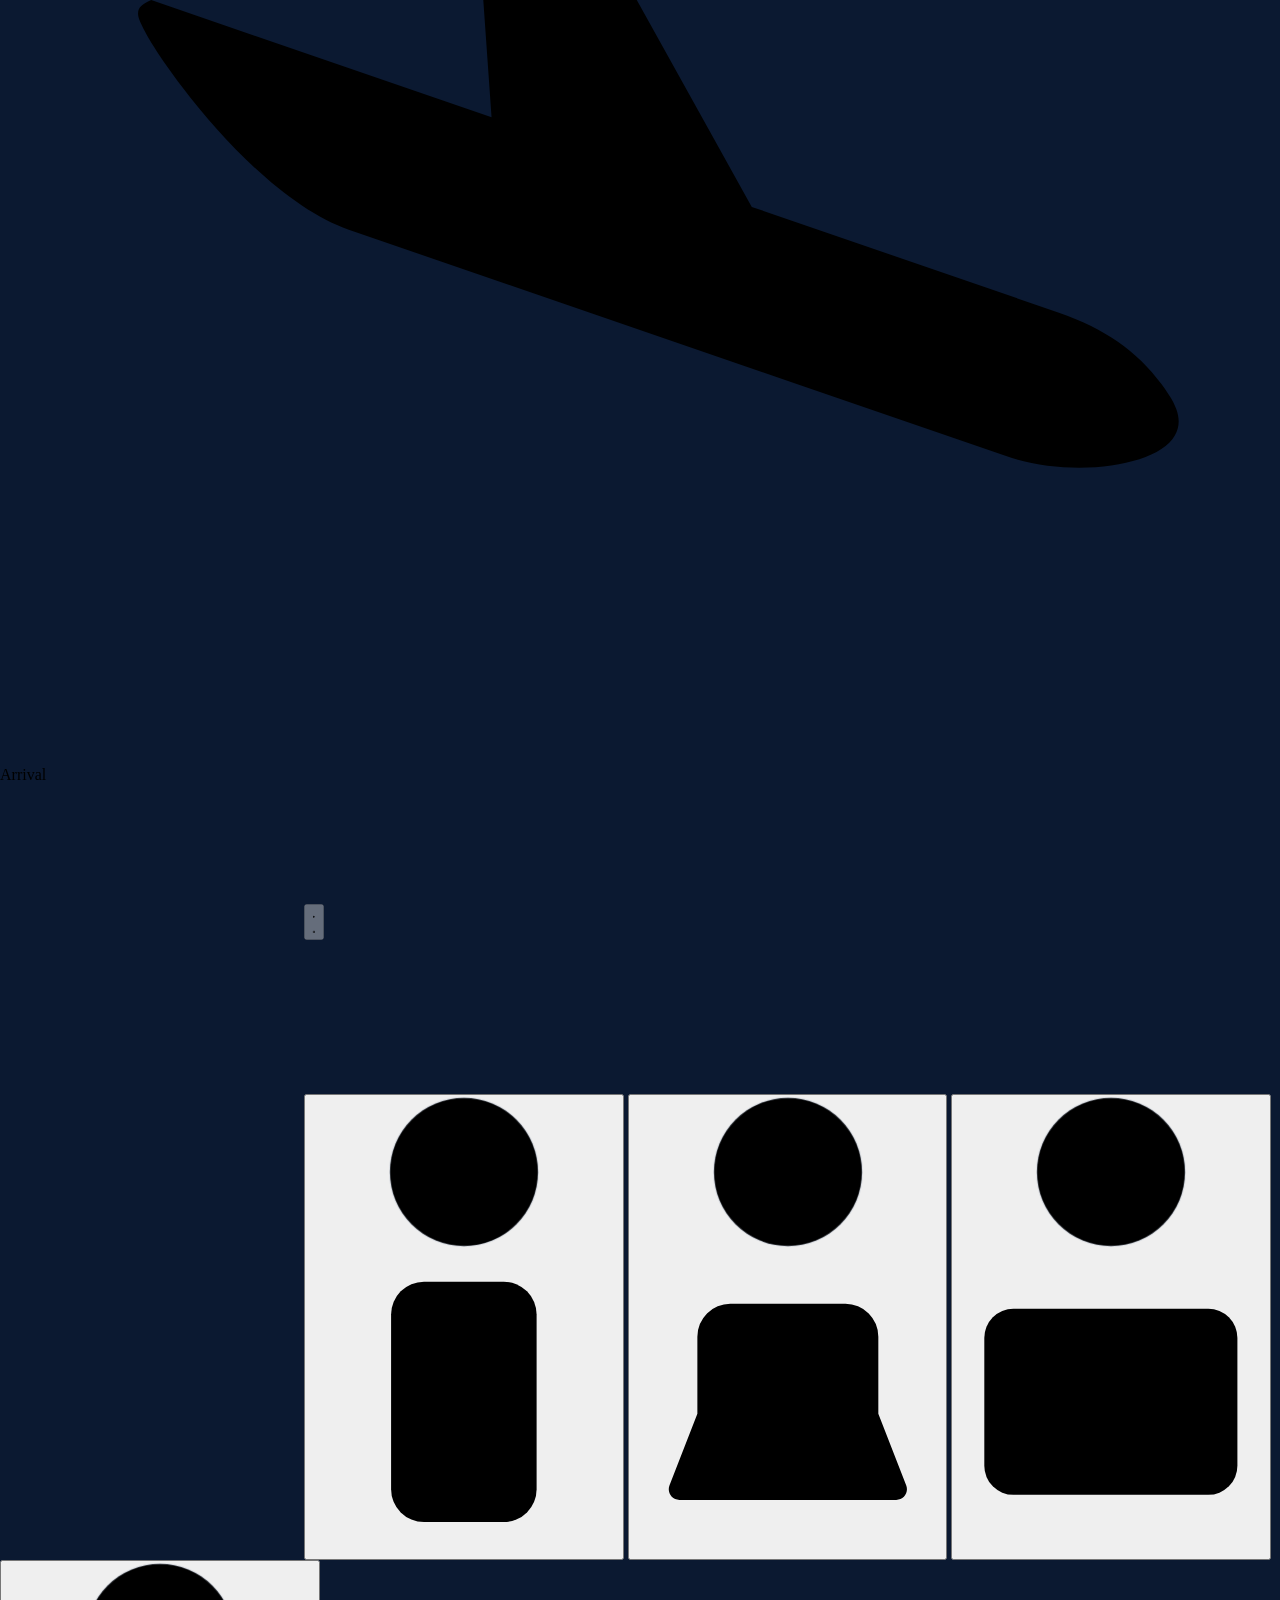
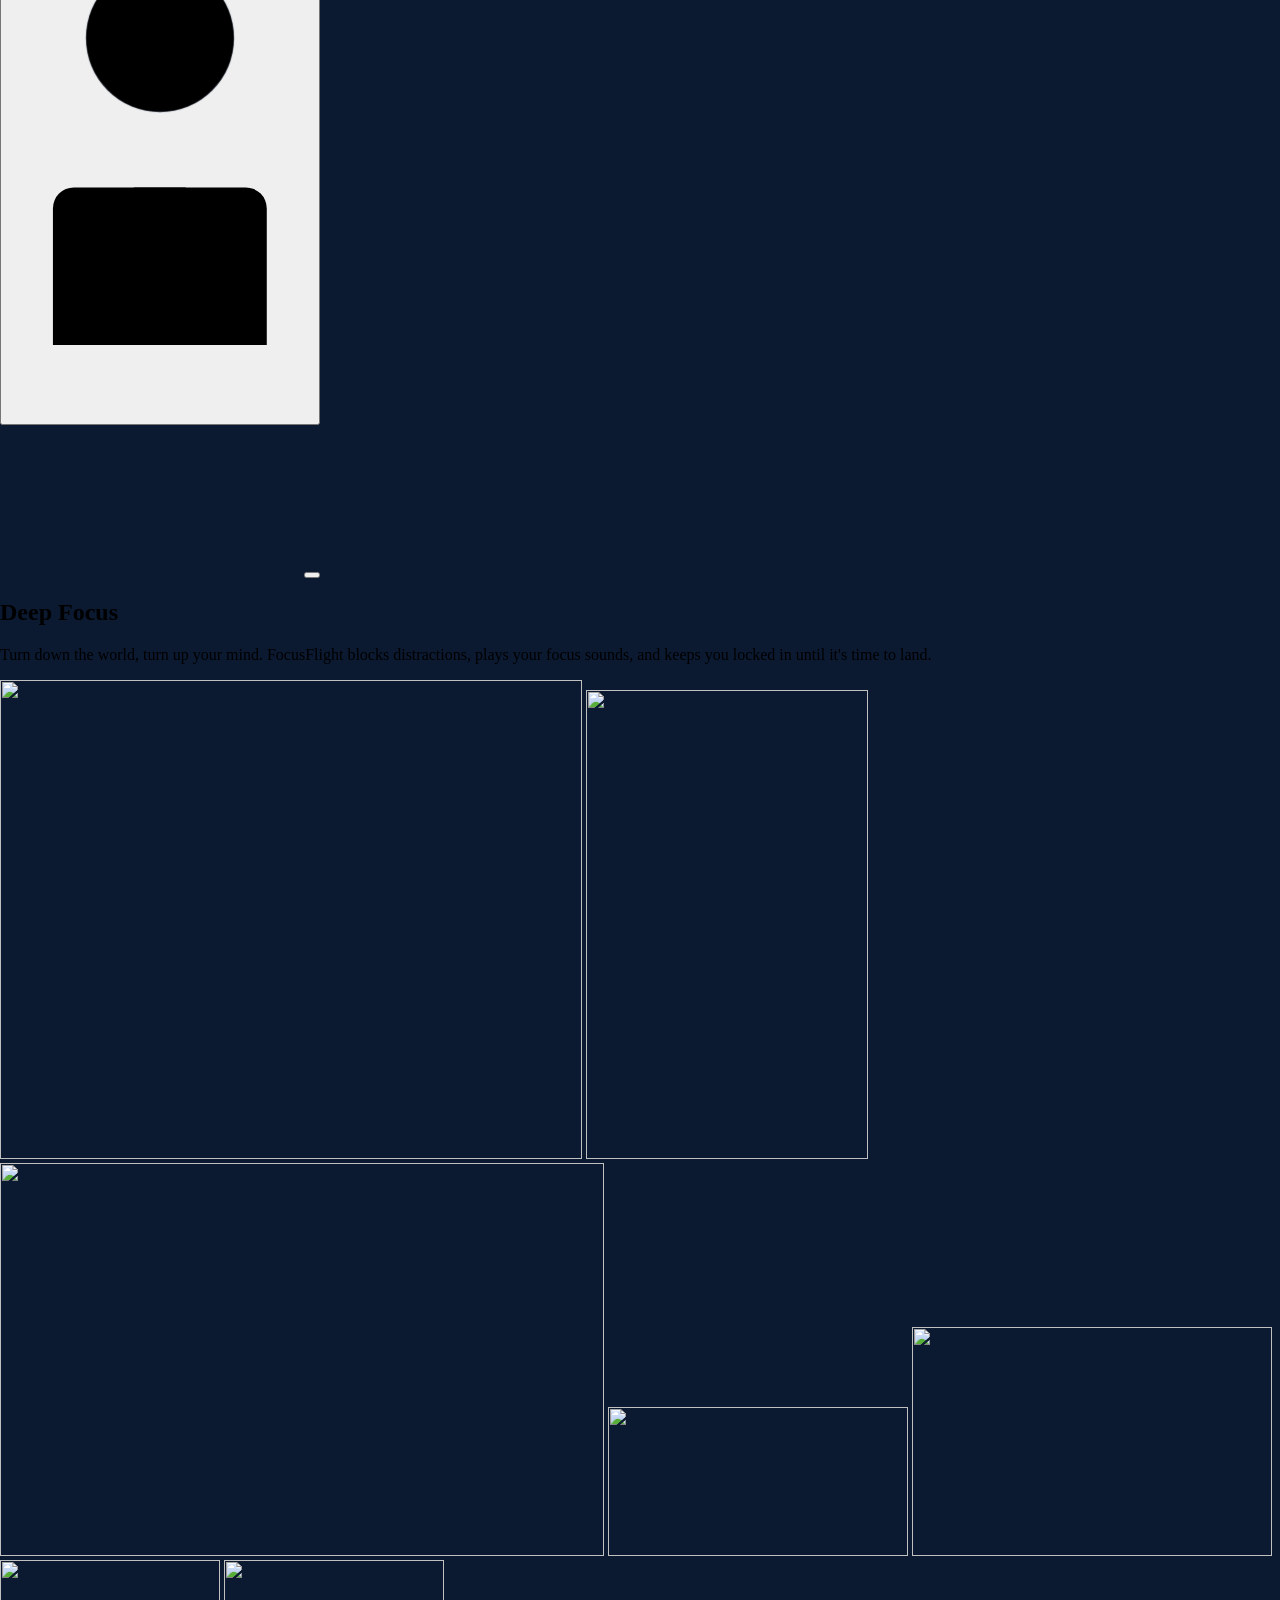
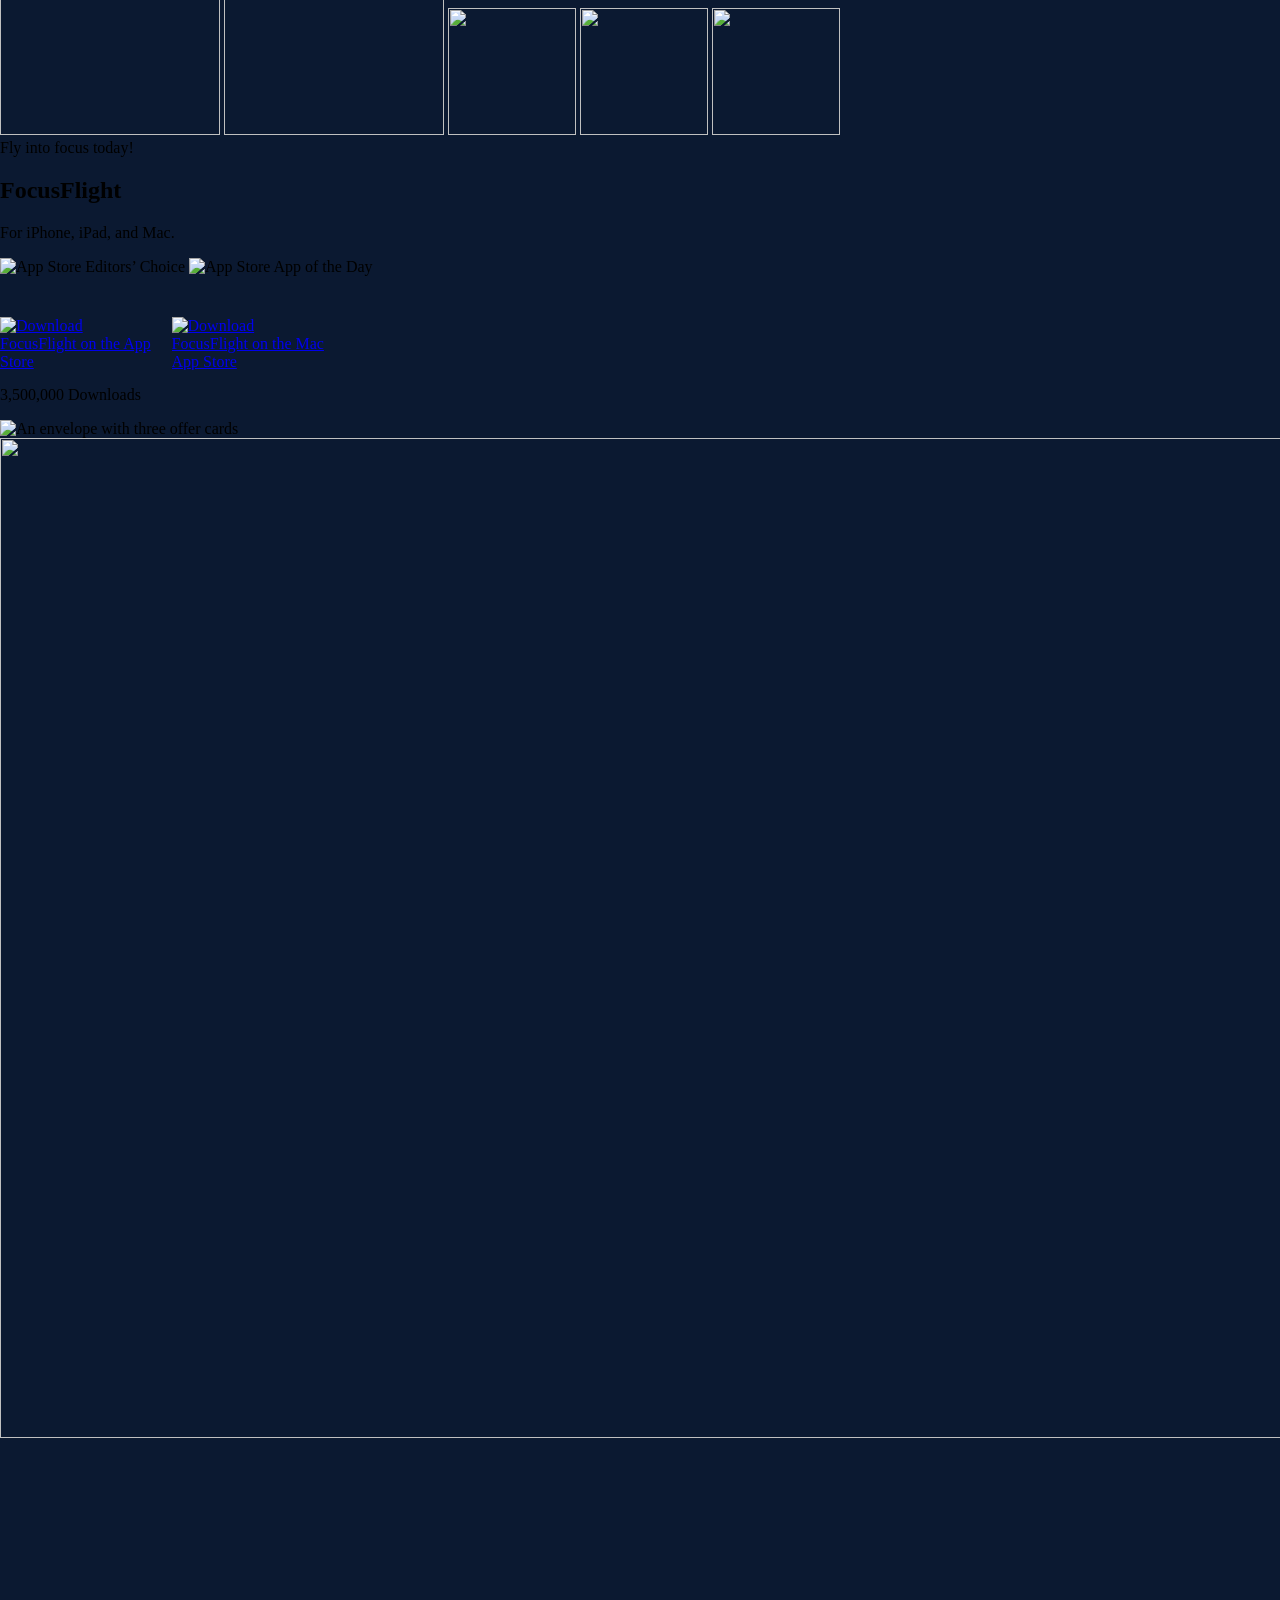
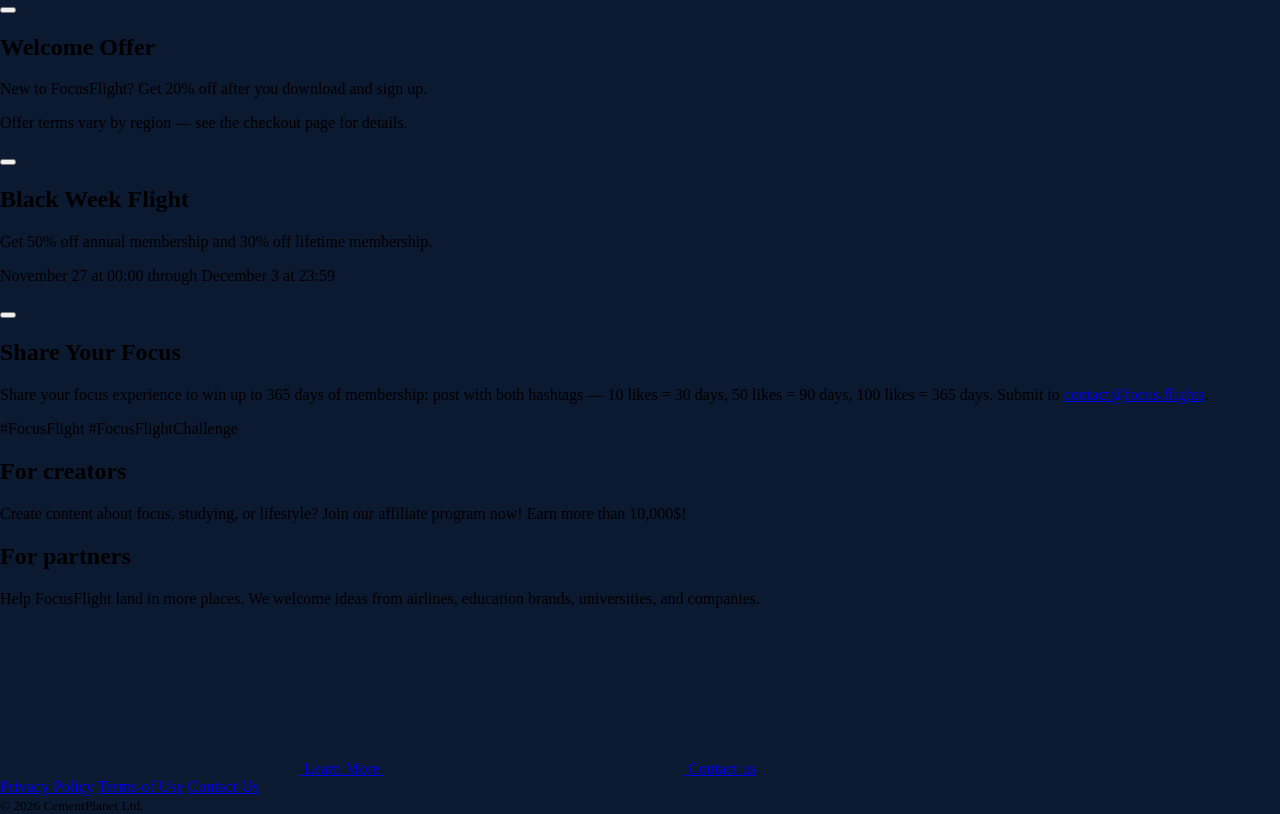
==== commit 2c265806: "feat: 更新滚动计数和测试版转场" ====
--- a/index.html
+++ b/index.html
@@ -369,17 +369,18 @@
     }
 
   </style>
-  <link rel="stylesheet" href="/focusflight-preview/sky.css?v=horizon-feather">
+  <link rel="stylesheet" href="/focusflight-preview/sky.css?v=handoff-overflow">
   <link rel="stylesheet" href="/focusflight-preview/journey.css?v=dark-mode">
   <link rel="stylesheet" href="/focusflight-preview/showcase.css?v=aqua-tone-release">
   <link rel="stylesheet" href="/focusflight-preview/button-motion.css?v=white-header-aqua">
   <script src="/focusflight-preview/button-motion.js?v=aqua-nav" type="module"></script>
   <link rel="stylesheet" href="/focusflight-preview/deep-focus.css?v=short-landscape">
-  <link rel="stylesheet" href="/focusflight-preview/download.css?v=download-count">
-  <link rel="stylesheet" href="/focusflight-preview/gift.css?v=english-cards">
+  <link rel="stylesheet" href="/focusflight-preview/download.css?v=badge-spacing">
+  <link rel="stylesheet" href="/focusflight-preview/gift.css?v=badge-spacing">
   <link rel="stylesheet" href="/focusflight-preview/mobile.css" media="(max-width: 520px)">
-  <script src="/focusflight-preview/sky.js?v=english-cards" type="module"></script>
-  <script src="/focusflight-preview/showcase.js?v=front-index" type="module"></script>
+  <script src="/focusflight-preview/download-count.js?v=badge-spacing" type="module"></script>
+  <script src="/focusflight-preview/sky.js?v=device-scroll" type="module"></script>
+  <script src="/focusflight-preview/showcase.js?v=apple-maps" type="module"></script>
 </head>
 <body>
   <div class="section-fade" aria-hidden="true"></div>
@@ -658,7 +659,7 @@
               <img src="/focusflight-preview/brand/download-on-the-mac-app-store.svg" alt="Download FocusFlight on the Mac App Store" width="156" height="40">
             </a>
           </div>
-          <p class="download-count">2.5M+ Downloads</p>
+          <p class="download-count"><span class="download-count-value">3,500,000</span> Downloads</p>
         </div>
       </div>
     </section>
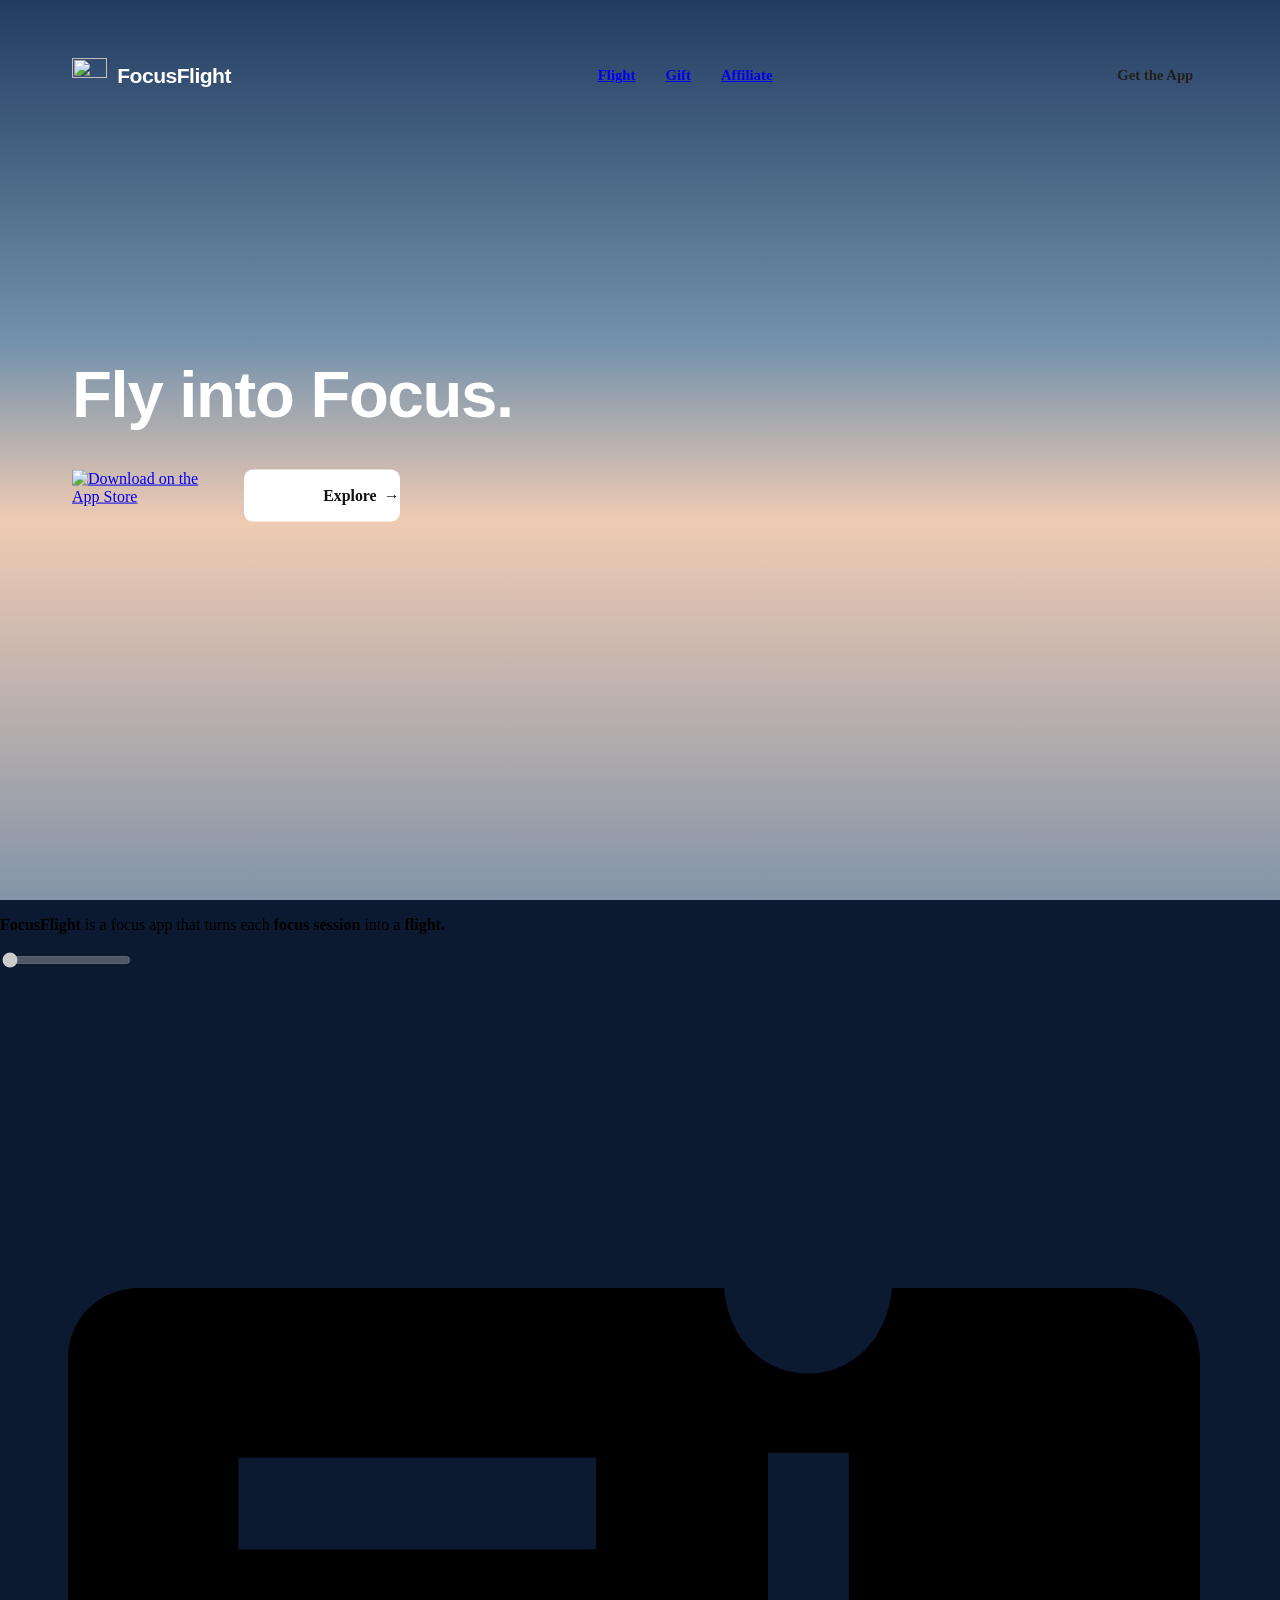
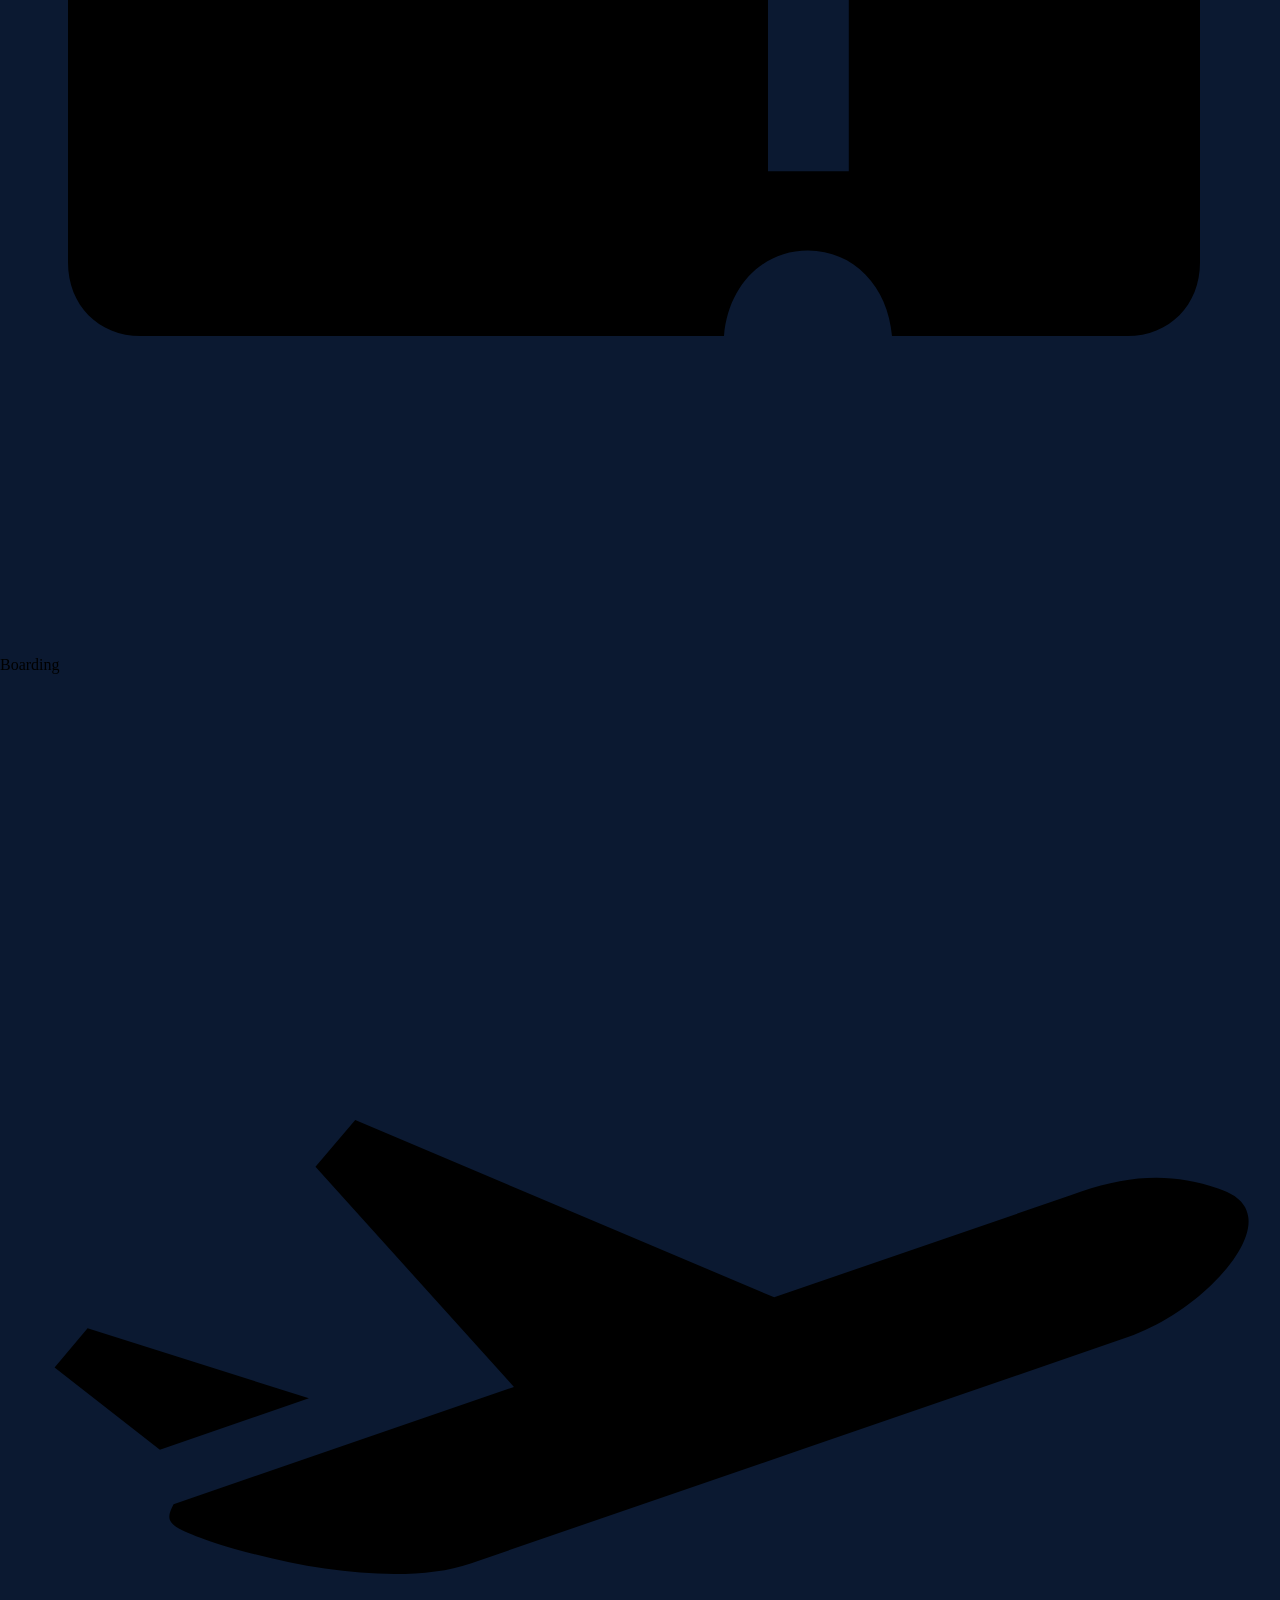
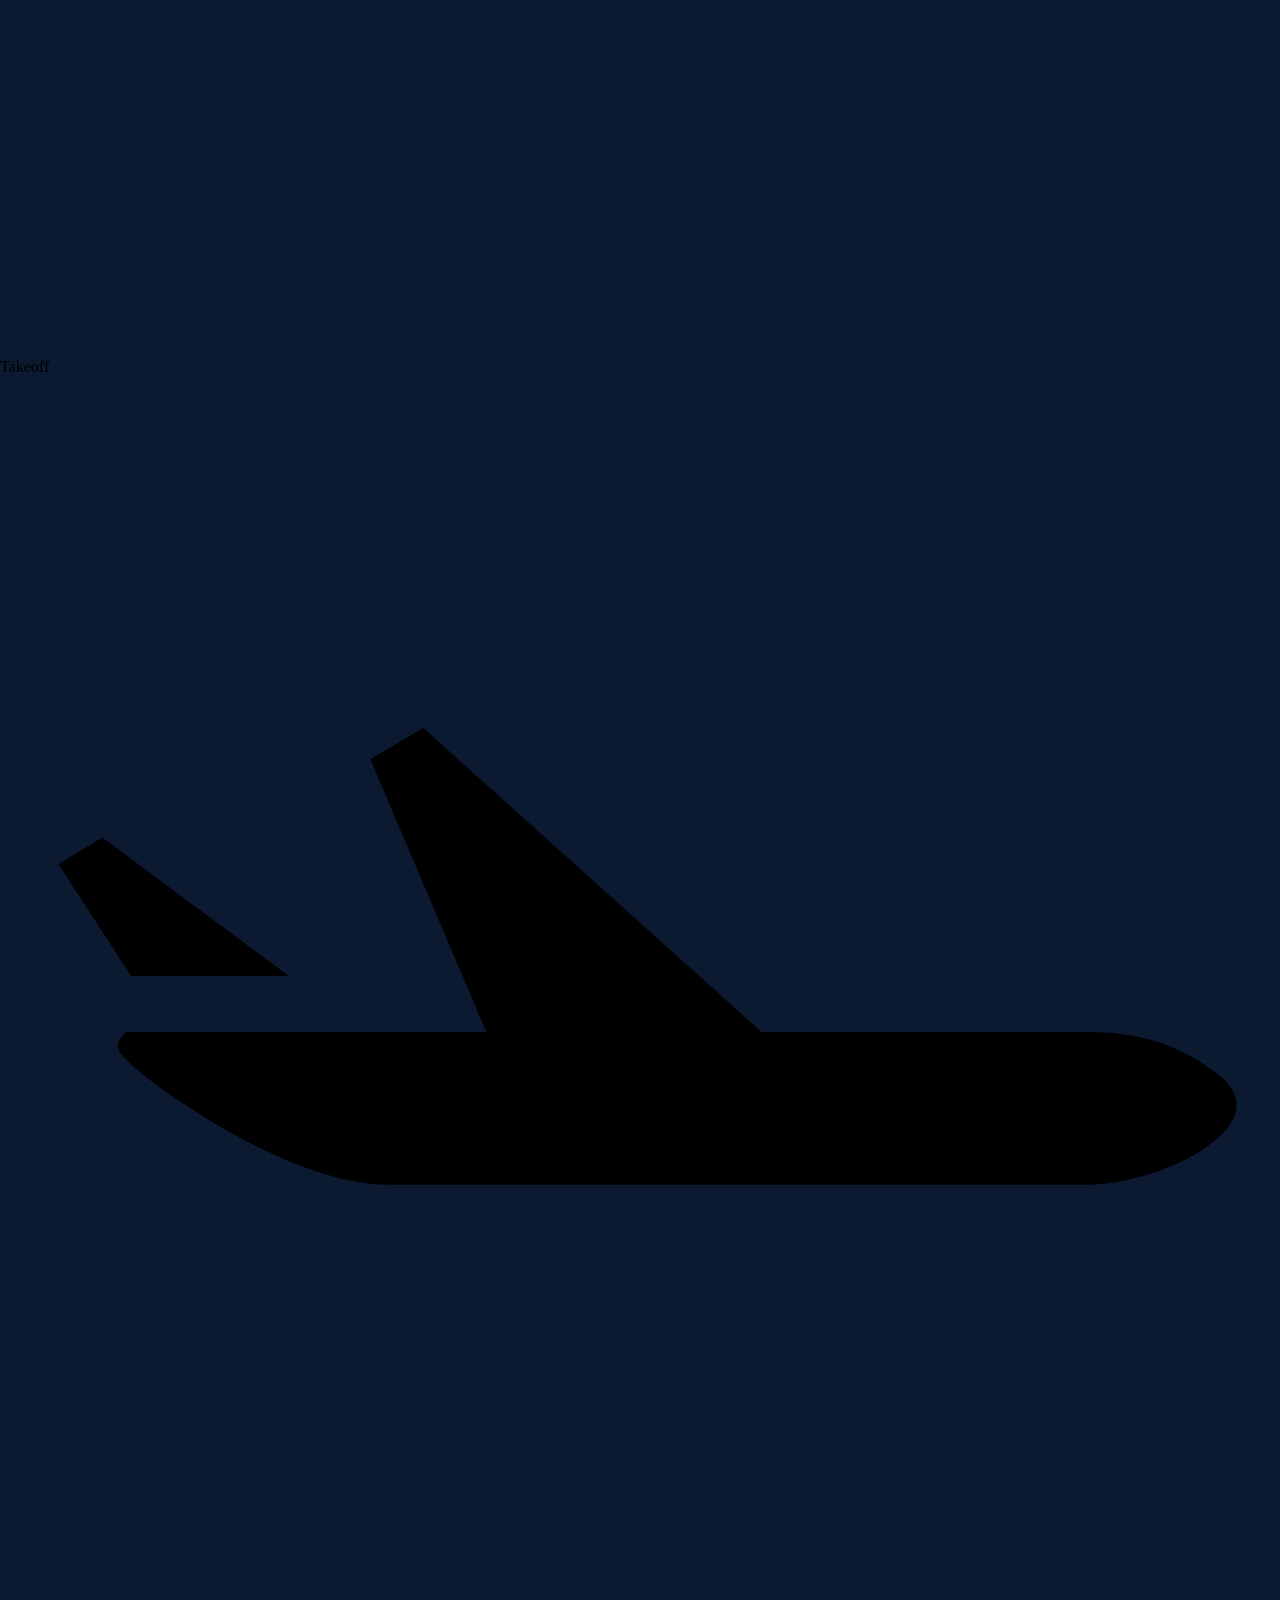
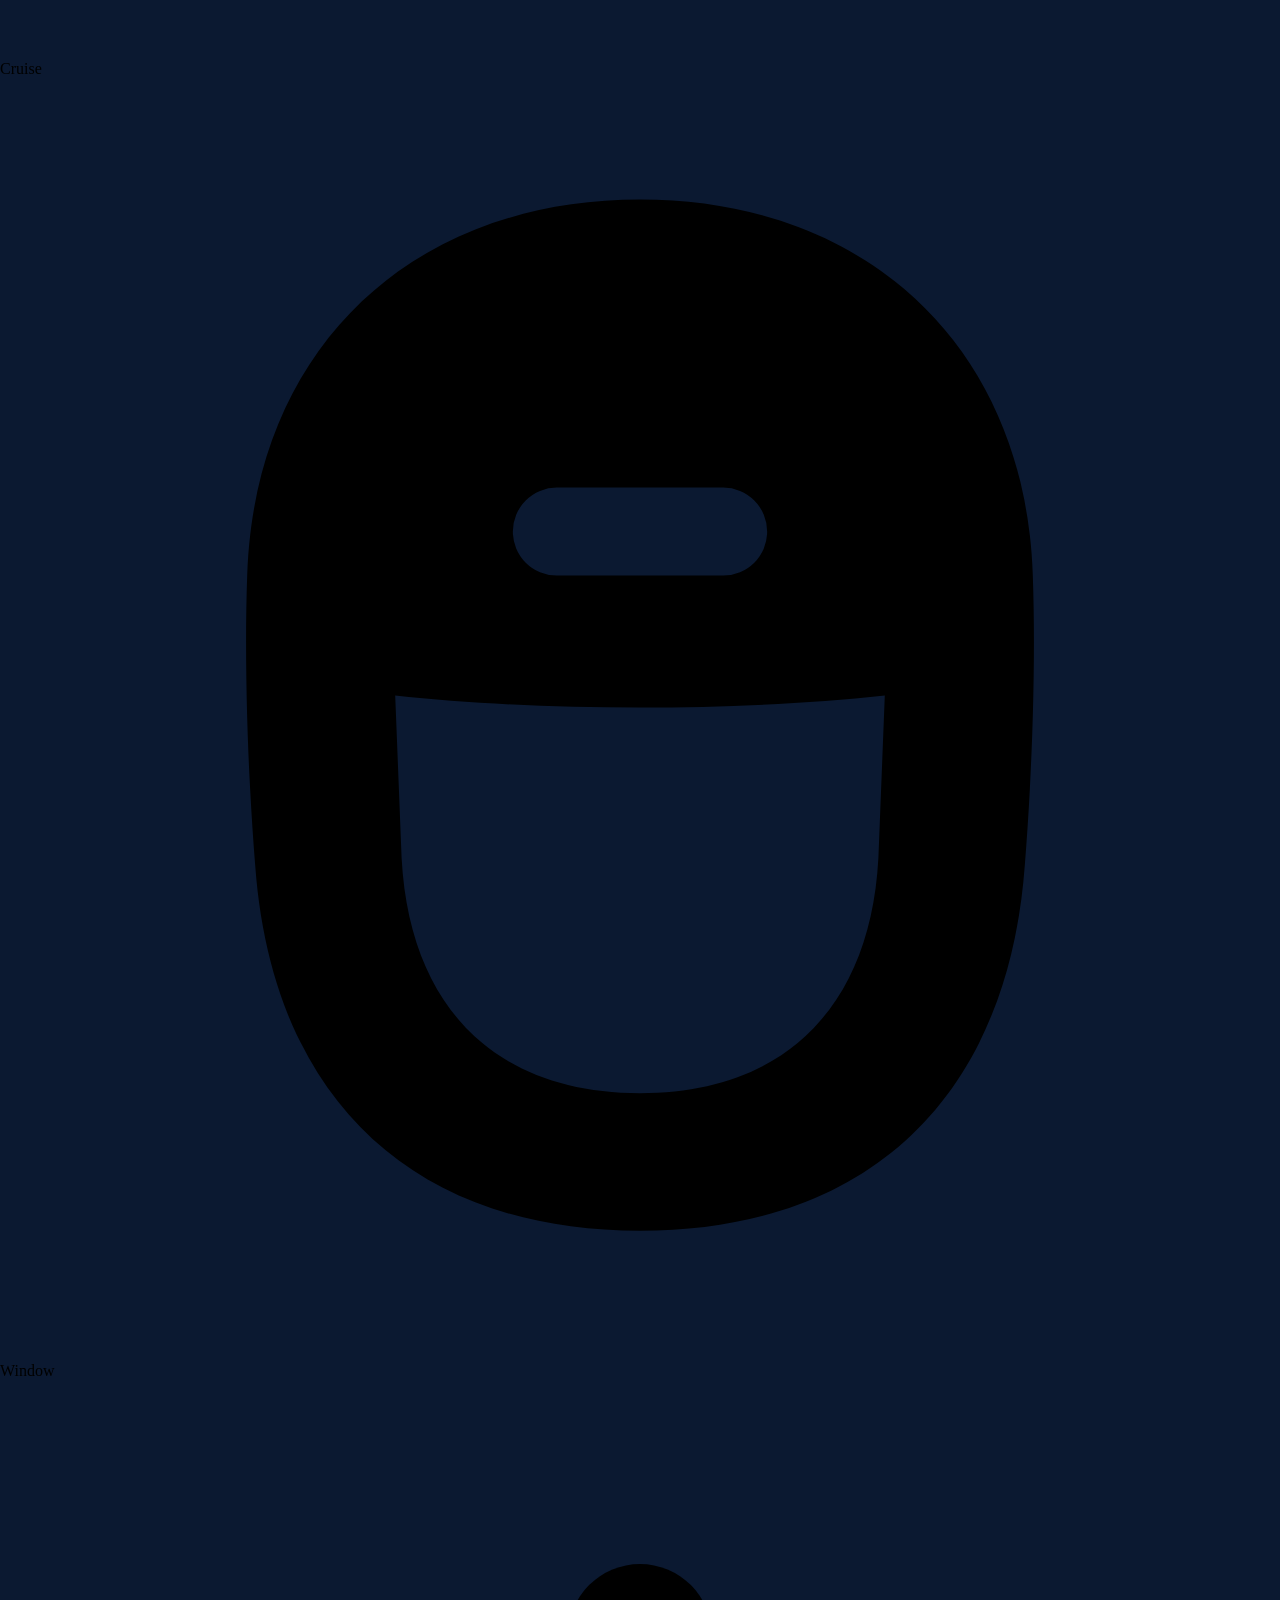
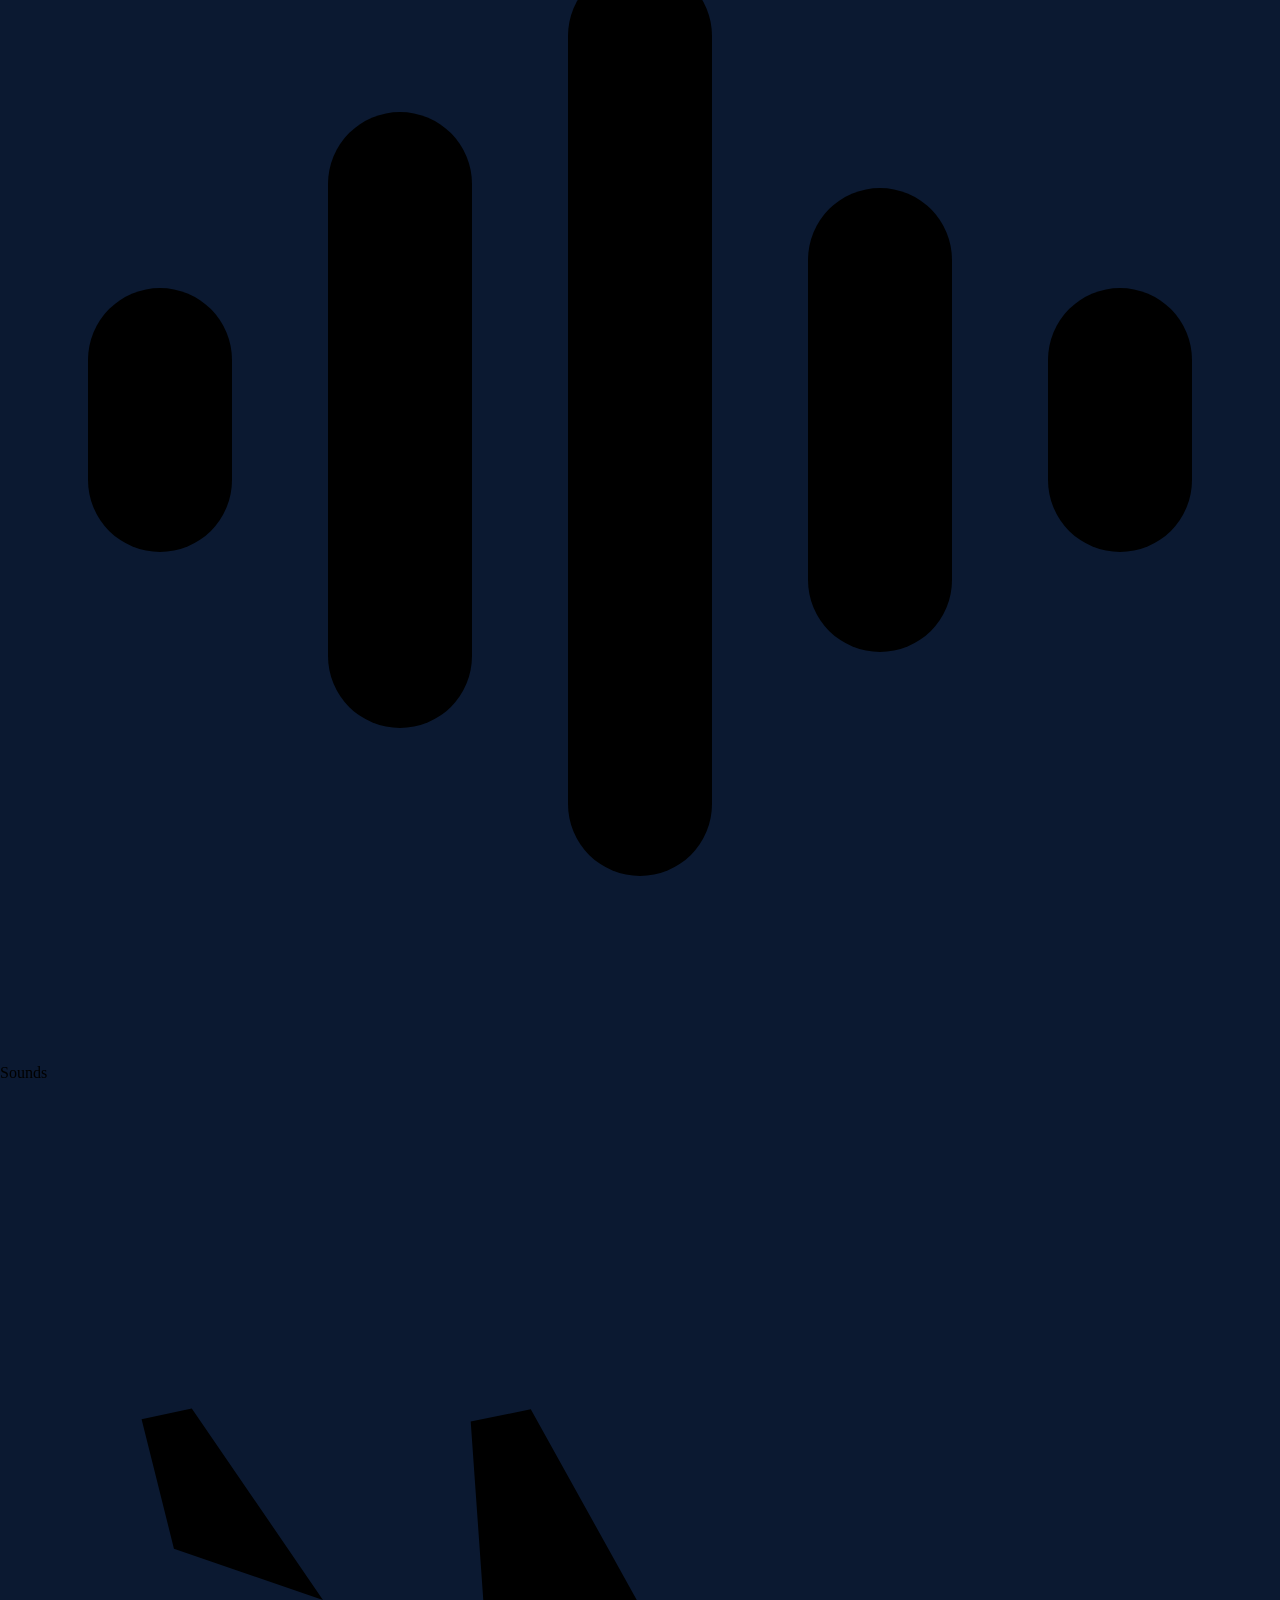
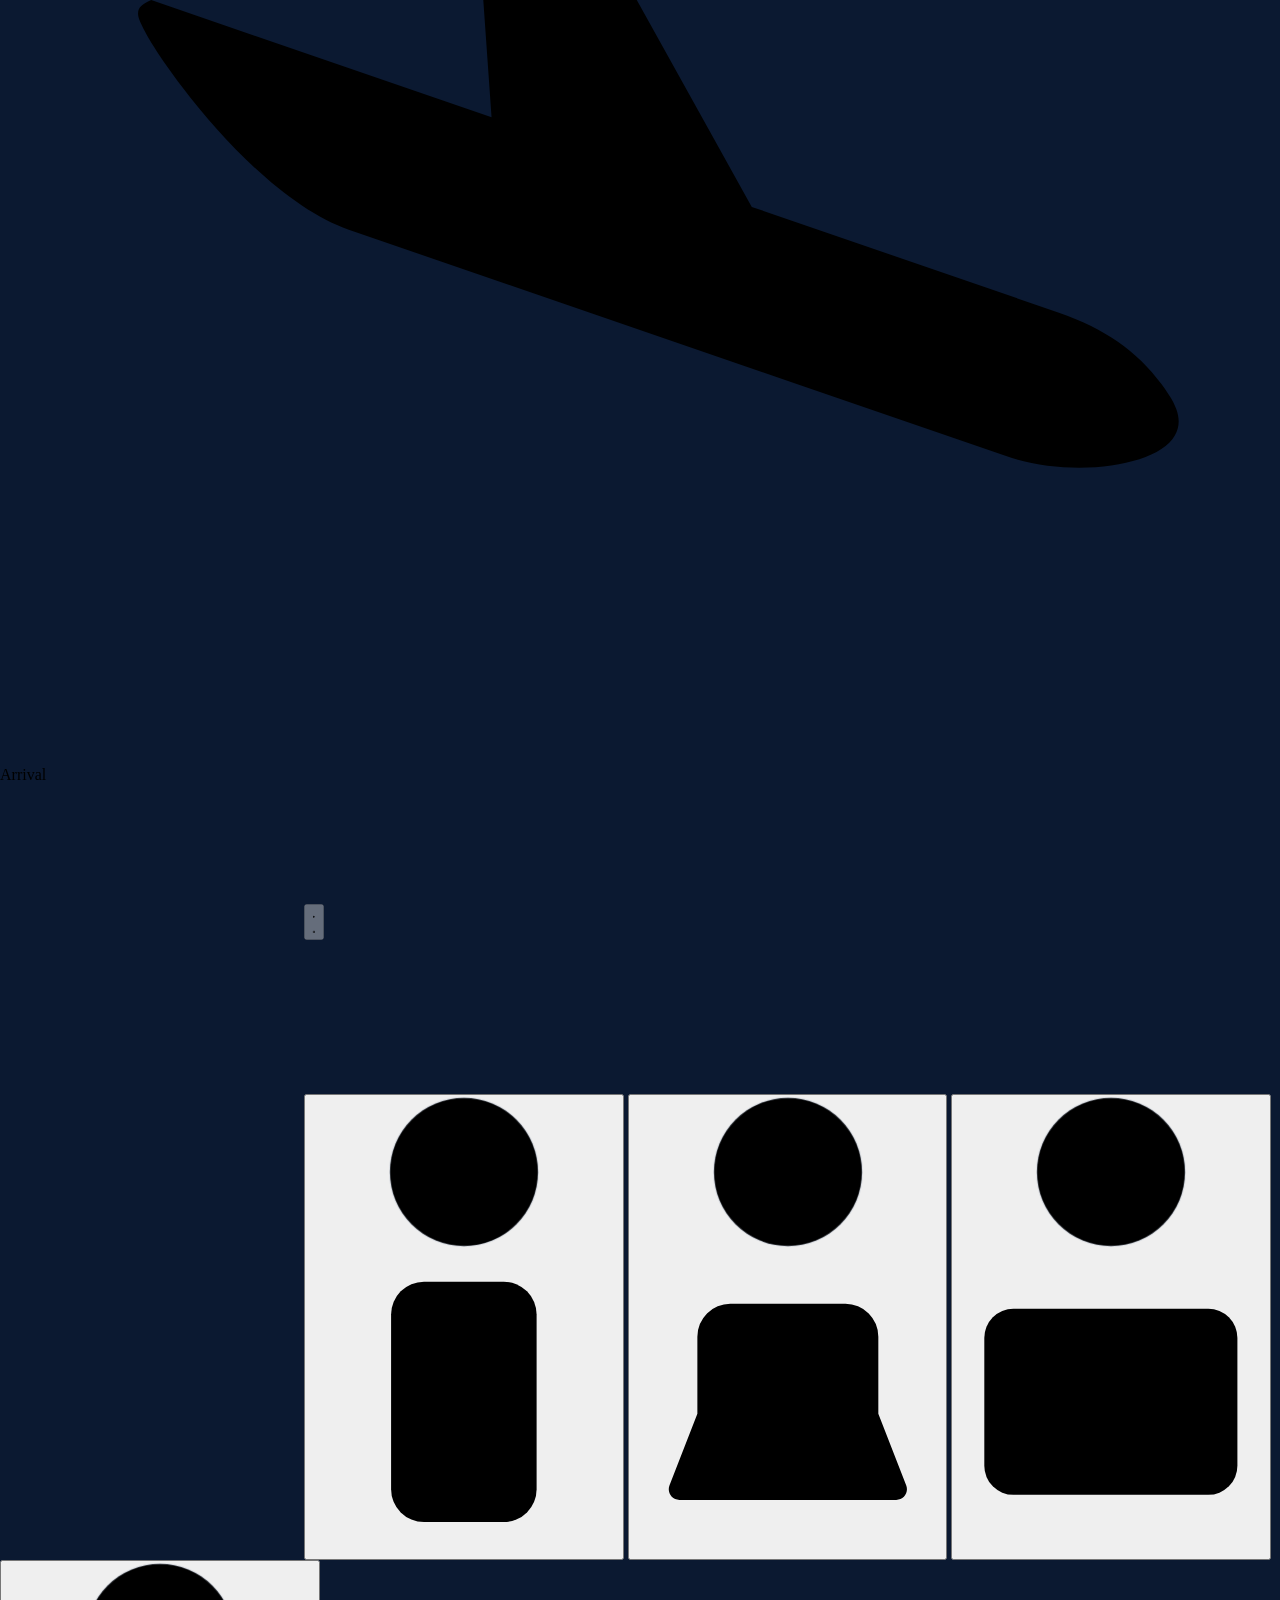
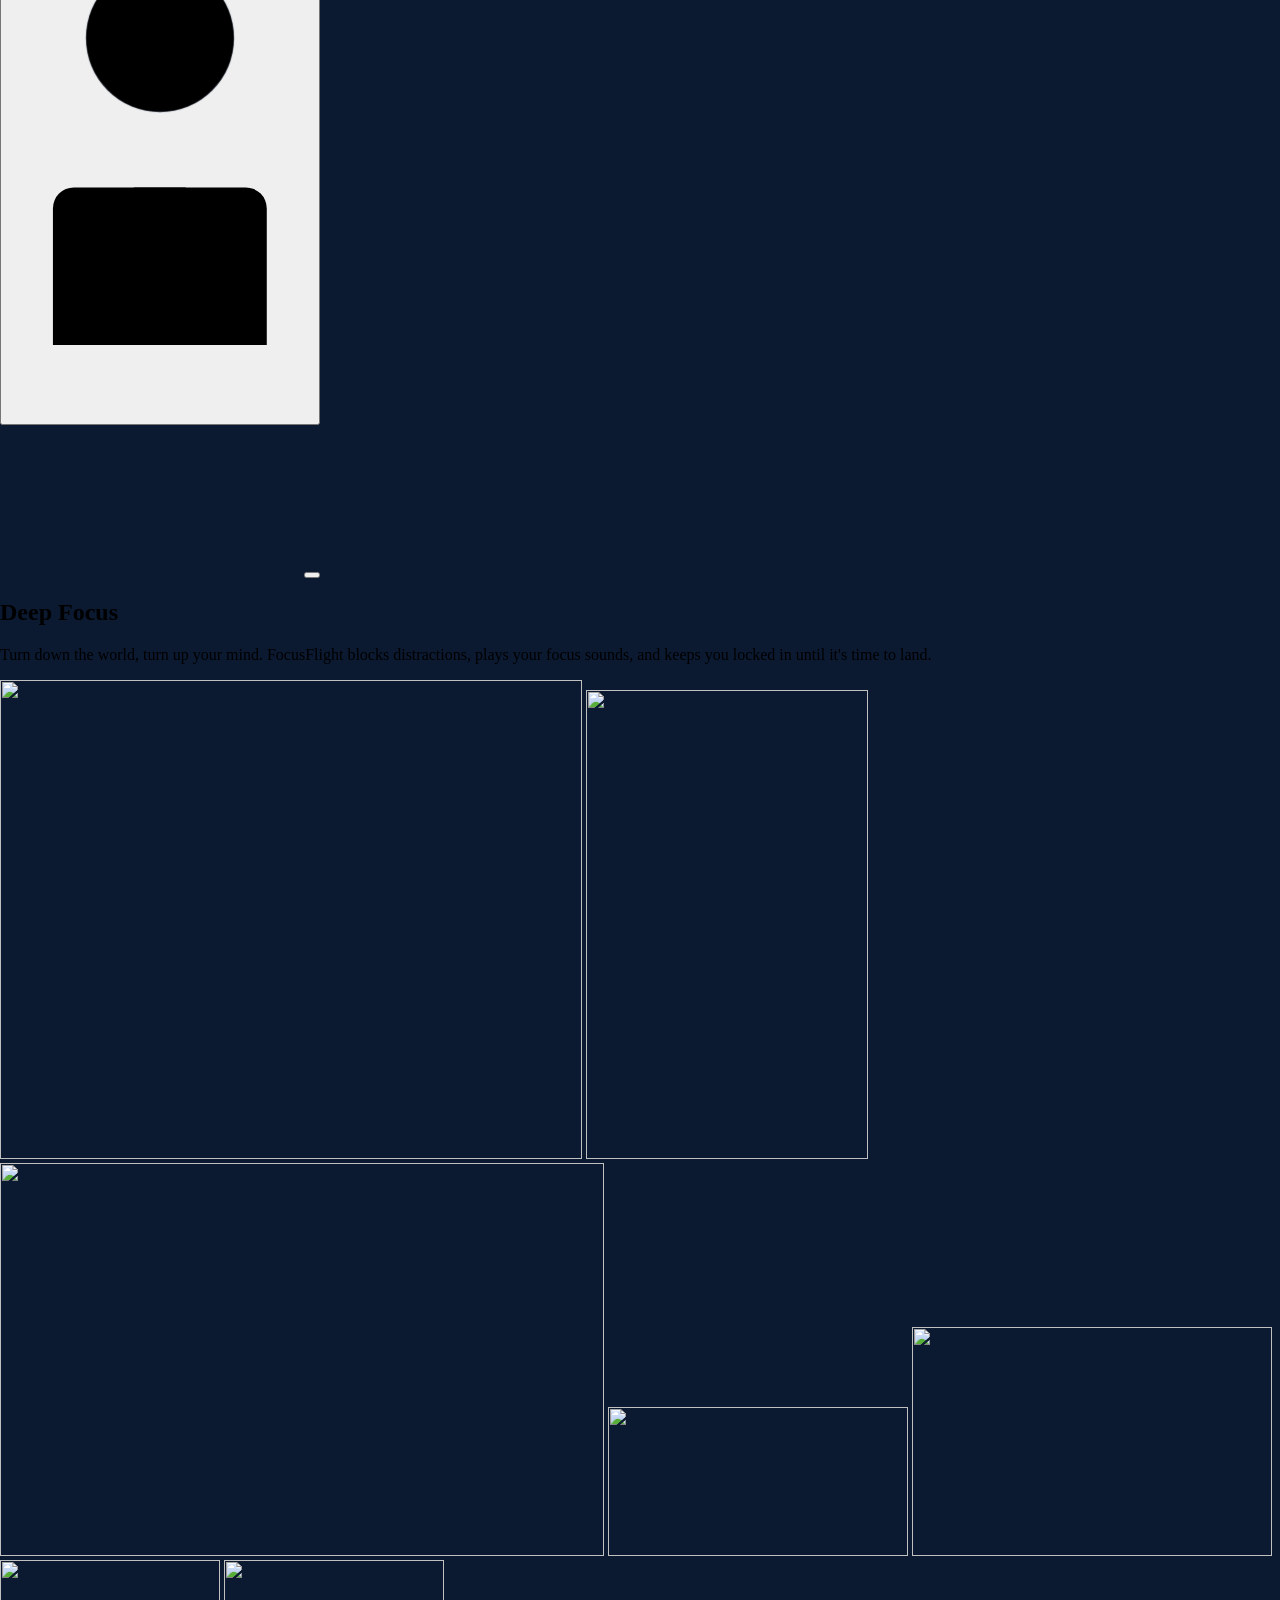
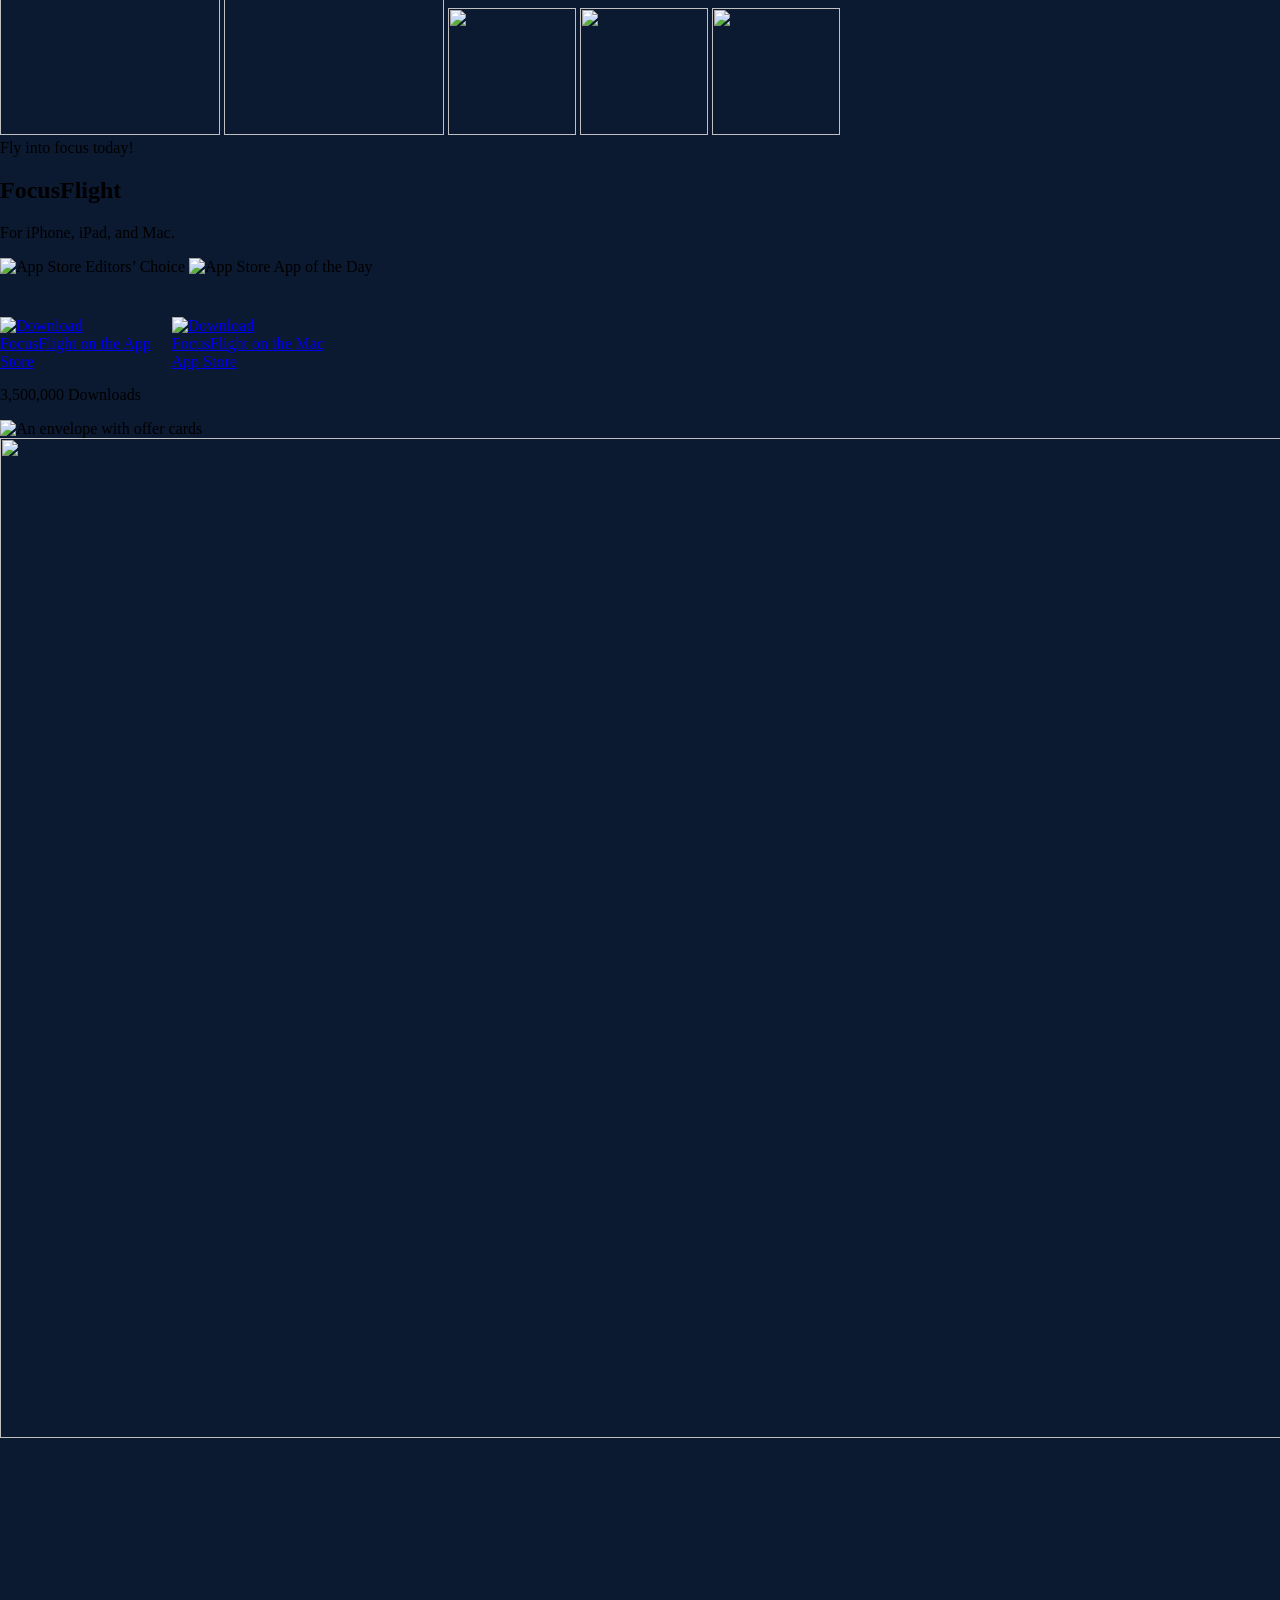
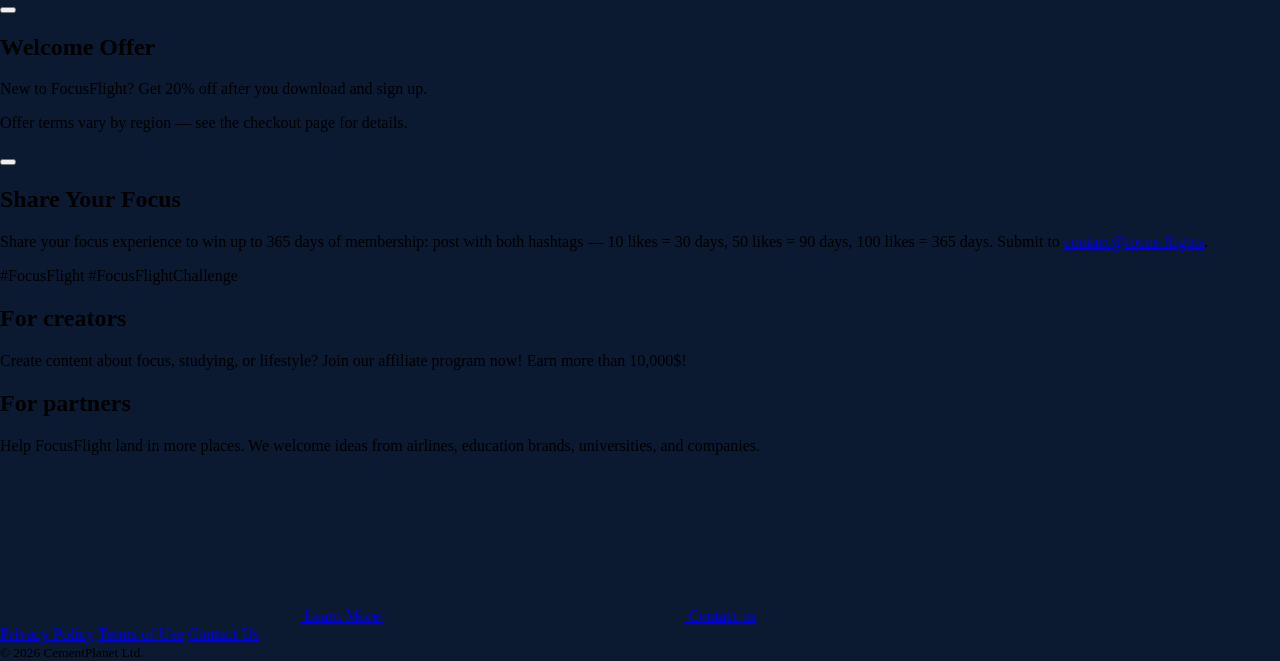
==== commit 15e5a9c4: "fix: 暂时隐藏黑五活动" ====
--- a/index.html
+++ b/index.html
@@ -371,16 +371,16 @@
   </style>
   <link rel="stylesheet" href="/focusflight-preview/sky.css?v=handoff-overflow">
   <link rel="stylesheet" href="/focusflight-preview/journey.css?v=dark-mode">
-  <link rel="stylesheet" href="/focusflight-preview/showcase.css?v=aqua-tone-release">
+  <link rel="stylesheet" href="/focusflight-preview/showcase.css?v=frame-handoff">
   <link rel="stylesheet" href="/focusflight-preview/button-motion.css?v=white-header-aqua">
   <script src="/focusflight-preview/button-motion.js?v=aqua-nav" type="module"></script>
   <link rel="stylesheet" href="/focusflight-preview/deep-focus.css?v=short-landscape">
   <link rel="stylesheet" href="/focusflight-preview/download.css?v=badge-spacing">
-  <link rel="stylesheet" href="/focusflight-preview/gift.css?v=badge-spacing">
+  <link rel="stylesheet" href="/focusflight-preview/gift.css?v=hidden-black-week">
   <link rel="stylesheet" href="/focusflight-preview/mobile.css" media="(max-width: 520px)">
   <script src="/focusflight-preview/download-count.js?v=badge-spacing" type="module"></script>
-  <script src="/focusflight-preview/sky.js?v=device-scroll" type="module"></script>
-  <script src="/focusflight-preview/showcase.js?v=apple-maps" type="module"></script>
+  <script src="/focusflight-preview/sky.js?v=hidden-black-week" type="module"></script>
+  <script src="/focusflight-preview/showcase.js?v=frame-handoff" type="module"></script>
 </head>
 <body>
   <div class="section-fade" aria-hidden="true"></div>
@@ -666,8 +666,8 @@
     <section class="gift" id="gift" aria-label="Gift" tabindex="-1">
       <div class="gift-night">
         <picture class="gift-studio">
-          <source media="(max-aspect-ratio: 4/5)" srcset="/focusflight-preview/gift/studio-portrait.webp?v=english-cards" width="828" height="1792">
-          <img src="/focusflight-preview/gift/studio.webp?v=english-cards" alt="An envelope with three offer cards" width="1920" height="1200" decoding="async" loading="lazy">
+          <source media="(max-aspect-ratio: 4/5)" srcset="/focusflight-preview/gift/studio-portrait.webp?v=hidden-black-week" width="828" height="1792">
+          <img src="/focusflight-preview/gift/studio.webp?v=hidden-black-week" alt="An envelope with offer cards" width="1920" height="1200" decoding="async" loading="lazy">
         </picture>
         <div class="gift-letter-poster" aria-hidden="true"></div>
         <picture class="runway-poster" aria-hidden="true">
@@ -685,7 +685,7 @@
         <p class="gift-details">Offer terms vary by region — see the checkout page for details.</p>
       </div>
     </section>
-    <section class="gift-letter" id="black-week" aria-labelledby="black-week-title" tabindex="-1" inert>
+    <section class="gift-letter" id="black-week" hidden aria-labelledby="black-week-title" tabindex="-1" inert>
       <button class="gift-print black-week-print" type="button" aria-haspopup="dialog" aria-controls="gift-reader" aria-label="Enlarge the Black Week Flight card"></button>
       <div class="gift-copy">
         <h2 id="black-week-title">Black Week Flight</h2>
